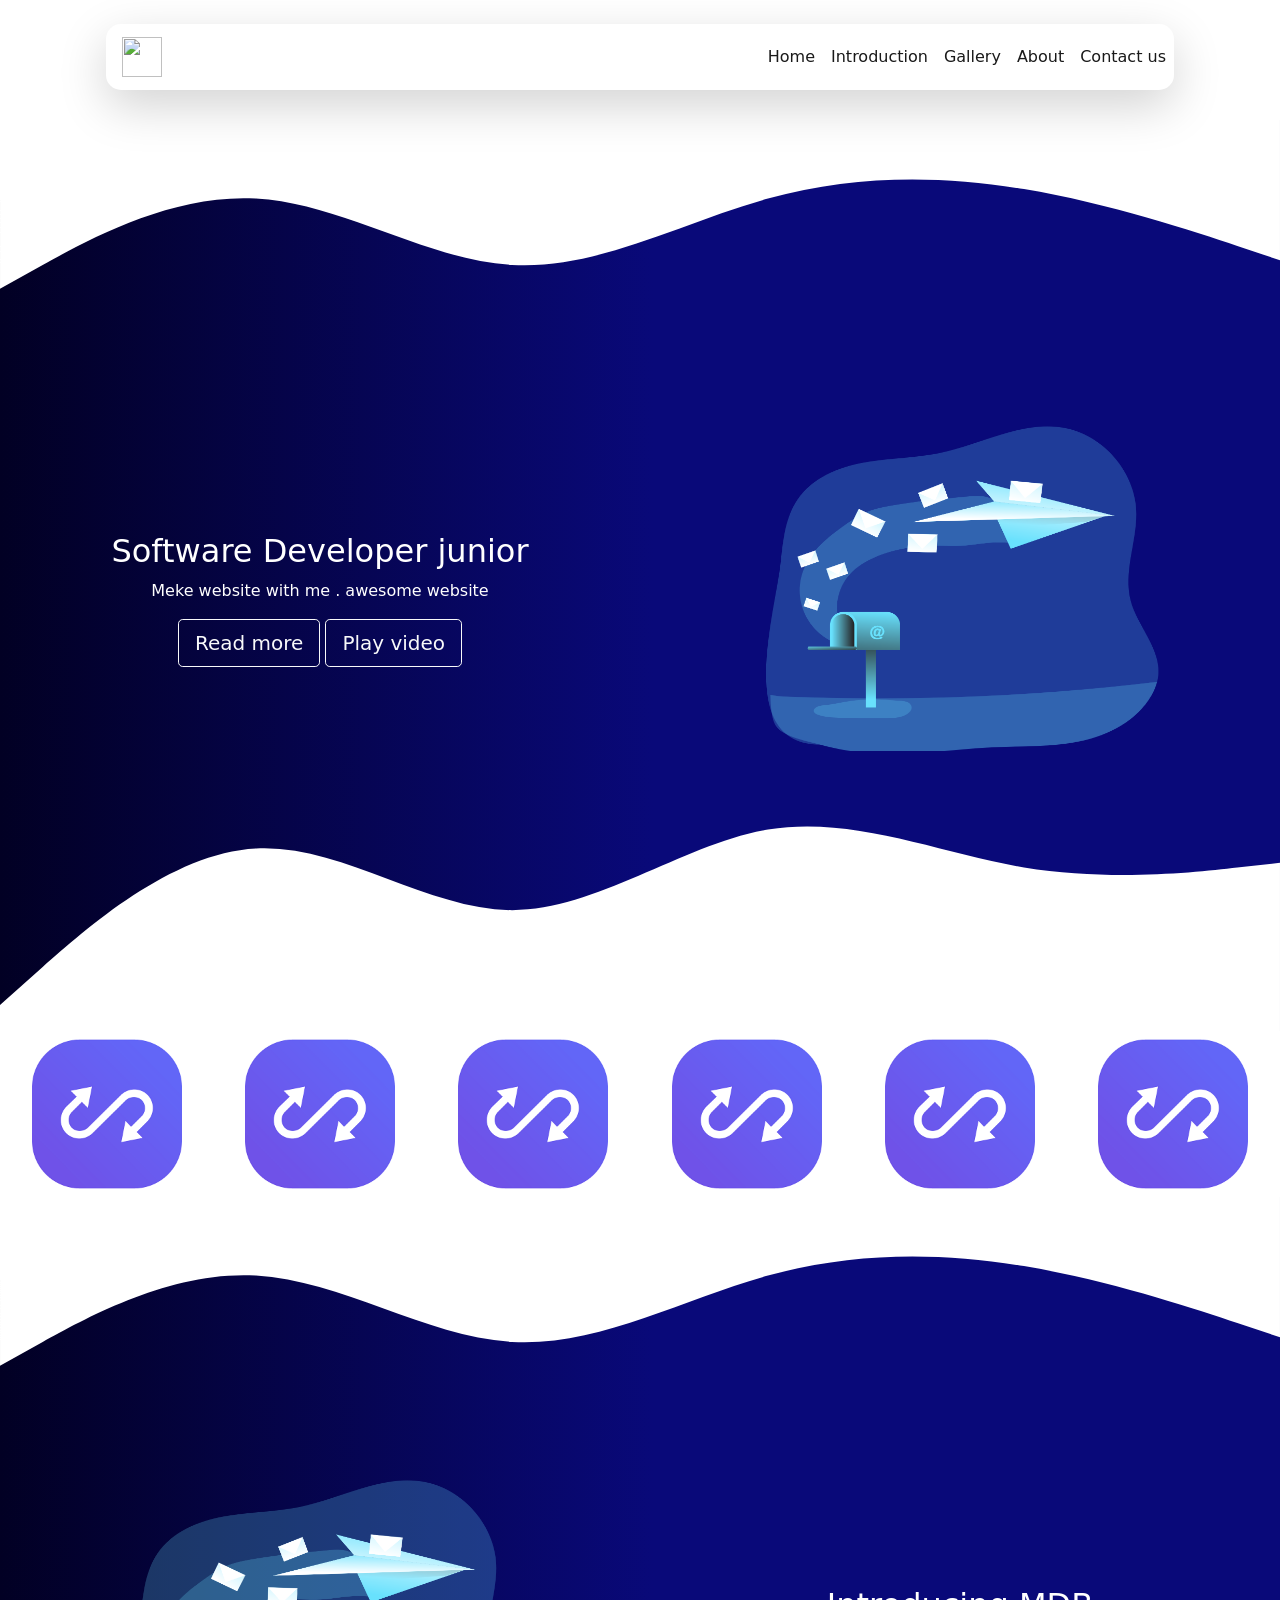
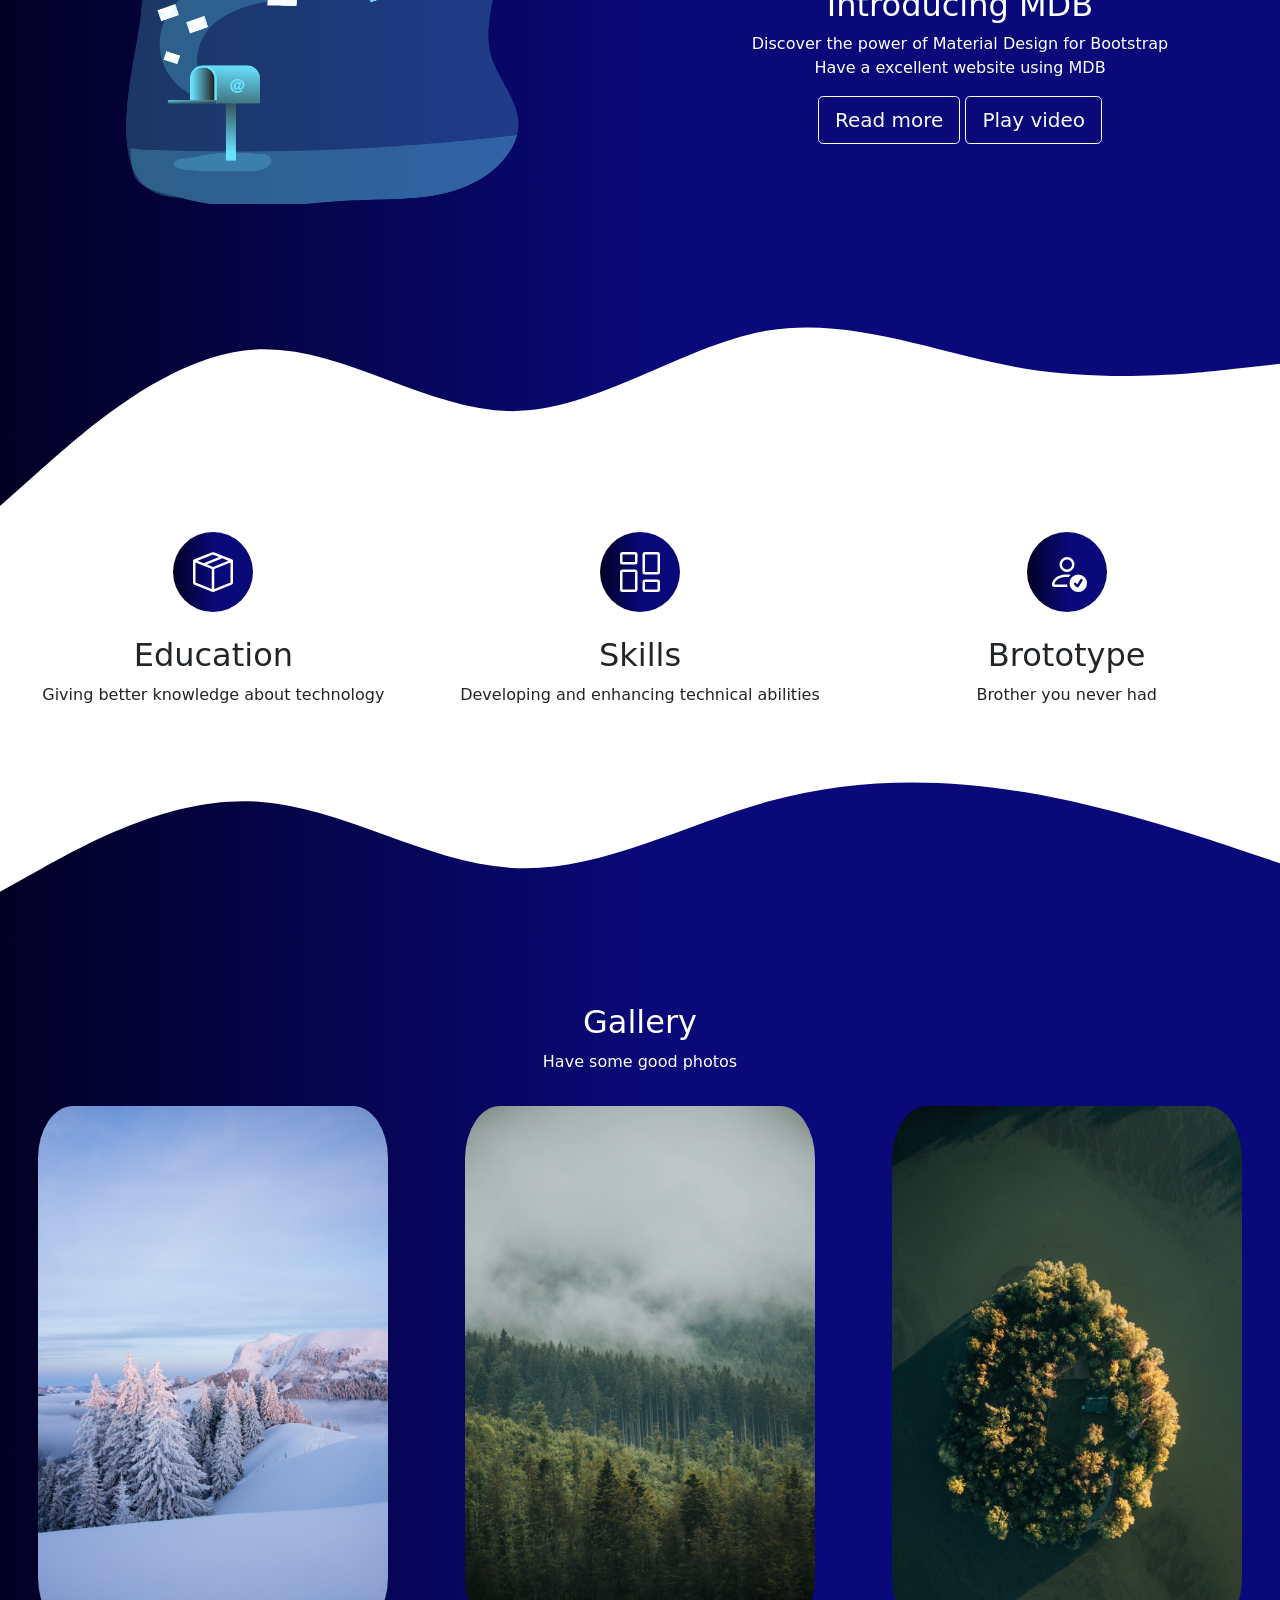
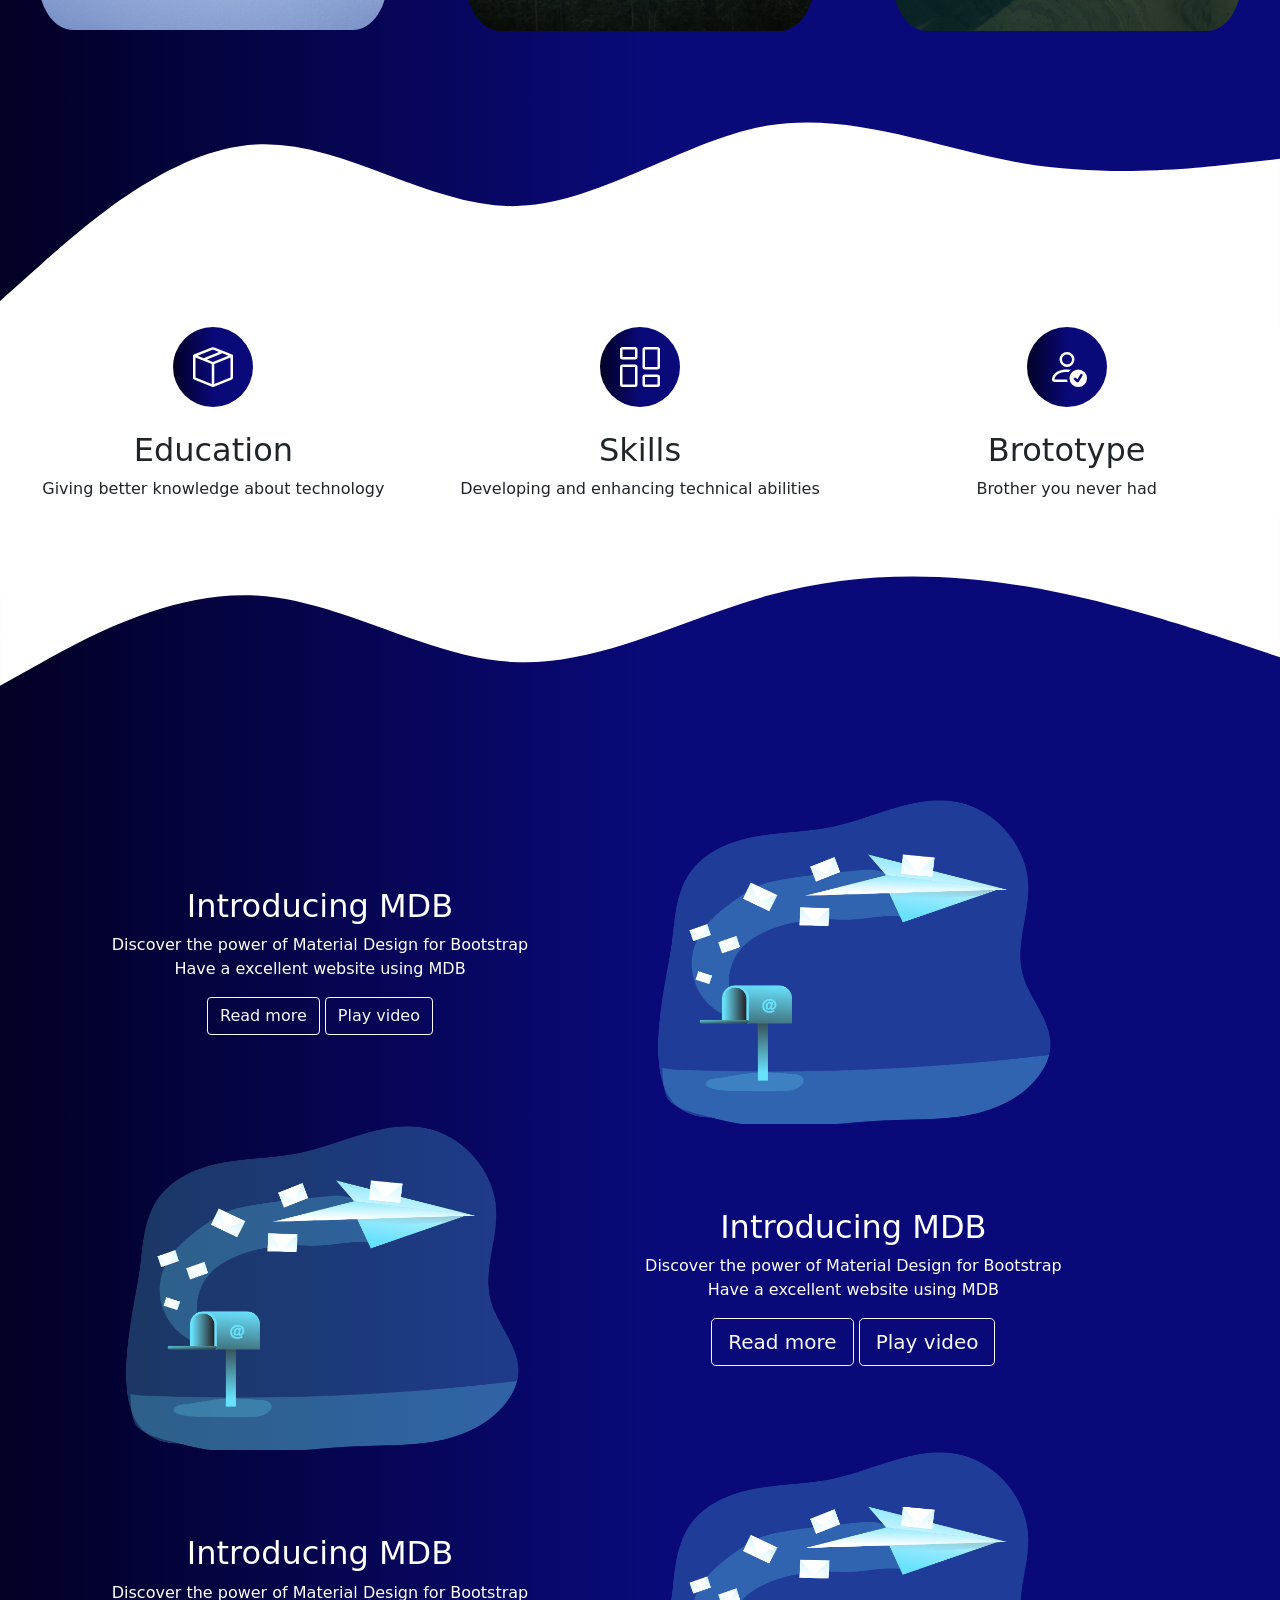
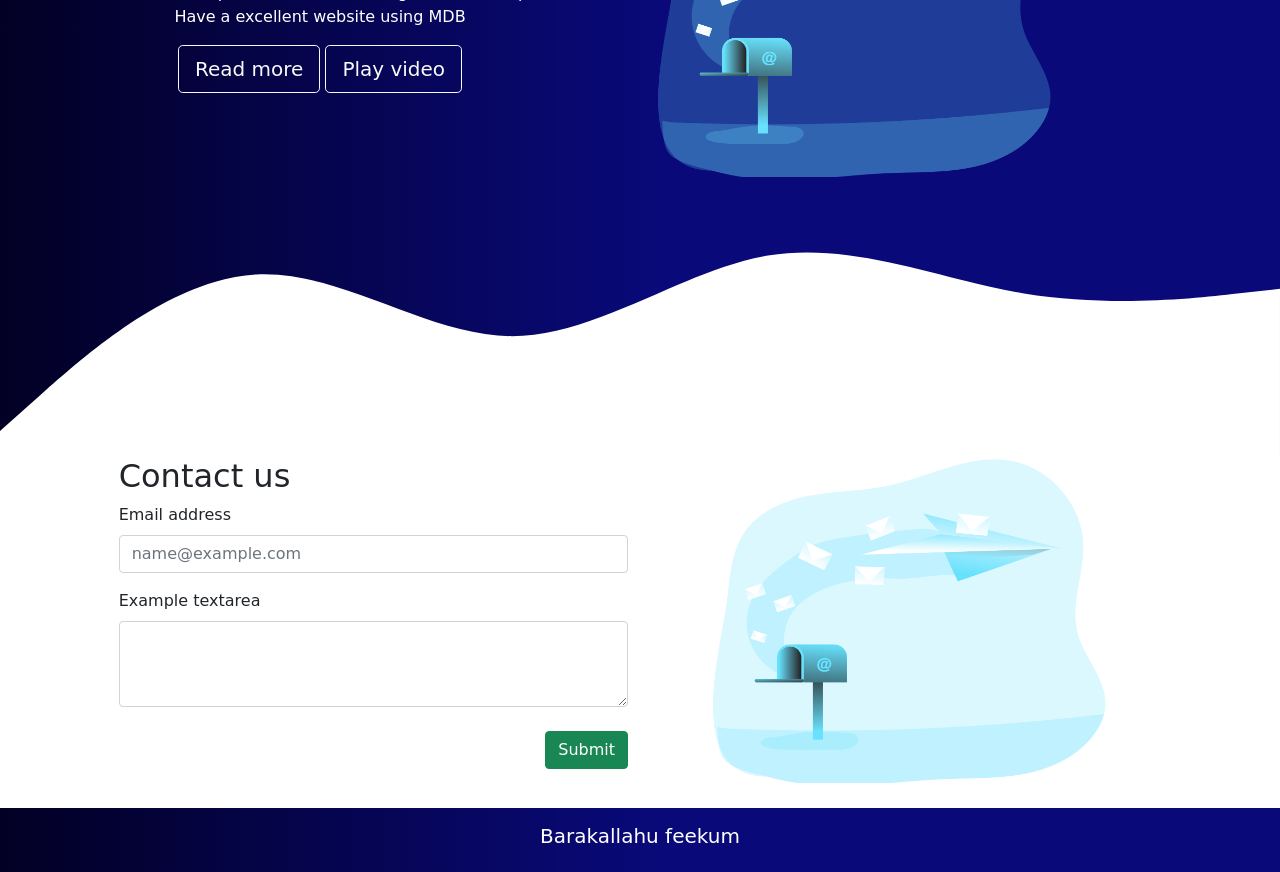
==== index.html @ 4da70372 "Refactor navbar and add new sections" ====
<!DOCTYPE html>
<html lang="en" style="scroll-behavior: smooth;">
<head>
    <meta charset="UTF-8">
    <meta name="viewport" content="width=device-width, initial-scale=1.0">
    <title>Portfolio</title>
    <link rel="stylesheet" href="css\bootstrap.min.css">
    <link rel="stylesheet" href="css/style.css">
   
    
</head>

<body>


      <div class="container fixed-top " >
      <div class="row p-4">
        <div class="col-md-12 ">
           <nav class=" fixed navbar  navbar-expand-lg navbar-light 
            shadow-lg back "style="border-radius: 15px;"> 

    <a class="navbar-brand ps-3 ">
      <img src="image/logo.png" width="40px" height="40px"></a>
    <button id="navToggle" class="navbar-toggler me-3" type="button" data-bs-toggle="collapse"
     data-bs-target="#navbarNav"
     aria-controls="navbarNav" aria-expanded="false" aria-label="Toggle navigation">
      <span class="navbar-toggler-icon "></span>
    </button>
    <div class="collapse navbar-collapse justify-content-end" id="navbarNav">
      <ul class="navbar-nav">
        <li class="nav-item">
          <a class="nav-link active" aria-current="page" href="#home-section">Home</a>
        </li>
        <li class="nav-item">
          <a class="nav-link active" aria-current="page" href="#intro-section">Introduction</a>
        </li>
   <li class="nav-item">
          <a class="nav-link active" aria-current="page" href="#gallery-section">Gallery</a>
        </li>

       <li class="nav-item">
          <a class="nav-link active" aria-current="page" href="#about-section">About </a>
        </li>  
        <li class="nav-item">
          <a class="nav-link active" aria-current="page" href="#contact-section">Contact us</a>
        </li>               
      </ul>
    </div>
    </nav>
    </div>
    </div>
  </div>
  
<br> <br> <br> <br> <br>
<header class="page-header gradient-2" id="home-section">
        <svg class="b-white" xmlns="http://www.w3.org/2000/svg" viewBox="0 0 1440 320"><path fill="#ffffff" fill-opacity="1" d="M0,192L48,165.3C96,139,192,85,288,90.7C384,96,480,160,576,165.3C672,171,768,117,864,90.7C960,64,1056,64,1152,80C1248,96,1344,128,1392,144L1440,160L1440,0L1392,0C1344,0,1248,0,1152,0C1056,0,960,0,864,0C768,0,672,0,576,0C480,0,384,0,288,0C192,0,96,0,48,0L0,0Z"></path></svg>

    <div class="container-fluid">
        <div class="row align-items-center">
            <div class="col-md-6 text-center pt-5 text-white">
                <h2>Software Developer junior</h2>
                <p>Meke website with me . awesome website</p>
                <button class="btn btn-outline-light btn-lg ">Read more</button>
                <button class="btn btn-outline-light btn-lg ">Play video</button>
            </div>
            <div class="col-md-6 pt-4 img-center"><img src="message-sent-81.png" width="400px" height="300px" class="img-fluid d-block mx-auto" ></div>
        </div>

    </div>
              <svg class="b-white" xmlns="http://www.w3.org/2000/svg" viewBox="0 0 1440 320"><path fill="#ffffff" fill-opacity="1" d="M0,288L48,245.3C96,203,192,117,288,112C384,107,480,181,576,181.3C672,181,768,107,864,90.7C960,75,1056,117,1152,133.3C1248,149,1344,139,1392,133.3L1440,128L1440,320L1392,320C1344,320,1248,320,1152,320C1056,320,960,320,864,320C768,320,672,320,576,320C480,320,384,320,288,320C192,320,96,320,48,320L0,320Z"></path></svg>

    
    
    
    </header>
<section class="companies">
  
    <div class="container-fluid">
        <div class="row ">
            <span class="col-md-2 p-2 "><img src="removed_white_bg.png" class="img-fluid d-block mx-auto" width="150" height="150" ></span>
            <span class="col-md-2 p-2 "><img src="removed_white_bg.png" class="img-fluid d-block mx-auto" width="150" height="150" ></span>
            <span class="col-md-2 p-2 "><img src="removed_white_bg.png" class="img-fluid d-block mx-auto" width="150" height="150" ></span>
            <span class="col-md-2 p-2 "><img src="removed_white_bg.png" class="img-fluid d-block mx-auto" width="150" height="150" ></span>
            <span class="col-md-2 p-2 "><img src="removed_white_bg.png" class="img-fluid d-block mx-auto" width="150" height="150" ></span>
            <span class="col-md-2 p-2 "><img src="removed_white_bg.png" class="img-fluid d-block mx-auto" width="150" height="150" ></span>
            
        </div>
    </div>
</section>
<section class="gradient" id="intro-section">
        <svg class="b-white" xmlns="http://www.w3.org/2000/svg" viewBox="0 0 1440 320"><path fill="#ffffff" fill-opacity="1" d="M0,192L48,165.3C96,139,192,85,288,90.7C384,96,480,160,576,165.3C672,171,768,117,864,90.7C960,64,1056,64,1152,80C1248,96,1344,128,1392,144L1440,160L1440,0L1392,0C1344,0,1248,0,1152,0C1056,0,960,0,864,0C768,0,672,0,576,0C480,0,384,0,288,0C192,0,96,0,48,0L0,0Z"></path></svg>

  <div class="container-fluid">
    <div class="row align-items-center ">
      
     <div class="col-md-6  img-center pb-5  "><img src="message-sent-81.png" width="400px" height="300px" class="img-fluid d-block mx-auto " ></div>
     <div class="col-md-6 text-center text-white ">
      <h2>Introducing MDB</h2>
      <p>Discover the power of Material Design for Bootstrap <br>
      Have a excellent website using MDB</p>
      <button class="btn btn-outline-light btn-lg">Read more</button>
      <button class="btn btn-outline-light btn-lg">Play video</button>

    </div>
    </div>
  </div>
          <svg class="b-white" xmlns="http://www.w3.org/2000/svg" viewBox="0 0 1440 320"><path fill="#ffffff" fill-opacity="1" d="M0,288L48,245.3C96,203,192,117,288,112C384,107,480,181,576,181.3C672,181,768,107,864,90.7C960,75,1056,117,1152,133.3C1248,149,1344,139,1392,133.3L1440,128L1440,320L1392,320C1344,320,1248,320,1152,320C1056,320,960,320,864,320C768,320,672,320,576,320C480,320,384,320,288,320C192,320,96,320,48,320L0,320Z"></path></svg>

</section>
<section  >
  <div class="container-fluid ">
    <div class="row">
      <div class="col-md-4  text-center "><div class="icon gradient "><svg xmlns="http://www.w3.org/2000/svg" width="40" height="40" fill="currentColor" class="bi bi-box-seam" viewBox="0 0 16 16">
  <path d="M8.186 1.113a.5.5 0 0 0-.372 0L1.846 3.5l2.404.961L10.404 2zm3.564 1.426L5.596 5 8 5.961 14.154 3.5zm3.25 1.7-6.5 2.6v7.922l6.5-2.6V4.24zM7.5 14.762V6.838L1 4.239v7.923zM7.443.184a1.5 1.5 0 0 1 1.114 0l7.129 2.852A.5.5 0 0 1 16 3.5v8.662a1 1 0 0 1-.629.928l-7.185 2.874a.5.5 0 0 1-.372 0L.63 13.09a1 1 0 0 1-.63-.928V3.5a.5.5 0 0 1 .314-.464z"/>
</svg></div>
<br>
<br>
<h2>Education</h2>
<p>Giving better knowledge about technology</p>
</div>
      <div class="col-md-4 text-center ">
        <div class="icon gradient"><svg xmlns="http://www.w3.org/2000/svg" width="40" height="40" fill="currentColor" class="bi bi-columns-gap" viewBox="0 0 16 16">
  <path d="M6 1v3H1V1zM1 0a1 1 0 0 0-1 1v3a1 1 0 0 0 1 1h5a1 1 0 0 0 1-1V1a1 1 0 0 0-1-1zm14 12v3h-5v-3zm-5-1a1 1 0 0 0-1 1v3a1 1 0 0 0 1 1h5a1 1 0 0 0 1-1v-3a1 1 0 0 0-1-1zM6 8v7H1V8zM1 7a1 1 0 0 0-1 1v7a1 1 0 0 0 1 1h5a1 1 0 0 0 1-1V8a1 1 0 0 0-1-1zm14-6v7h-5V1zm-5-1a1 1 0 0 0-1 1v7a1 1 0 0 0 1 1h5a1 1 0 0 0 1-1V1a1 1 0 0 0-1-1z"/>
</svg></div>
<br>
<br>
<h2>Skills</h2>
<p>Developing and enhancing technical abilities</p>
      </div>
      <div class="col-md-4 text-center ">
        <div class="icon gradient "><svg xmlns="http://www.w3.org/2000/svg" width="40" height="40" fill="currentColor" class="bi bi-person-check" viewBox="0 0 16 16">
  <path d="M12.5 16a3.5 3.5 0 1 0 0-7 3.5 3.5 0 0 0 0 7m1.679-4.493-1.335 2.226a.75.75 0 0 1-1.174.144l-.774-.773a.5.5 0 0 1 .708-.708l.547.548 1.17-1.951a.5.5 0 1 1 .858.514M11 5a3 3 0 1 1-6 0 3 3 0 0 1 6 0M8 7a2 2 0 1 0 0-4 2 2 0 0 0 0 4"/>
  <path d="M8.256 14a4.5 4.5 0 0 1-.229-1.004H3c.001-.246.154-.986.832-1.664C4.484 10.68 5.711 10 8 10q.39 0 .74.025c.226-.341.496-.65.804-.918Q8.844 9.002 8 9c-5 0-6 3-6 4s1 1 1 1z"/>
</svg></div>
<br>
<br>
<h2>Brototype</h2>
<p>Brother you never had</p>
      </div>
    </div>
  </div>
  
</section>
<section class="gradient-2" >
                <svg class="b-white" xmlns="http://www.w3.org/2000/svg" viewBox="0 0 1440 320"><path fill="#ffffff" fill-opacity="1" d="M0,192L48,165.3C96,139,192,85,288,90.7C384,96,480,160,576,165.3C672,171,768,117,864,90.7C960,64,1056,64,1152,80C1248,96,1344,128,1392,144L1440,160L1440,0L1392,0C1344,0,1248,0,1152,0C1056,0,960,0,864,0C768,0,672,0,576,0C480,0,384,0,288,0C192,0,96,0,48,0L0,0Z"></path></svg>


  
  <div class="container-fluid  text-white" id="gallery-section">
    
    <div class="row">

      <div class="col-md-12 text-center">
        <h2>Gallery</h2>
        <p>Have some good photos</p>
      </div>
    </div>
    <div class="row  text-center" ">
      <div class="col-md-4 p-3 "><img src="marsumilae-UYUmAFfHh-o-unsplash.jpg" width="350" height="500" class="img-fluid radii"></div>
      <div class="col-md-4 p-3" ><img src="oleksii-rozanov-_bN1UXyRSj0-unsplash.jpg" width="350" height="500" class="img-fluid radii"></div>
      <div class="col-md-4 p-3"><img src="erik-fabian-Hwqc8Mv0KPM-unsplash (1).jpg" width="350" height="400" class="img-fluid radii"></div>
    </div>
  </div>
  </section>
  <section id="about-section"  >
 <svg class=" gradient-2  b-white" xmlns="http://www.w3.org/2000/svg" viewBox="0 0 1440 320"><path fill="#ffffff" fill-opacity="1" d="M0,288L48,245.3C96,203,192,117,288,112C384,107,480,181,576,181.3C672,181,768,107,864,90.7C960,75,1056,117,1152,133.3C1248,149,1344,139,1392,133.3L1440,128L1440,320L1392,320C1344,320,1248,320,1152,320C1056,320,960,320,864,320C768,320,672,320,576,320C480,320,384,320,288,320C192,320,96,320,48,320L0,320Z"></path></svg>

  <div class="container-fluid ">
    <div class="row">
      <div class="col-md-4  text-center "><div class="icon gradient "><svg xmlns="http://www.w3.org/2000/svg" width="40" height="40" fill="currentColor" class="bi bi-box-seam" viewBox="0 0 16 16">
  <path d="M8.186 1.113a.5.5 0 0 0-.372 0L1.846 3.5l2.404.961L10.404 2zm3.564 1.426L5.596 5 8 5.961 14.154 3.5zm3.25 1.7-6.5 2.6v7.922l6.5-2.6V4.24zM7.5 14.762V6.838L1 4.239v7.923zM7.443.184a1.5 1.5 0 0 1 1.114 0l7.129 2.852A.5.5 0 0 1 16 3.5v8.662a1 1 0 0 1-.629.928l-7.185 2.874a.5.5 0 0 1-.372 0L.63 13.09a1 1 0 0 1-.63-.928V3.5a.5.5 0 0 1 .314-.464z"/>
</svg></div>
<br>
<br>
<h2>Education</h2>
<p>Giving better knowledge about technology</p>
</div>
      <div class="col-md-4 text-center ">
        <div class="icon gradient"><svg xmlns="http://www.w3.org/2000/svg" width="40" height="40" fill="currentColor" class="bi bi-columns-gap" viewBox="0 0 16 16">
  <path d="M6 1v3H1V1zM1 0a1 1 0 0 0-1 1v3a1 1 0 0 0 1 1h5a1 1 0 0 0 1-1V1a1 1 0 0 0-1-1zm14 12v3h-5v-3zm-5-1a1 1 0 0 0-1 1v3a1 1 0 0 0 1 1h5a1 1 0 0 0 1-1v-3a1 1 0 0 0-1-1zM6 8v7H1V8zM1 7a1 1 0 0 0-1 1v7a1 1 0 0 0 1 1h5a1 1 0 0 0 1-1V8a1 1 0 0 0-1-1zm14-6v7h-5V1zm-5-1a1 1 0 0 0-1 1v7a1 1 0 0 0 1 1h5a1 1 0 0 0 1-1V1a1 1 0 0 0-1-1z"/>
</svg></div>
<br>
<br>
<h2>Skills</h2>
<p>Developing and enhancing technical abilities</p>
      </div>
      <div class="col-md-4 text-center ">
        <div class="icon gradient "><svg xmlns="http://www.w3.org/2000/svg" width="40" height="40" fill="currentColor" class="bi bi-person-check" viewBox="0 0 16 16">
  <path d="M12.5 16a3.5 3.5 0 1 0 0-7 3.5 3.5 0 0 0 0 7m1.679-4.493-1.335 2.226a.75.75 0 0 1-1.174.144l-.774-.773a.5.5 0 0 1 .708-.708l.547.548 1.17-1.951a.5.5 0 1 1 .858.514M11 5a3 3 0 1 1-6 0 3 3 0 0 1 6 0M8 7a2 2 0 1 0 0-4 2 2 0 0 0 0 4"/>
  <path d="M8.256 14a4.5 4.5 0 0 1-.229-1.004H3c.001-.246.154-.986.832-1.664C4.484 10.68 5.711 10 8 10q.39 0 .74.025c.226-.341.496-.65.804-.918Q8.844 9.002 8 9c-5 0-6 3-6 4s1 1 1 1z"/>
</svg></div>
<br>
<br>
<h2>Brototype</h2>
<p>Brother you never had</p>
      </div>
    </div>
  </div>
  
</section>

<section class="gradient  text-white">
          <svg class="b-white" xmlns="http://www.w3.org/2000/svg" viewBox="0 0 1440 320"><path fill="#ffffff" fill-opacity="1" d="M0,192L48,165.3C96,139,192,85,288,90.7C384,96,480,160,576,165.3C672,171,768,117,864,90.7C960,64,1056,64,1152,80C1248,96,1344,128,1392,144L1440,160L1440,0L1392,0C1344,0,1248,0,1152,0C1056,0,960,0,864,0C768,0,672,0,576,0C480,0,384,0,288,0C192,0,96,0,48,0L0,0Z"></path></svg>

  <div class="container-fluid ">
    <div class="row d-flex justify-content-center align-items-center  ">
      <div class="col-md-6 text-center">  <h2>Introducing MDB</h2>
      <p>Discover the power of Material Design for Bootstrap <br>
      Have a excellent website using MDB</p>
      <button class="btn btn-outline-light ">Read more</button>
      <button class="btn btn-outline-light">Play video</button></div>
      <div class="col-md-6  "><img src="message-sent-81.png" class="img-fluid" alt="" width="400px" height="300px"></div>
      <div class="col-md-4 text-center"><img src="message-sent-81.png" class="img-fluid " alt="" width="400px" height="300px"></div>
      <div class="col-md-6 text-center">  <h2>Introducing MDB</h2>
      <p>Discover the power of Material Design for Bootstrap <br>
      Have a excellent website using MDB</p>
      <button class="btn btn-outline-light btn-lg">Read more</button>
      <button class="btn btn-outline-light btn-lg">Play video</button>
    </div>

      <div class="col-md-6 text-center    ">  <h2>Introducing MDB</h2>
      <p>Discover the power of Material Design for Bootstrap <br>
      Have a excellent website using MDB</p>
      <button class="btn btn-outline-light btn-lg">Read more</button>
      <button class="btn btn-outline-light btn-lg">Play video</button>
    </div>

      <div class="col-md-6"><img src="message-sent-81.png" class="img-fluid" alt="" width="400px" height="300px">
      </div>
    </div>
  </div>
              <svg class="b-white" xmlns="http://www.w3.org/2000/svg" viewBox="0 0 1440 320"><path fill="#ffffff" fill-opacity="1" d="M0,288L48,245.3C96,203,192,117,288,112C384,107,480,181,576,181.3C672,181,768,107,864,90.7C960,75,1056,117,1152,133.3C1248,149,1344,139,1392,133.3L1440,128L1440,320L1392,320C1344,320,1248,320,1152,320C1056,320,960,320,864,320C768,320,672,320,576,320C480,320,384,320,288,320C192,320,96,320,48,320L0,320Z"></path></svg>

</section>
<section id="contact-section">
  <div class="container-fluid ">
    <div class="row justify-content-center ">
      <div class="col-md-5">
        <h2>Contact us</h2>
        <div class="mb-3">
  <label for="exampleFormControlInput1" class="form-label">Email address</label>
  <input type="email" class="form-control" id="exampleFormControlInput1" placeholder="name@example.com">
</div>
<div class="mb-3">
  <label for="exampleFormControlTextarea1" class="form-label">Example textarea</label>
  <textarea class="form-control" id="exampleFormControlTextarea1" rows="3"></textarea>
  <br>
  <div class="text-end">
  <button type="button" class="btn btn-success ">Submit</button>
  </div>

</div>
      </div>
      <div class="col-md-5 text-center"><img src="message-sent-81.png" class="img-fluid don" alt="" width="400px" height="300px"></div>
    </div>
  </div>
</section>
<div class="footer gradient">
  <div class="container-fluid p-3">
    <div class="row">
      <div class="col-md-12 text-white text-center">
        <h5>Barakallahu feekum</h5>
      </div>
    </div>
  </div>
</div>

    <script>
      document.addEventListener('DOMContentLoaded', function() {
        const navToggle = document.getElementById('navToggle');
        const navLinks = document.getElementById('navbarNav');
        const navLinkItems = navLinks.querySelectorAll('a');

        navLinkItems.forEach(function(link) {
          link.addEventListener('click', function() {
            const collapseInstance = bootstrap.Collapse.getInstance(navLinks);
            if (collapseInstance) {
              collapseInstance.hide();
            }
            navToggle.classList.remove('active');
            navToggle.setAttribute('aria-expanded', 'false');
          });
        });

        navLinks.addEventListener('shown.bs.collapse', function() {
          navToggle.classList.add('active');
          navToggle.setAttribute('aria-expanded', 'true');
        });

        navLinks.addEventListener('hidden.bs.collapse', function() {
          navToggle.classList.remove('active');
          navToggle.setAttribute('aria-expanded', 'false');
        });
      });
    </script>
    <script src="https://cdn.jsdelivr.net/npm/bootstrap@5.3.0/dist/js/bootstrap.bundle.min.js"></script>

</body>
</html>
---- css/style.css ----
html,
body{
    height: 100%;
    font-size: 1rem;
}
.gradient{
background: #020024;
background: linear-gradient(90deg, rgba(2, 0, 36, 1) 0%, rgba(9, 9, 121, 1) 51%);
}
.gradient-2{
background: #020024;
background: linear-gradient(90deg, rgba(2, 0, 36, 1) 0%, rgba(9, 9, 121, 1) 51%);
}


.c-white{
 color: white;
 margin-bottom: 3px;
 margin-top: -2px  ;
 

 

}

.b-white{
 color: white;
 margin-bottom: -2px;
 margin-top: -2px  ;

}
.icon{
    color: white;
    border-radius: 100%;
    height: 5rem;
    width: 5rem;
    justify-content: center;
    align-items: center;
    display: inline-flex;
}
.radii{
    border-radius: 10%;
}
.don{
    padding-bottom: 25px;
}
.back{
    background: transparent;

}
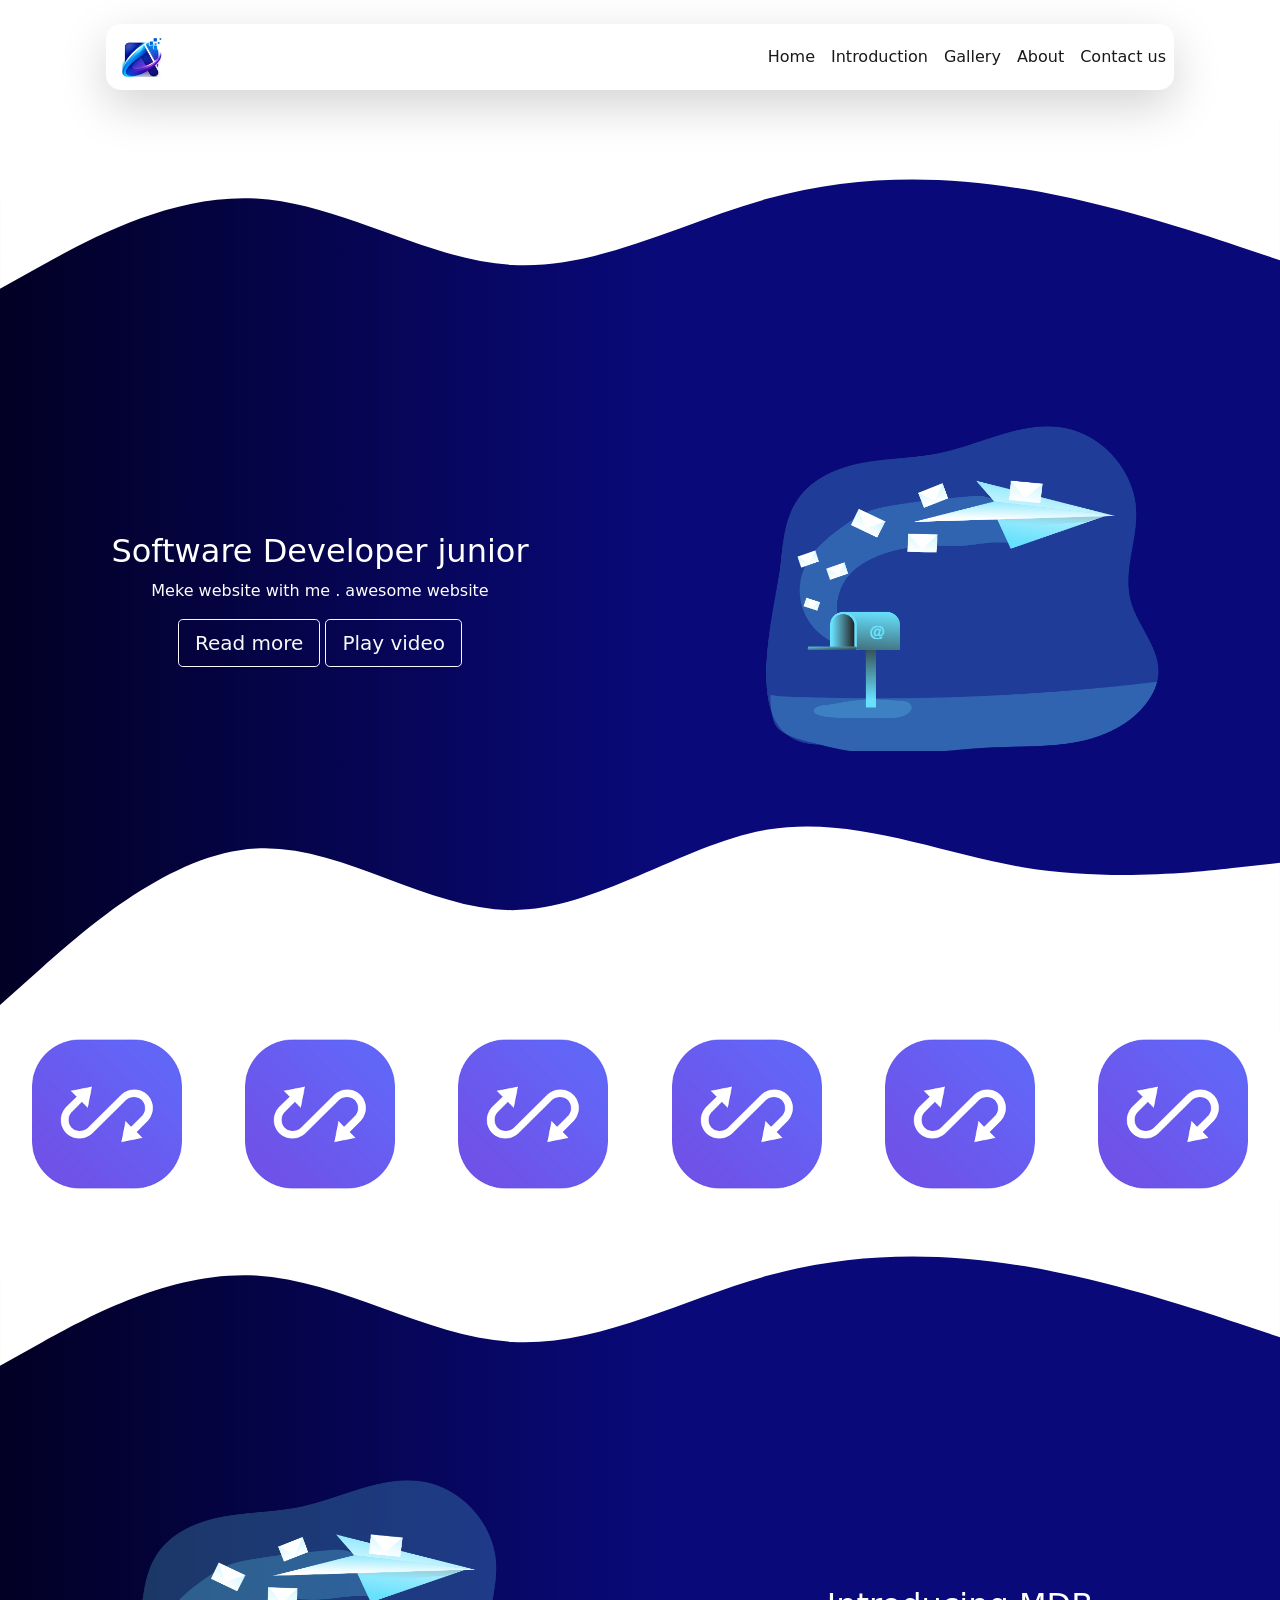
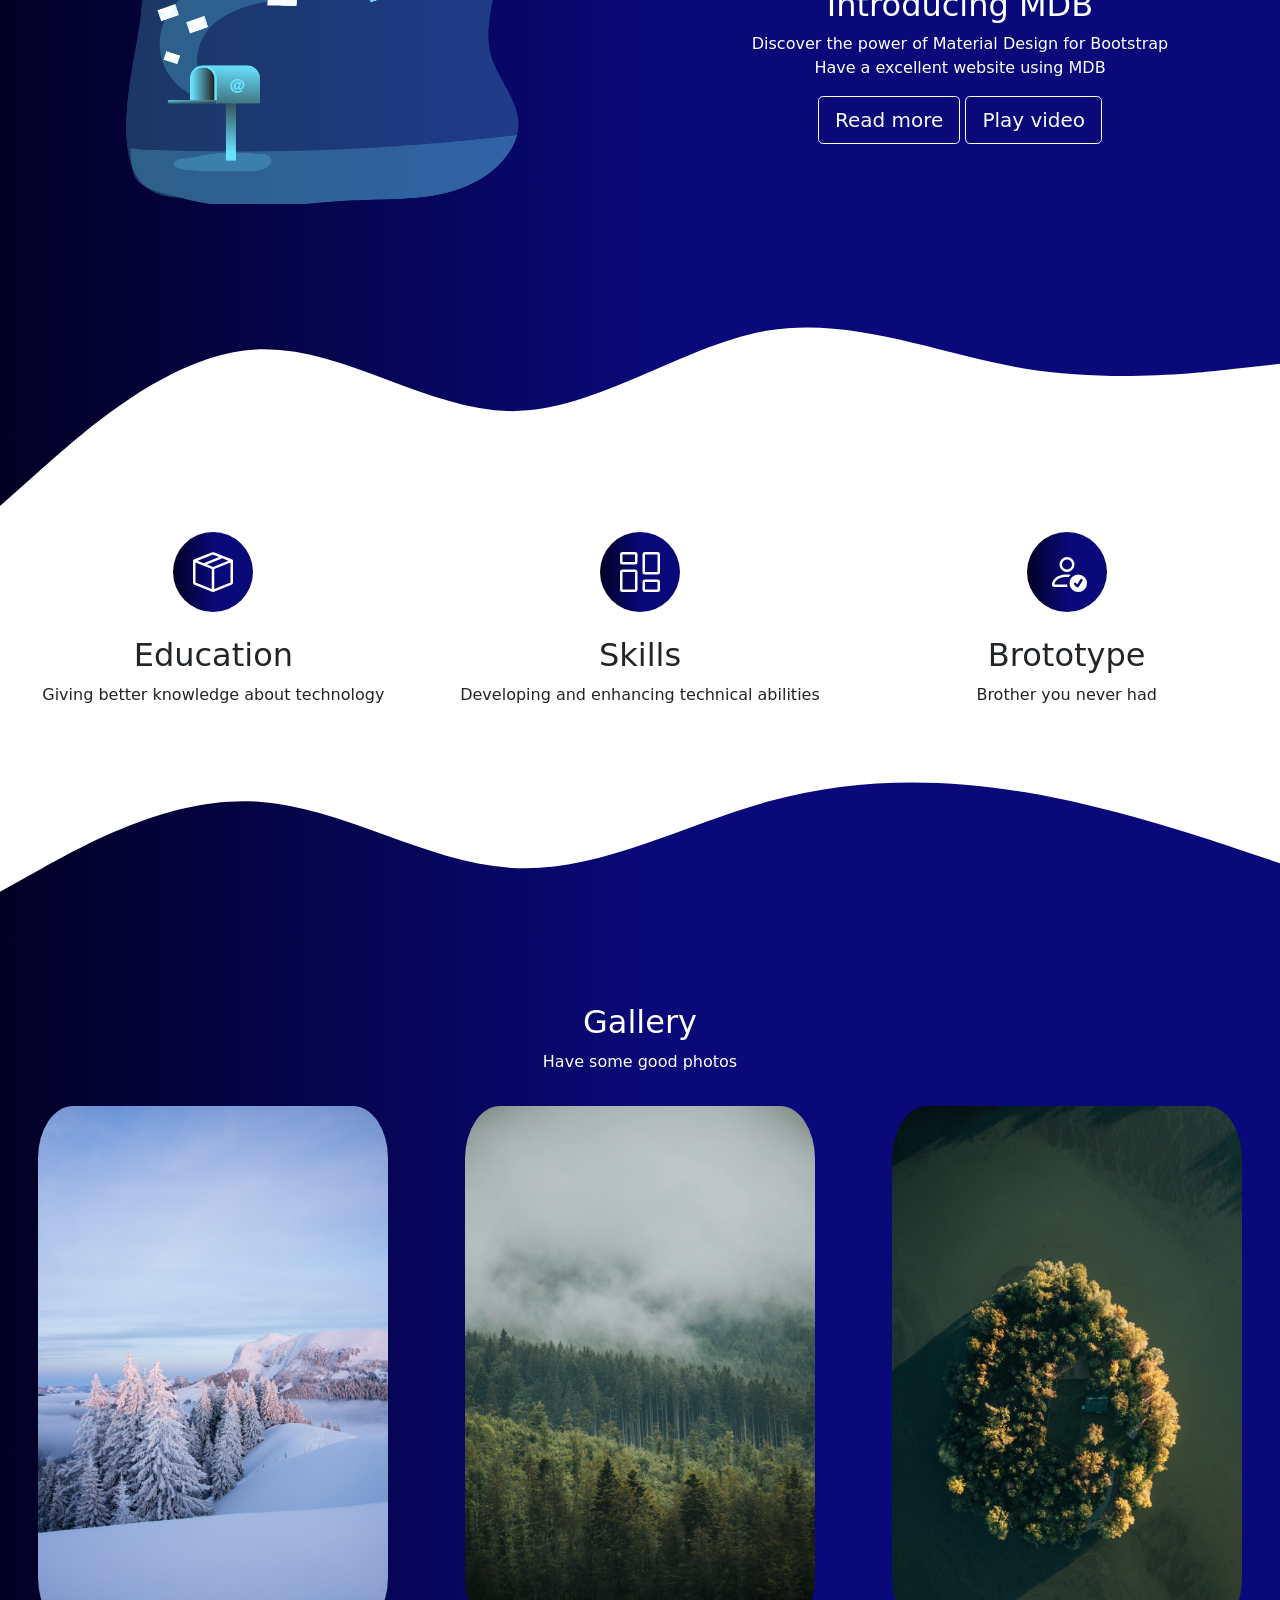
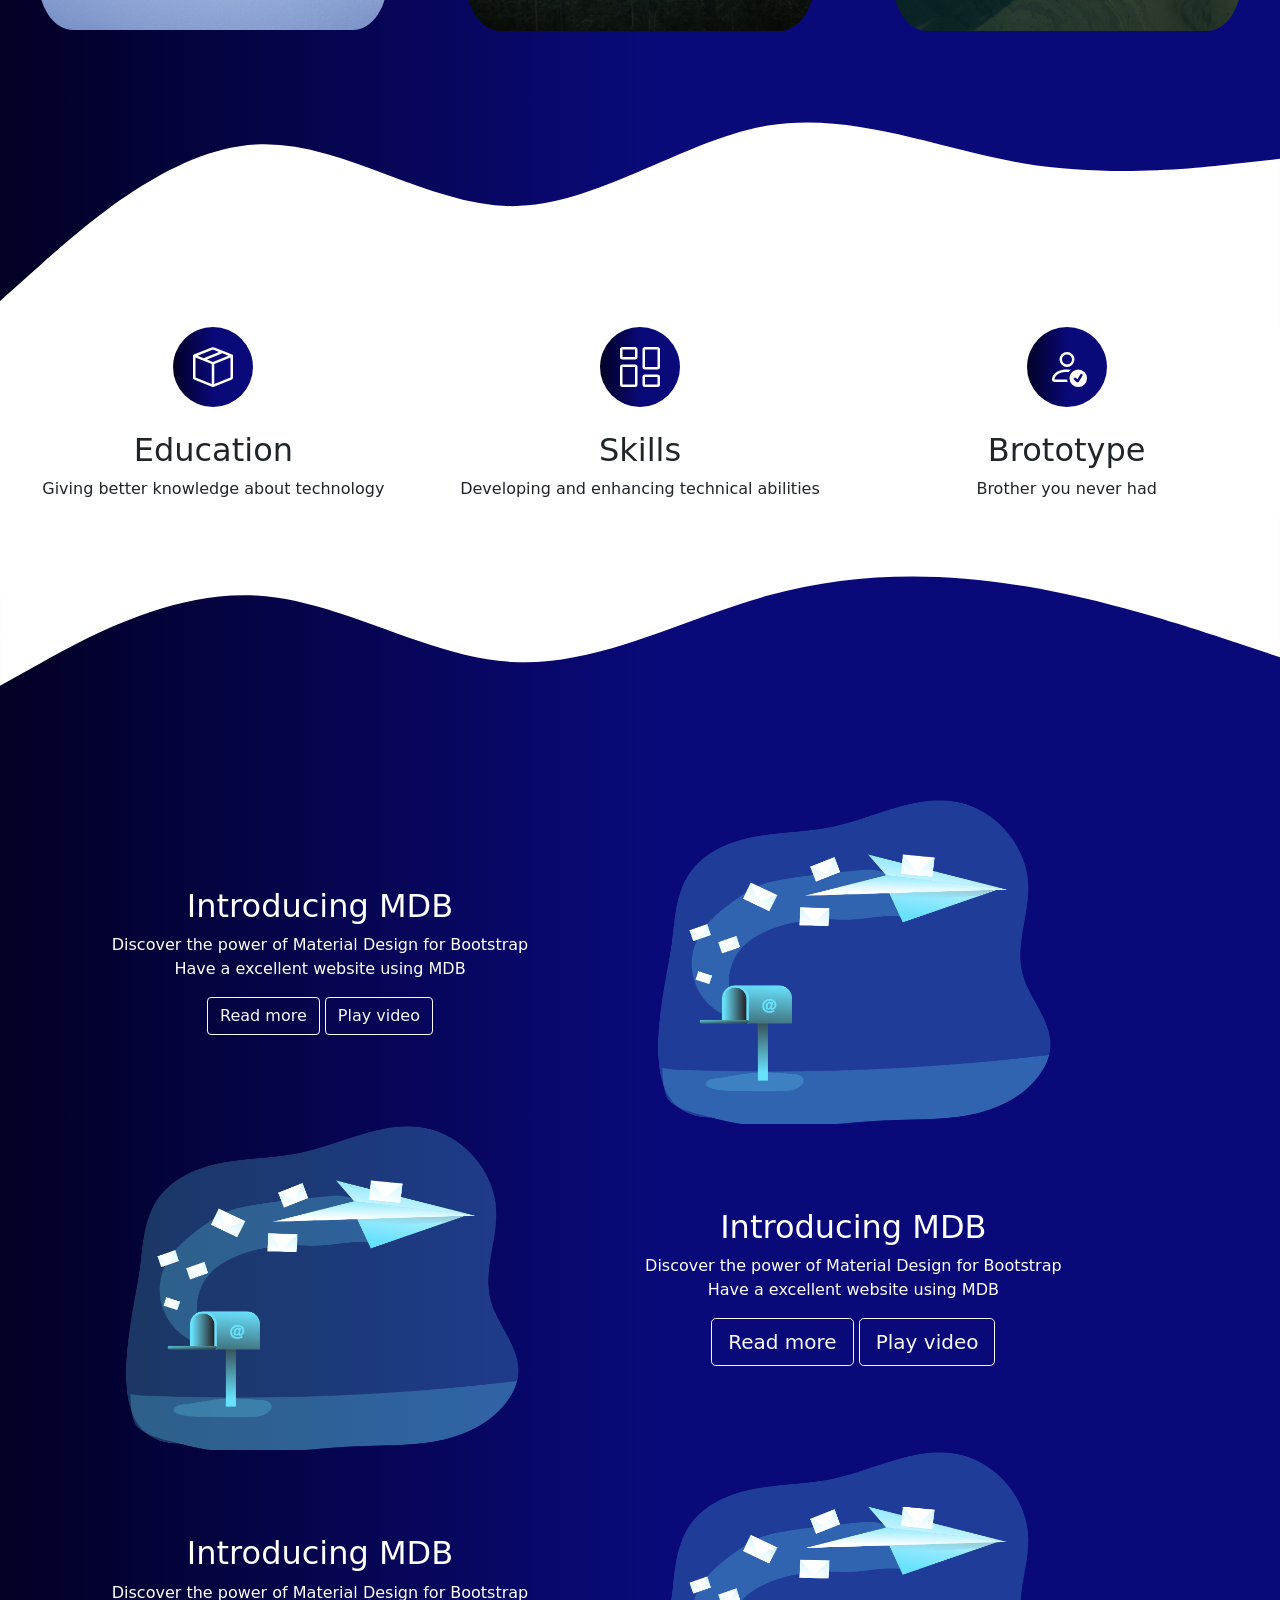
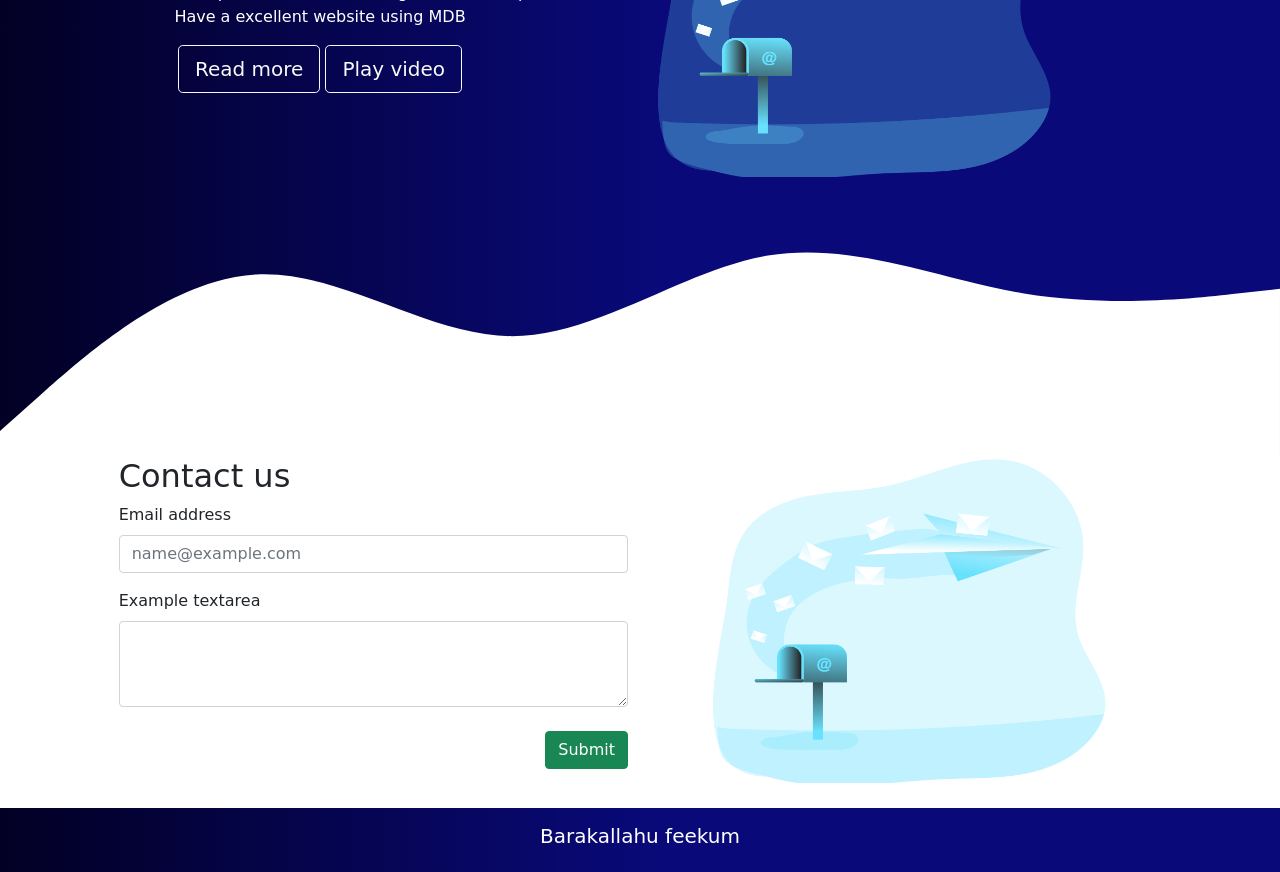
==== commit 83509da9: "Update index.html" ====
--- a/index.html
+++ b/index.html
@@ -24,7 +24,7 @@
     <button id="navToggle" class="navbar-toggler me-3" type="button" data-bs-toggle="collapse"
      data-bs-target="#navbarNav"
      aria-controls="navbarNav" aria-expanded="false" aria-label="Toggle navigation">
-      <span class="navbar-toggler-icon "></span>
+      <span class="navbar-toggler-icon  "></span>
     </button>
     <div class="collapse navbar-collapse justify-content-end" id="navbarNav">
       <ul class="navbar-nav">
--- a/css/style.css
+++ b/css/style.css
@@ -48,3 +48,86 @@
     background: transparent;
 
 }
+
+@media (max-width: 991.98px) {
+  .navbar-toggler {
+    border: none;
+    width: 44px;
+    height: 44px;
+    position: relative;
+    z-index: 1100;
+  }
+
+  .navbar-toggler-icon {
+    display: block;
+    position: relative;
+    width: 26px;
+    height: 2px;
+    background-color: #fff;
+    transition: transform 0.25s ease, background-color 0.25s ease;
+  }
+
+  .navbar-toggler-icon::before,
+  .navbar-toggler-icon::after {
+    content: "";
+    position: absolute;
+    left: 0;
+    width: 26px;
+    height: 2px;
+    background-color: #fff;
+    transition: transform 0.25s ease, top 0.25s ease, bottom 0.25s ease;
+  }
+
+  .navbar-toggler-icon::before {
+    top: -8px;
+  }
+
+  .navbar-toggler-icon::after {
+    bottom: -8px;
+  }
+
+  .navbar-toggler.active .navbar-toggler-icon {
+    background-color: transparent;
+  }
+
+  .navbar-toggler.active .navbar-toggler-icon::before {
+    transform: translateY(8px) rotate(45deg);
+  }
+
+  .navbar-toggler.active .navbar-toggler-icon::after {
+    transform: translateY(-8px) rotate(-45deg);
+  }
+
+  .navbar-collapse {
+    position: fixed;
+    inset: 0;
+    background: rgba(0, 0, 0, 0.96);
+    padding-top: 5rem;
+    visibility: hidden;
+    opacity: 0;
+    transform: translateY(-10px);
+    transition: transform 0.25s ease, opacity 0.25s ease, visibility 0.25s ease;
+    z-index: 1050;
+  }
+
+  .navbar-collapse.show {
+    visibility: visible;
+    opacity: 1;
+    transform: translateY(0);
+  }
+
+  .navbar-nav {
+    flex-direction: column;
+    align-items: center;
+    gap: 1.5rem;
+    margin-top: 2rem;
+  }
+
+  .navbar-nav .nav-link {
+    color: #fff !important;
+    font-size: 1.35rem;
+    font-weight: 600;
+    letter-spacing: 0.25em;
+    text-transform: uppercase;
+  }
+}
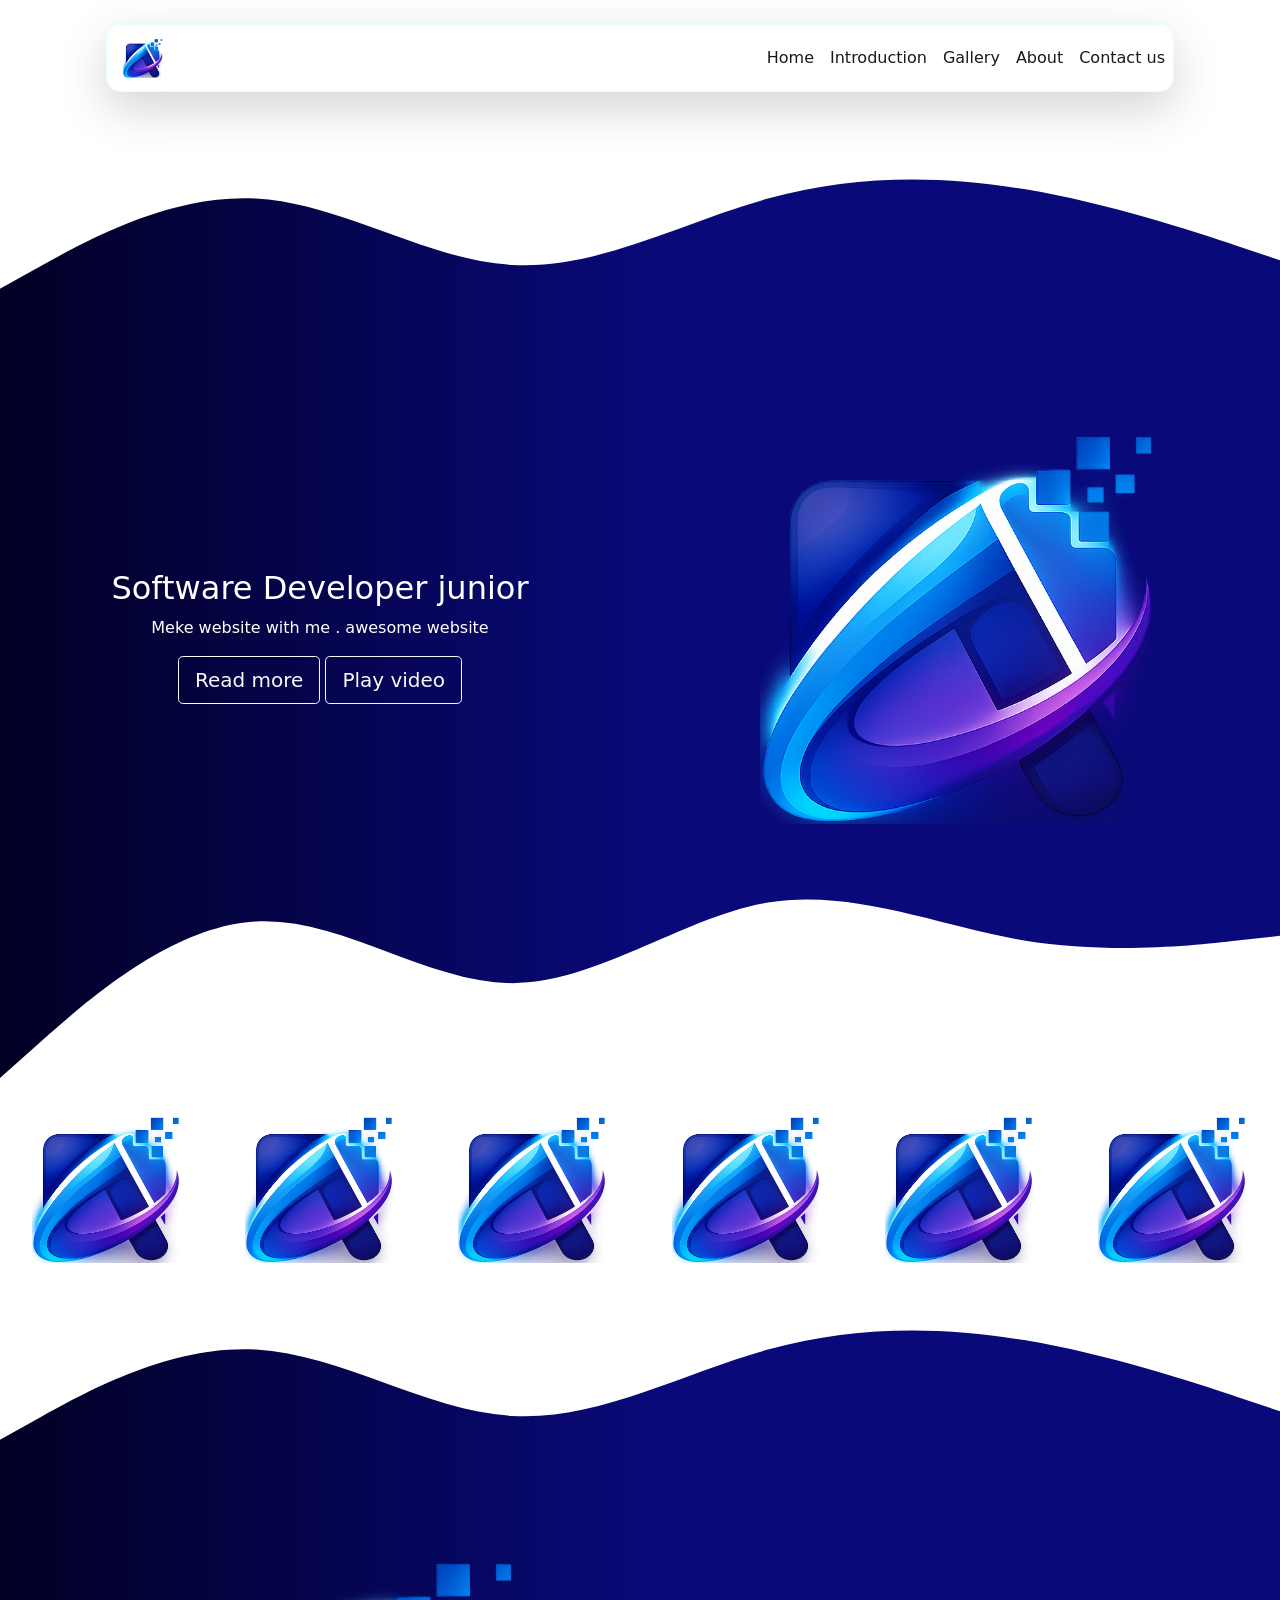
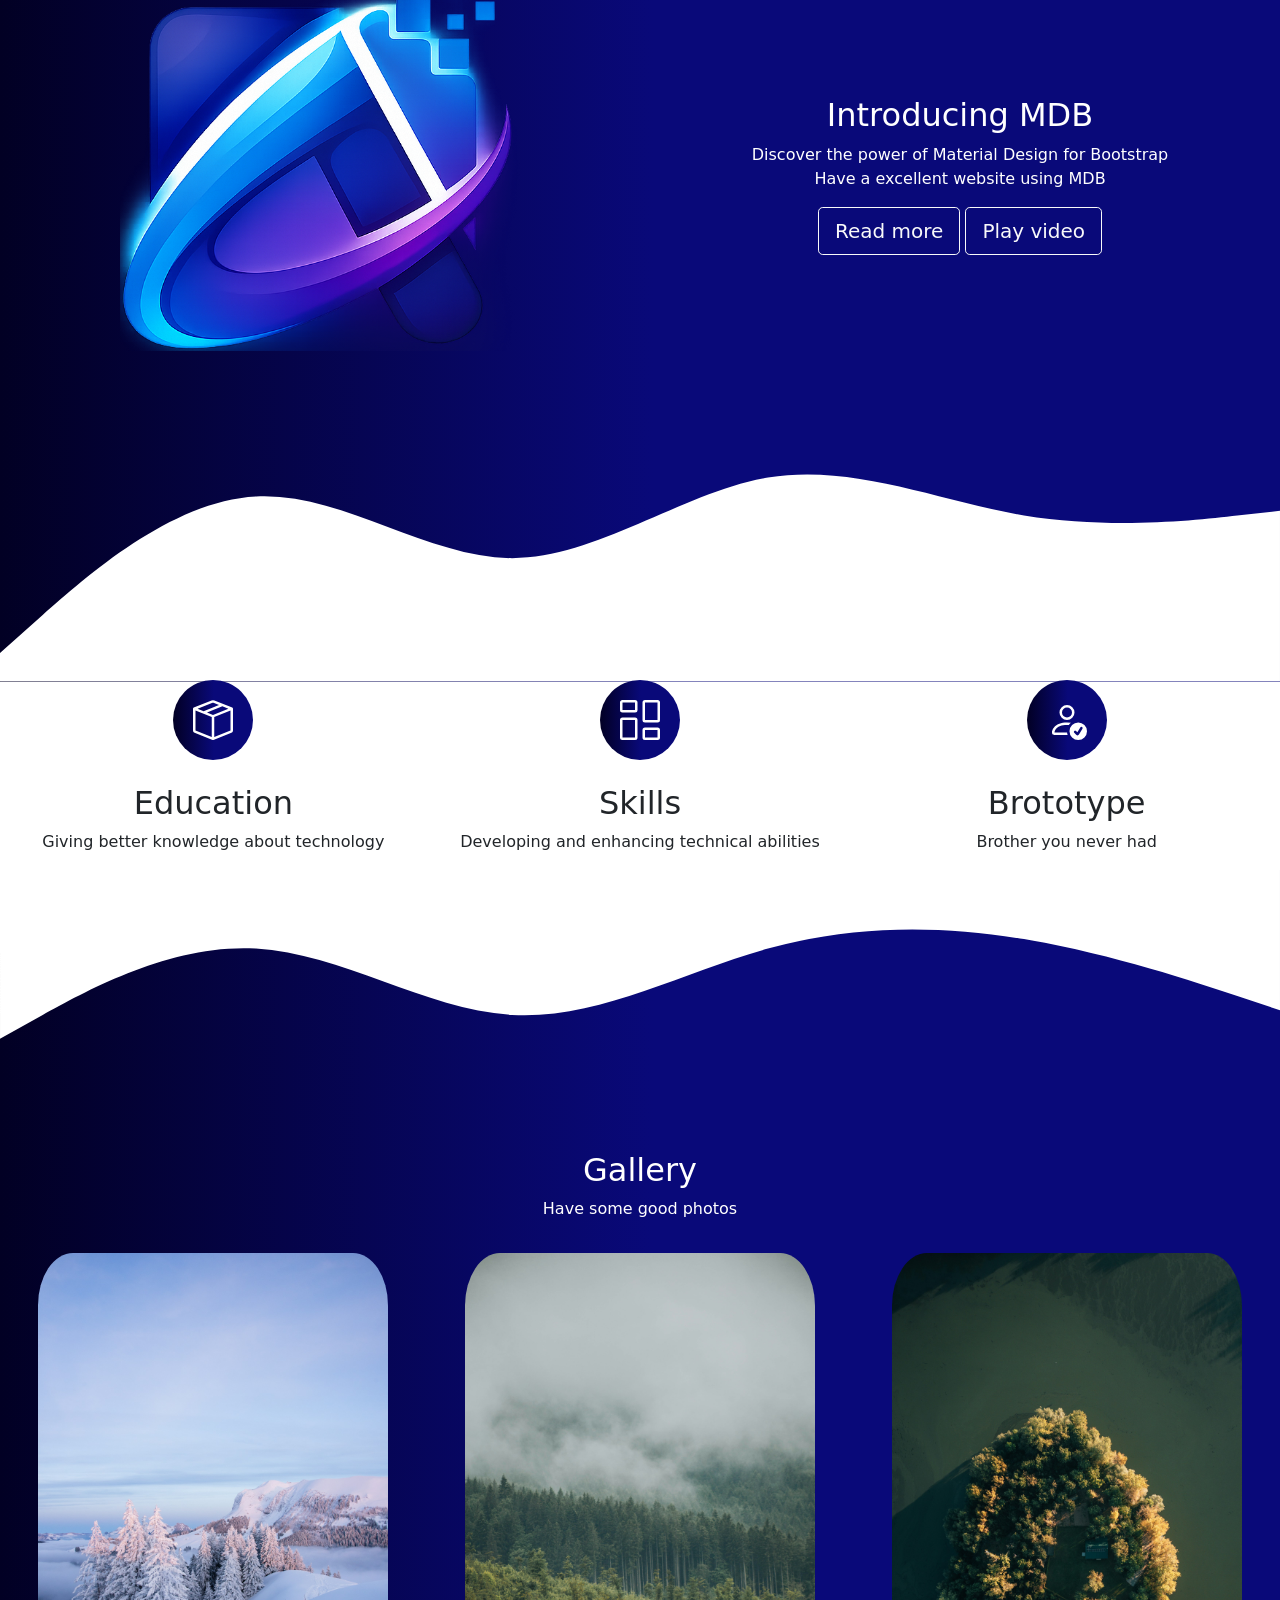
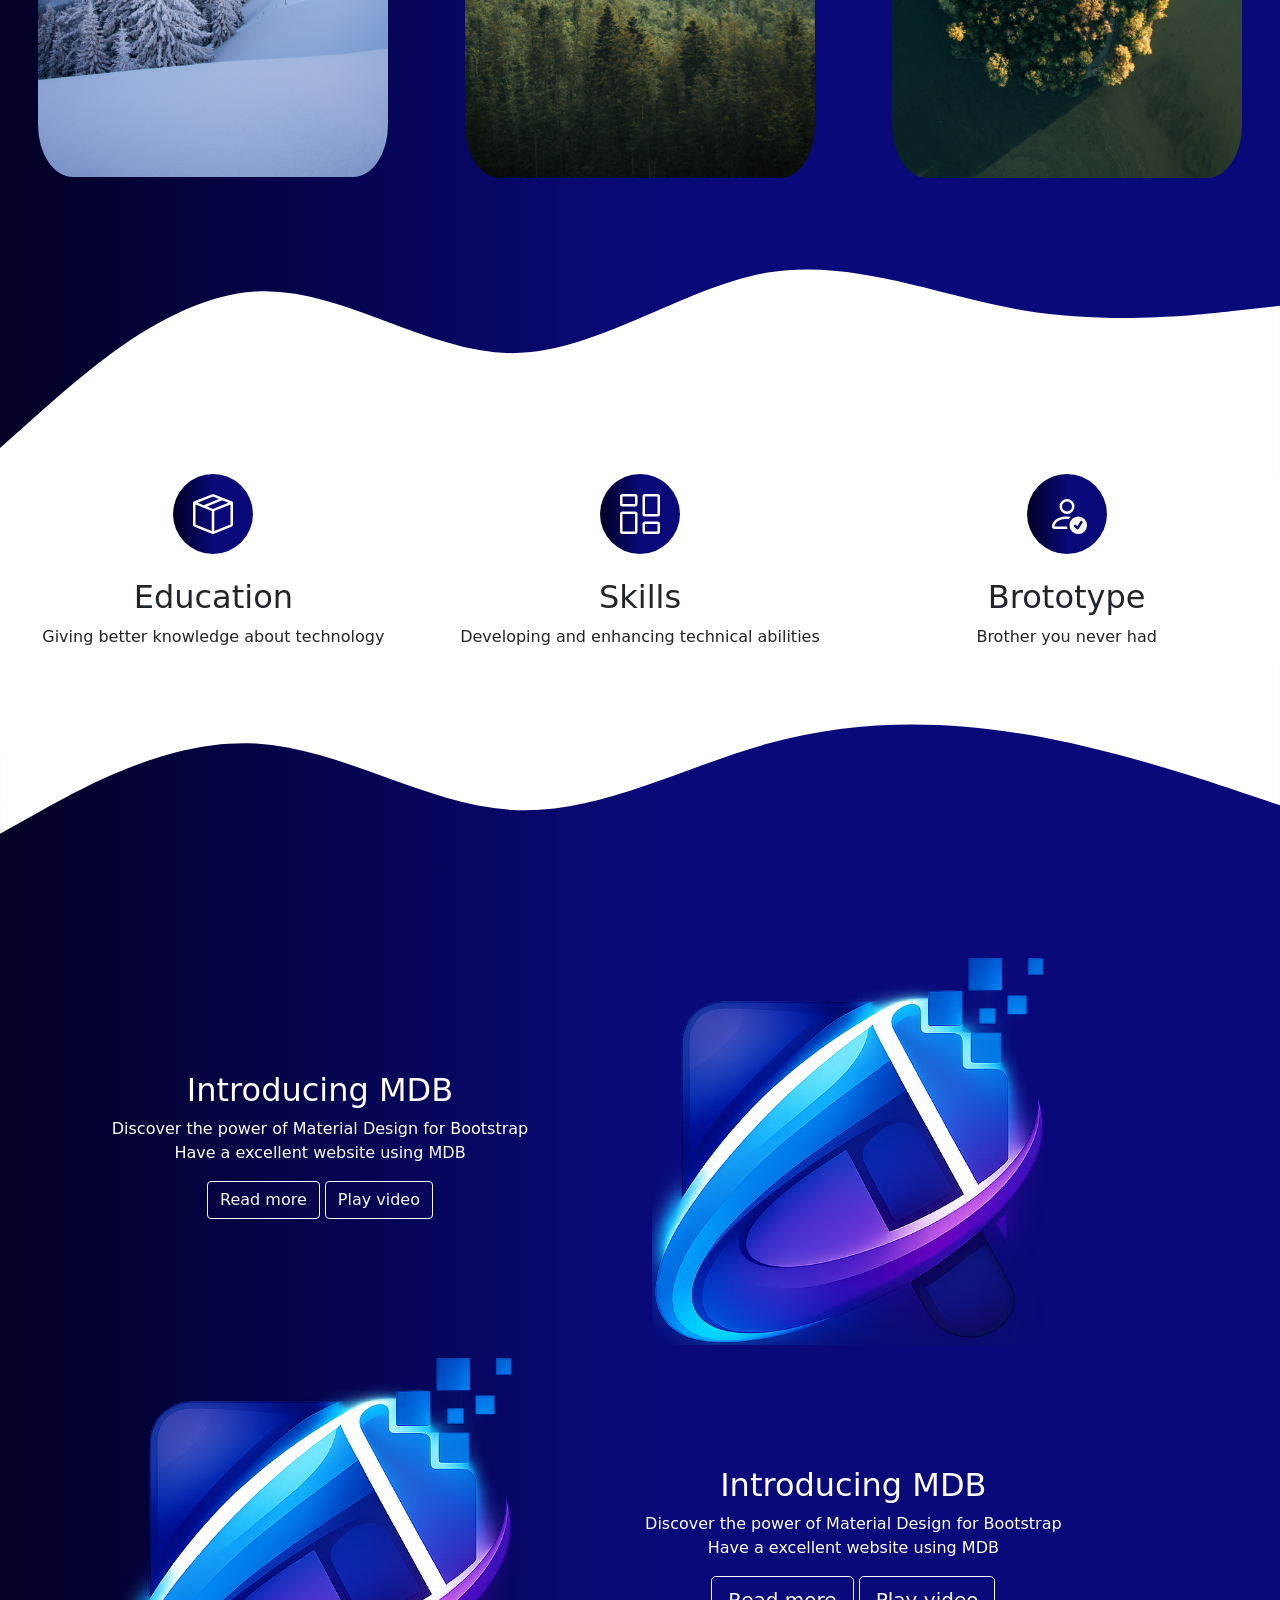
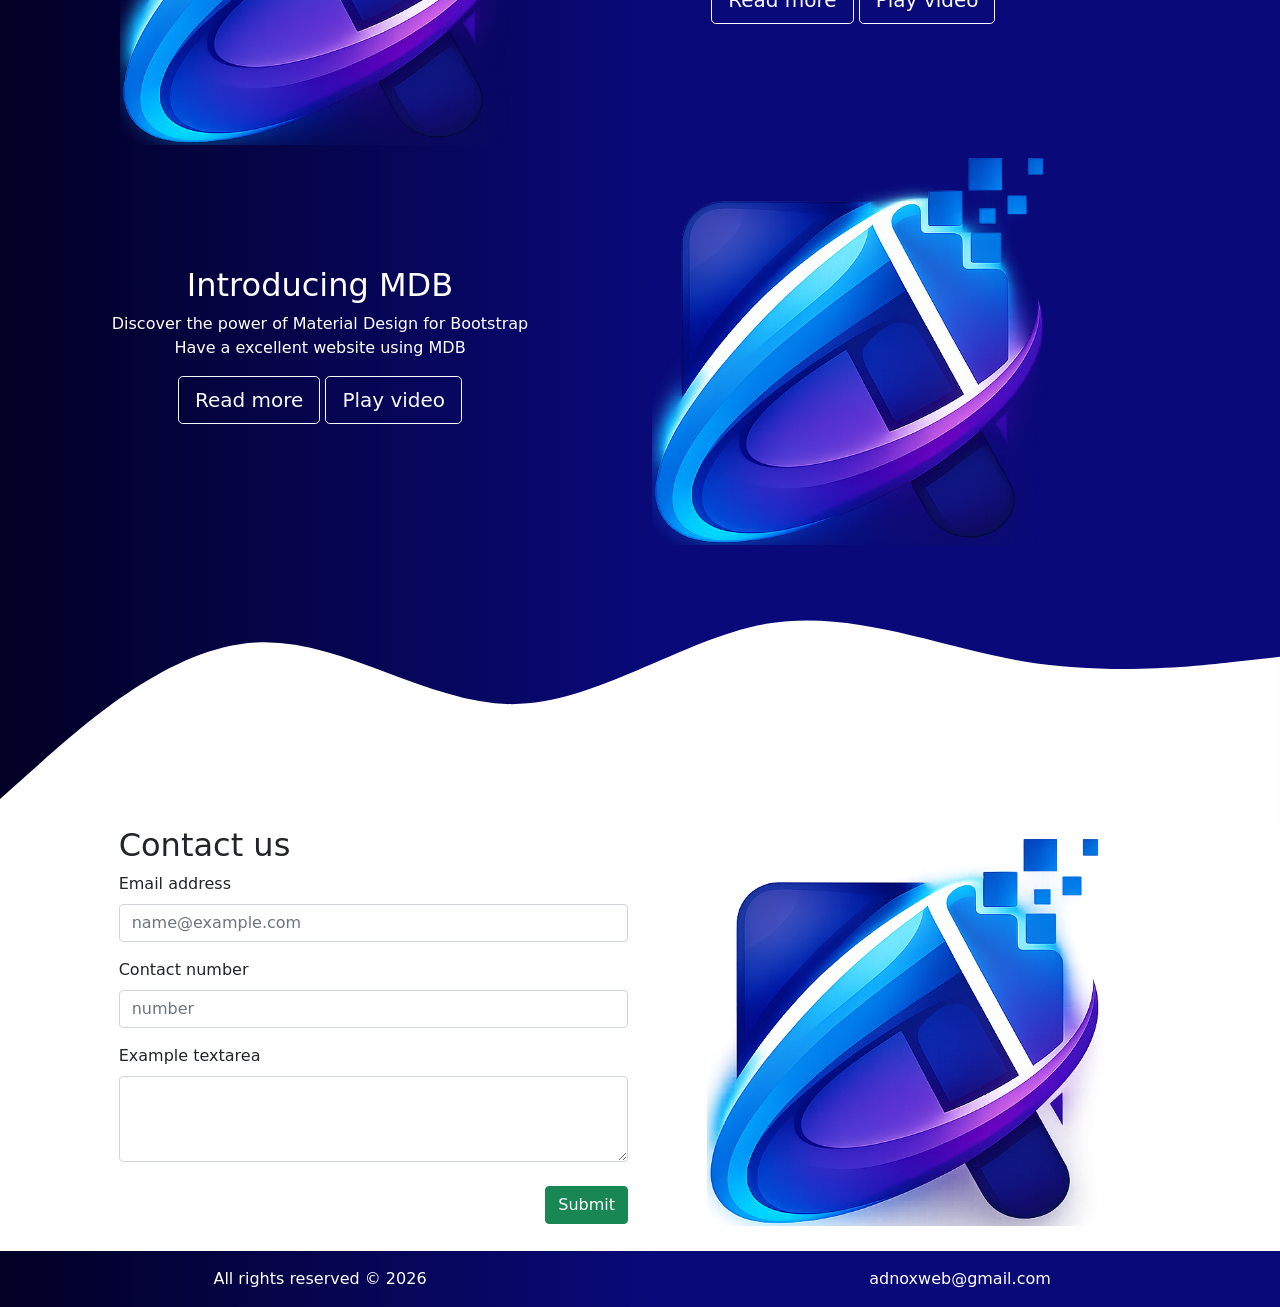
==== commit b36a9cb9: "Implement dark mode and enhance navbar design Added dark mode styles and updated navbar structure." ====
--- a/index.html
+++ b/index.html
@@ -6,8 +6,82 @@
     <title>Portfolio</title>
     <link rel="stylesheet" href="css\bootstrap.min.css">
     <link rel="stylesheet" href="css/style.css">
-   
-    
+    <style>
+      body.dark-mode {
+        background: #121212;
+        color: #ffffff;
+      }
+      body.dark-mode .navbar,
+      body.dark-mode .gradient,
+      body.dark-mode .gradient-2,
+      body.dark-mode .gradient-3 {
+        background-color: #1a1a1a !important;
+      }
+      body.dark-mode .nav-link,
+      body.dark-mode .navbar-brand,
+      body.dark-mode h2,
+      body.dark-mode p,
+      body.dark-mode .form-label,
+      body.dark-mode .text-white {
+        color: #ffffff !important;
+      }
+      body.dark-mode #themeToggle {
+        color: #ffffff;
+        border-color: #ffffff;
+      }
+      body.dark-mode svg,
+      body.dark-mode svg * {
+        background-color: #000000;
+        color: #000000;
+        fill: #000000;
+        stroke: #000000;
+      }
+      .nav-overlay {
+        position: fixed;
+        inset: 0;
+        background: rgba(0, 0, 0, 0.95);
+        display: flex;
+        align-items: center;
+        justify-content: center;
+        opacity: 0;
+        visibility: hidden;
+        transition: opacity 0.35s ease, visibility 0.35s ease;
+        z-index: 2000;
+      }
+      .nav-overlay.show {
+        opacity: 1;
+        visibility: visible;
+      }
+      .nav-overlay-close {
+        position: absolute;
+        top: 1rem;
+        right: 1rem;
+        color: #ffffff;
+        background: transparent;
+        border: none;
+        font-size: 2rem;
+        cursor: pointer;
+        line-height: 1;
+      }
+      .nav-overlay-content {
+        display: flex;
+        flex-direction: column;
+        align-items: center;
+        gap: 1.5rem;
+      }
+      .nav-overlay-content a {
+        color: #ffffff;
+        text-decoration: none;
+        text-transform: uppercase;
+        letter-spacing: 0.2em;
+        font-size: 2rem;
+      }
+      @media (max-width: 576px) {
+        .nav-overlay-content a {
+          font-size: 1.6rem;
+        }
+      }
+    </style>
 </head>
 
 <body>
@@ -16,14 +90,13 @@
       <div class="container fixed-top " >
       <div class="row p-4">
         <div class="col-md-12 ">
-           <nav class=" fixed navbar  navbar-expand-lg navbar-light 
-            shadow-lg back "style="border-radius: 15px;"> 
-
-    <a class="navbar-brand ps-3 ">
+           <nav class=" fixed navbar navbar-expand-lg navbar-light 
+            shadow-lg back" style="border-radius: 15px; border: 1px solid lightcyan;"> 
+
+    <a class="navbar-brand ps-3 d-flex">
       <img src="image/logo.png" width="40px" height="40px"></a>
-    <button id="navToggle" class="navbar-toggler me-3" type="button" data-bs-toggle="collapse"
-     data-bs-target="#navbarNav"
-     aria-controls="navbarNav" aria-expanded="false" aria-label="Toggle navigation">
+    <button id="navToggle" class="navbar-toggler me-3" type="button"
+     aria-label="Toggle navigation menu">
       <span class="navbar-toggler-icon  "></span>
     </button>
     <div class="collapse navbar-collapse justify-content-end" id="navbarNav">
@@ -47,12 +120,23 @@
       </ul>
     </div>
     </nav>
+    <div id="navOverlay" class="nav-overlay" aria-hidden="true">
+      <button id="navOverlayClose" class="nav-overlay-close" type="button" aria-label="Close menu">&times;</button>
+      <div class="nav-overlay-content">
+        <a href="#home-section">HOME</a>
+        <a href="#intro-section">INTRODUCTION</a>
+        <a href="#gallery-section">GALLERY</a>
+        <a href="#about-section">ABOUT</a>
+        <a href="#contact-section">CONTACT US</a>
+      </div>
+    </div>
     </div>
     </div>
   </div>
   
 <br> <br> <br> <br> <br>
-<header class="page-header gradient-2" id="home-section">
+<header class="page-header gradient-2" >
+  <section id="home-section">
         <svg class="b-white" xmlns="http://www.w3.org/2000/svg" viewBox="0 0 1440 320"><path fill="#ffffff" fill-opacity="1" d="M0,192L48,165.3C96,139,192,85,288,90.7C384,96,480,160,576,165.3C672,171,768,117,864,90.7C960,64,1056,64,1152,80C1248,96,1344,128,1392,144L1440,160L1440,0L1392,0C1344,0,1248,0,1152,0C1056,0,960,0,864,0C768,0,672,0,576,0C480,0,384,0,288,0C192,0,96,0,48,0L0,0Z"></path></svg>
 
     <div class="container-fluid">
@@ -63,8 +147,9 @@
                 <button class="btn btn-outline-light btn-lg ">Read more</button>
                 <button class="btn btn-outline-light btn-lg ">Play video</button>
             </div>
-            <div class="col-md-6 pt-4 img-center"><img src="message-sent-81.png" width="400px" height="300px" class="img-fluid d-block mx-auto" ></div>
+            <div class="col-md-6 pt-4 img-center"><img src="image/logo.png" width="400px" height="300px" class="img-fluid d-block mx-auto" ></div>
         </div>
+        </section>
 
     </div>
               <svg class="b-white" xmlns="http://www.w3.org/2000/svg" viewBox="0 0 1440 320"><path fill="#ffffff" fill-opacity="1" d="M0,288L48,245.3C96,203,192,117,288,112C384,107,480,181,576,181.3C672,181,768,107,864,90.7C960,75,1056,117,1152,133.3C1248,149,1344,139,1392,133.3L1440,128L1440,320L1392,320C1344,320,1248,320,1152,320C1056,320,960,320,864,320C768,320,672,320,576,320C480,320,384,320,288,320C192,320,96,320,48,320L0,320Z"></path></svg>
@@ -73,16 +158,16 @@
     
     
     </header>
-<section class="companies">
+<section class="companies" id="companies-section">
   
     <div class="container-fluid">
         <div class="row ">
-            <span class="col-md-2 p-2 "><img src="removed_white_bg.png" class="img-fluid d-block mx-auto" width="150" height="150" ></span>
-            <span class="col-md-2 p-2 "><img src="removed_white_bg.png" class="img-fluid d-block mx-auto" width="150" height="150" ></span>
-            <span class="col-md-2 p-2 "><img src="removed_white_bg.png" class="img-fluid d-block mx-auto" width="150" height="150" ></span>
-            <span class="col-md-2 p-2 "><img src="removed_white_bg.png" class="img-fluid d-block mx-auto" width="150" height="150" ></span>
-            <span class="col-md-2 p-2 "><img src="removed_white_bg.png" class="img-fluid d-block mx-auto" width="150" height="150" ></span>
-            <span class="col-md-2 p-2 "><img src="removed_white_bg.png" class="img-fluid d-block mx-auto" width="150" height="150" ></span>
+            <span class="col-md-2 p-2 "><img src="image/logo.png" class="img-fluid d-block mx-auto" width="150" height="150" ></span>
+            <span class="col-md-2 p-2 "><img src="image/logo.png" class="img-fluid d-block mx-auto" width="150" height="150" ></span>
+            <span class="col-md-2 p-2 "><img src="image/logo.png" class="img-fluid d-block mx-auto" width="150" height="150" ></span>
+            <span class="col-md-2 p-2 "><img src="image/logo.png" class="img-fluid d-block mx-auto" width="150" height="150" ></span>
+            <span class="col-md-2 p-2 "><img src="image/logo.png" class="img-fluid d-block mx-auto" width="150" height="150" ></span>
+            <span class="col-md-2 p-2 "><img src="image/logo.png" class="img-fluid d-block mx-auto" width="150" height="150" ></span>
             
         </div>
     </div>
@@ -93,7 +178,7 @@
   <div class="container-fluid">
     <div class="row align-items-center ">
       
-     <div class="col-md-6  img-center pb-5  "><img src="message-sent-81.png" width="400px" height="300px" class="img-fluid d-block mx-auto " ></div>
+     <div class="col-md-6  img-center pb-5  "><img src="image/logo.png" width="400px" height="300px" class="img-fluid d-block mx-auto " ></div>
      <div class="col-md-6 text-center text-white ">
       <h2>Introducing MDB</h2>
       <p>Discover the power of Material Design for Bootstrap <br>
@@ -104,9 +189,10 @@
     </div>
     </div>
   </div>
-          <svg class="b-white" xmlns="http://www.w3.org/2000/svg" viewBox="0 0 1440 320"><path fill="#ffffff" fill-opacity="1" d="M0,288L48,245.3C96,203,192,117,288,112C384,107,480,181,576,181.3C672,181,768,107,864,90.7C960,75,1056,117,1152,133.3C1248,149,1344,139,1392,133.3L1440,128L1440,320L1392,320C1344,320,1248,320,1152,320C1056,320,960,320,864,320C768,320,672,320,576,320C480,320,384,320,288,320C192,320,96,320,48,320L0,320Z"></path></svg>
-
-</section>
+  </section>
+          <svg class="b-white gradient-2" xmlns="http://www.w3.org/2000/svg" viewBox="0 0 1440 320"><path fill="#ffffff" fill-opacity="1" d="M0,288L48,245.3C96,203,192,117,288,112C384,107,480,181,576,181.3C672,181,768,107,864,90.7C960,75,1056,117,1152,133.3C1248,149,1344,139,1392,133.3L1440,128L1440,320L1392,320C1344,320,1248,320,1152,320C1056,320,960,320,864,320C768,320,672,320,576,320C480,320,384,320,288,320C192,320,96,320,48,320L0,320Z"></path></svg>
+
+
 <section  >
   <div class="container-fluid ">
     <div class="row">
@@ -141,12 +227,12 @@
   </div>
   
 </section>
-<section class="gradient-2" >
+<section class="gradient-2" id="gallery-section" >
                 <svg class="b-white" xmlns="http://www.w3.org/2000/svg" viewBox="0 0 1440 320"><path fill="#ffffff" fill-opacity="1" d="M0,192L48,165.3C96,139,192,85,288,90.7C384,96,480,160,576,165.3C672,171,768,117,864,90.7C960,64,1056,64,1152,80C1248,96,1344,128,1392,144L1440,160L1440,0L1392,0C1344,0,1248,0,1152,0C1056,0,960,0,864,0C768,0,672,0,576,0C480,0,384,0,288,0C192,0,96,0,48,0L0,0Z"></path></svg>
 
 
   
-  <div class="container-fluid  text-white" id="gallery-section">
+  <div class="container-fluid  text-white" >
     
     <div class="row">
 
@@ -199,7 +285,8 @@
   
 </section>
 
-<section class="gradient  text-white">
+<section  class="gradient  text-white" >
+  <div id="final-section">
           <svg class="b-white" xmlns="http://www.w3.org/2000/svg" viewBox="0 0 1440 320"><path fill="#ffffff" fill-opacity="1" d="M0,192L48,165.3C96,139,192,85,288,90.7C384,96,480,160,576,165.3C672,171,768,117,864,90.7C960,64,1056,64,1152,80C1248,96,1344,128,1392,144L1440,160L1440,0L1392,0C1344,0,1248,0,1152,0C1056,0,960,0,864,0C768,0,672,0,576,0C480,0,384,0,288,0C192,0,96,0,48,0L0,0Z"></path></svg>
 
   <div class="container-fluid ">
@@ -209,8 +296,8 @@
       Have a excellent website using MDB</p>
       <button class="btn btn-outline-light ">Read more</button>
       <button class="btn btn-outline-light">Play video</button></div>
-      <div class="col-md-6  "><img src="message-sent-81.png" class="img-fluid" alt="" width="400px" height="300px"></div>
-      <div class="col-md-4 text-center"><img src="message-sent-81.png" class="img-fluid " alt="" width="400px" height="300px"></div>
+      <div class="col-md-6  "><img src="image/logo.png" class="img-fluid" alt="" width="400px" height="300px"></div>
+      <div class="col-md-4 text-center"><img src="image/logo.png" class="img-fluid " alt="" width="400px" height="300px"></div>
       <div class="col-md-6 text-center">  <h2>Introducing MDB</h2>
       <p>Discover the power of Material Design for Bootstrap <br>
       Have a excellent website using MDB</p>
@@ -225,13 +312,15 @@
       <button class="btn btn-outline-light btn-lg">Play video</button>
     </div>
 
-      <div class="col-md-6"><img src="message-sent-81.png" class="img-fluid" alt="" width="400px" height="300px">
-      </div>
-    </div>
+      <div class="col-md-6"><img src="image/logo.png" class="img-fluid" alt="" width="400px" height="300px">
+      </div>
+    </div>
+  </div>
   </div>
               <svg class="b-white" xmlns="http://www.w3.org/2000/svg" viewBox="0 0 1440 320"><path fill="#ffffff" fill-opacity="1" d="M0,288L48,245.3C96,203,192,117,288,112C384,107,480,181,576,181.3C672,181,768,107,864,90.7C960,75,1056,117,1152,133.3C1248,149,1344,139,1392,133.3L1440,128L1440,320L1392,320C1344,320,1248,320,1152,320C1056,320,960,320,864,320C768,320,672,320,576,320C480,320,384,320,288,320C192,320,96,320,48,320L0,320Z"></path></svg>
 
 </section>
+
 <section id="contact-section">
   <div class="container-fluid ">
     <div class="row justify-content-center ">
@@ -241,6 +330,11 @@
   <label for="exampleFormControlInput1" class="form-label">Email address</label>
   <input type="email" class="form-control" id="exampleFormControlInput1" placeholder="name@example.com">
 </div>
+ <div class="mb-3">
+  <label for="exampleFormControlInput1" class="form-label">Contact number</label>
+  <input type="email" class="form-control" id="exampleFormControlInput1" placeholder="number">
+</div>
+
 <div class="mb-3">
   <label for="exampleFormControlTextarea1" class="form-label">Example textarea</label>
   <textarea class="form-control" id="exampleFormControlTextarea1" rows="3"></textarea>
@@ -251,20 +345,23 @@
 
 </div>
       </div>
-      <div class="col-md-5 text-center"><img src="message-sent-81.png" class="img-fluid don" alt="" width="400px" height="300px"></div>
+      <div class="col-md-5 text-center"><img src="image/logo.png" class="img-fluid don" alt="" width="400px" height="300px"></div>
     </div>
   </div>
 </section>
-<div class="footer gradient">
-  <div class="container-fluid p-3">
+
+<footer class="text-center gradient-2 pt-3">
+  <div class="container-fluid  ">
     <div class="row">
-      <div class="col-md-12 text-white text-center">
-        <h5>Barakallahu feekum</h5>
-      </div>
-    </div>
-  </div>
-</div>
-
+      <div class="col-md-6 text-white text-center">
+        <p>All rights reserved &copy; 2026 </p>
+      </div>
+      <div class="col-md-6 text-white text-center">
+        <p>adnoxweb@gmail.com</p>
+      </div>
+    </div>
+  </div>
+</footer>
     <script>
       document.addEventListener('DOMContentLoaded', function() {
         const navToggle = document.getElementById('navToggle');
@@ -293,6 +390,90 @@
         });
       });
     </script>
+    <script>
+      window.addEventListener("scroll", function () {
+  const homeSection = document.getElementById("home-section");
+  const navbar = document.querySelector(".navbar");
+
+  const sectionTop = homeSection.offsetTop;
+  const sectionHeight = homeSection.offsetHeight;
+  const scrollY = window.scrollY;
+
+  if (scrollY >= sectionTop && scrollY < sectionTop + sectionHeight) {
+    navbar.classList.add("active-home");
+  } else {
+    navbar.classList.remove("active-home");
+  }
+});
+
+      window.addEventListener("scroll", function () {
+  const introSection = document.getElementById("intro-section");
+  const navbar = document.querySelector(".navbar");
+
+  const sectionTop = introSection.offsetTop;
+  const sectionHeight = introSection.offsetHeight;
+  const scrollY = window.scrollY;
+
+  if (scrollY >= sectionTop && scrollY < sectionTop + sectionHeight) {
+    navbar.classList.add("active-intro");
+  } else {
+    navbar.classList.remove("active-intro");
+  }
+});
+
+      window.addEventListener("scroll", function () {
+  const gallerySection = document.getElementById("gallery-section");
+  const navbar = document.querySelector(".navbar");
+
+  const sectionTop = gallerySection.offsetTop;
+  const sectionHeight = gallerySection.offsetHeight;
+  const scrollY = window.scrollY;
+
+  if (scrollY >= sectionTop && scrollY < sectionTop + sectionHeight) {
+    navbar.classList.add("active-gallery");
+  } else {
+    navbar.classList.remove("active-gallery");
+  }
+});
+
+      window.addEventListener("scroll", function () {
+  const finalSection = document.getElementById("final-section");
+  const navbar = document.querySelector(".navbar");
+
+  const sectionTop = finalSection.offsetTop;
+  const sectionHeight = finalSection.offsetHeight;
+  const scrollY = window.scrollY;
+
+  if (scrollY >= sectionTop && scrollY < sectionTop + sectionHeight) {
+    navbar.classList.add("active-final");
+  } else {
+    navbar.classList.remove("active-final");
+  }
+});
+
+    const navOverlay = document.getElementById('navOverlay');
+    const navOverlayClose = document.getElementById('navOverlayClose');
+    const navToggleBtn = document.getElementById('navToggle');
+    const overlayLinks = navOverlay.querySelectorAll('a');
+
+    const openOverlay = () => {
+      navOverlay.classList.add('show');
+      navOverlay.setAttribute('aria-hidden', 'false');
+    };
+
+    const closeOverlay = () => {
+      navOverlay.classList.remove('show');
+      navOverlay.setAttribute('aria-hidden', 'true');
+    };
+
+    navToggleBtn.addEventListener('click', function (event) {
+      event.preventDefault();
+      openOverlay();
+    });
+
+    navOverlayClose.addEventListener('click', closeOverlay);
+    overlayLinks.forEach((link) => link.addEventListener('click', closeOverlay));
+    </script>
     <script src="https://cdn.jsdelivr.net/npm/bootstrap@5.3.0/dist/js/bootstrap.bundle.min.js"></script>
 
 </body>
--- a/css/style.css
+++ b/css/style.css
@@ -63,7 +63,8 @@
     position: relative;
     width: 26px;
     height: 2px;
-    background-color: #fff;
+    background-image: none;
+    background-color: black;
     transition: transform 0.25s ease, background-color 0.25s ease;
   }
 
@@ -74,9 +75,10 @@
     left: 0;
     width: 26px;
     height: 2px;
-    background-color: #fff;
+    background-color: black;
     transition: transform 0.25s ease, top 0.25s ease, bottom 0.25s ease;
   }
+  
 
   .navbar-toggler-icon::before {
     top: -8px;
@@ -84,6 +86,7 @@
 
   .navbar-toggler-icon::after {
     bottom: -8px;
+    background: black;
   }
 
   .navbar-toggler.active .navbar-toggler-icon {
@@ -91,10 +94,12 @@
   }
 
   .navbar-toggler.active .navbar-toggler-icon::before {
+    background-color: white;
     transform: translateY(8px) rotate(45deg);
   }
 
   .navbar-toggler.active .navbar-toggler-icon::after {
+    background-color: white;
     transform: translateY(-8px) rotate(-45deg);
   }
 
@@ -131,3 +136,5 @@
     text-transform: uppercase;
   }
 }
+
+
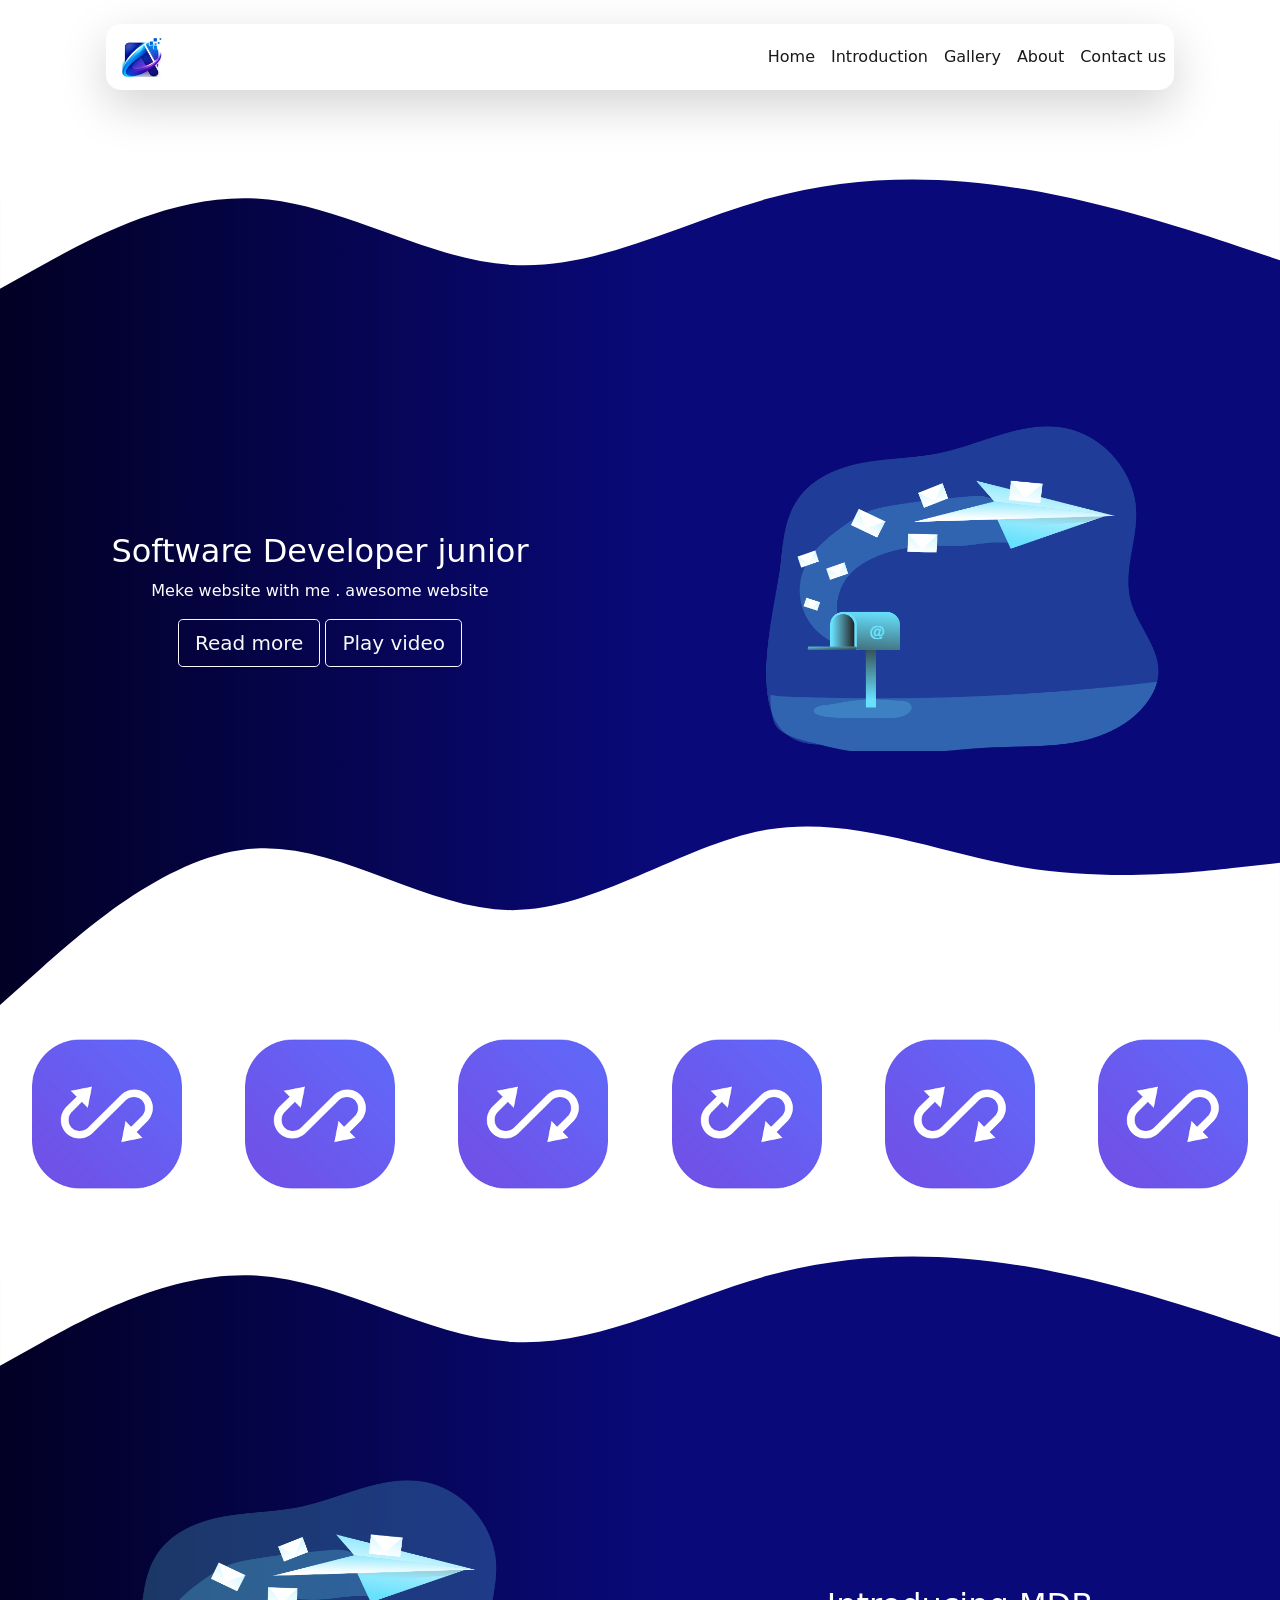
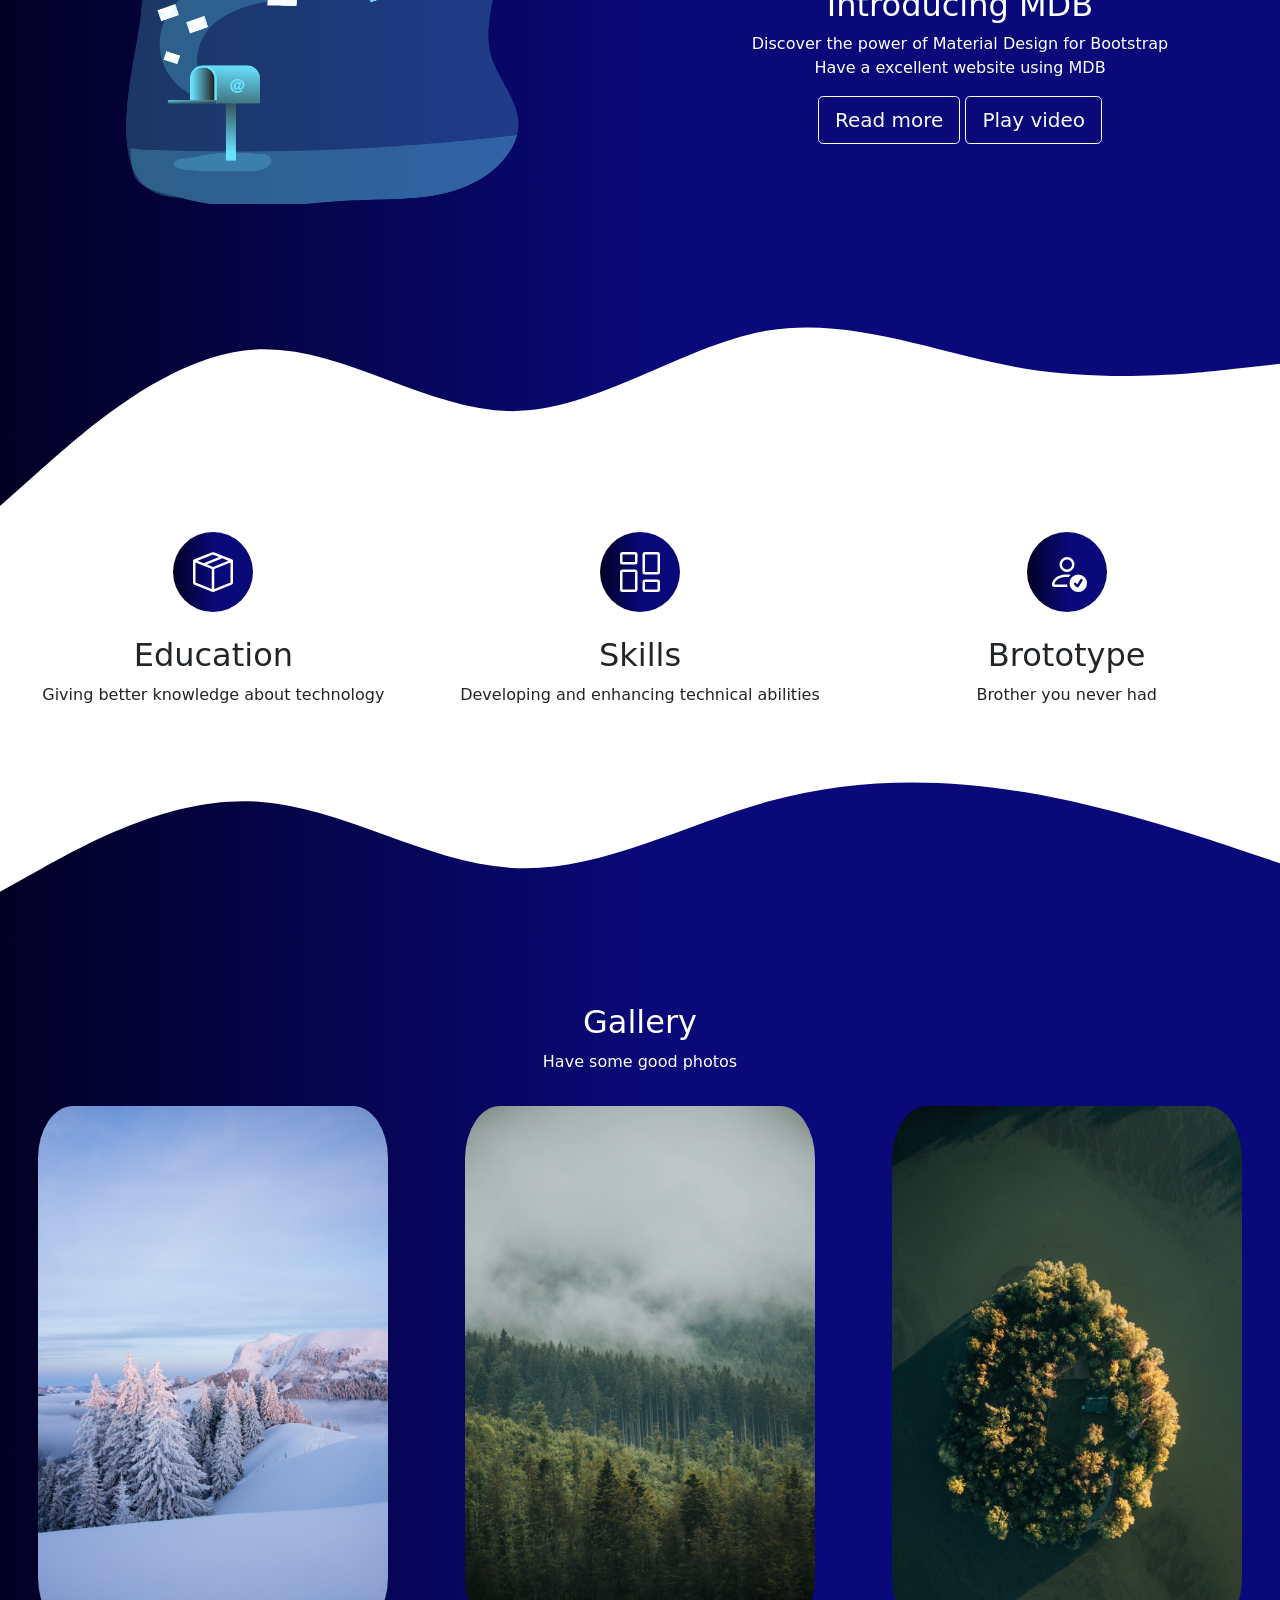
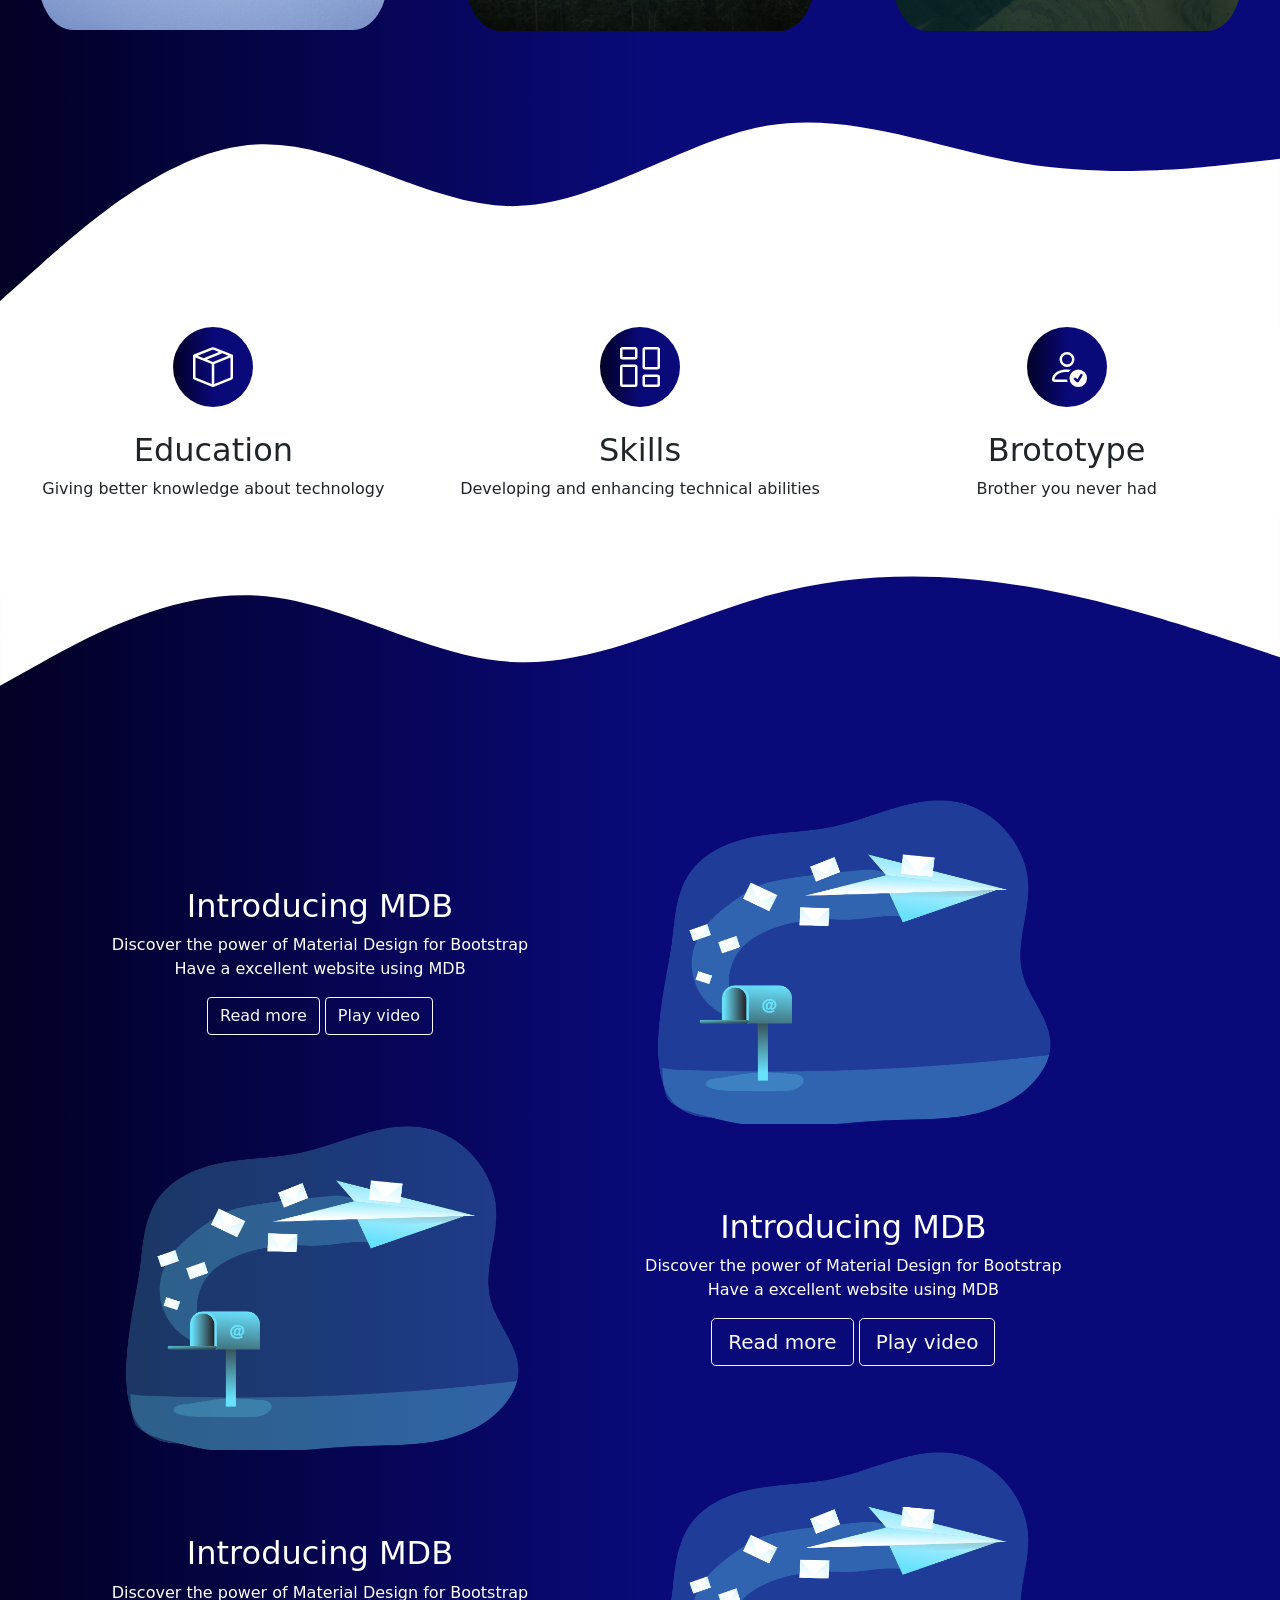
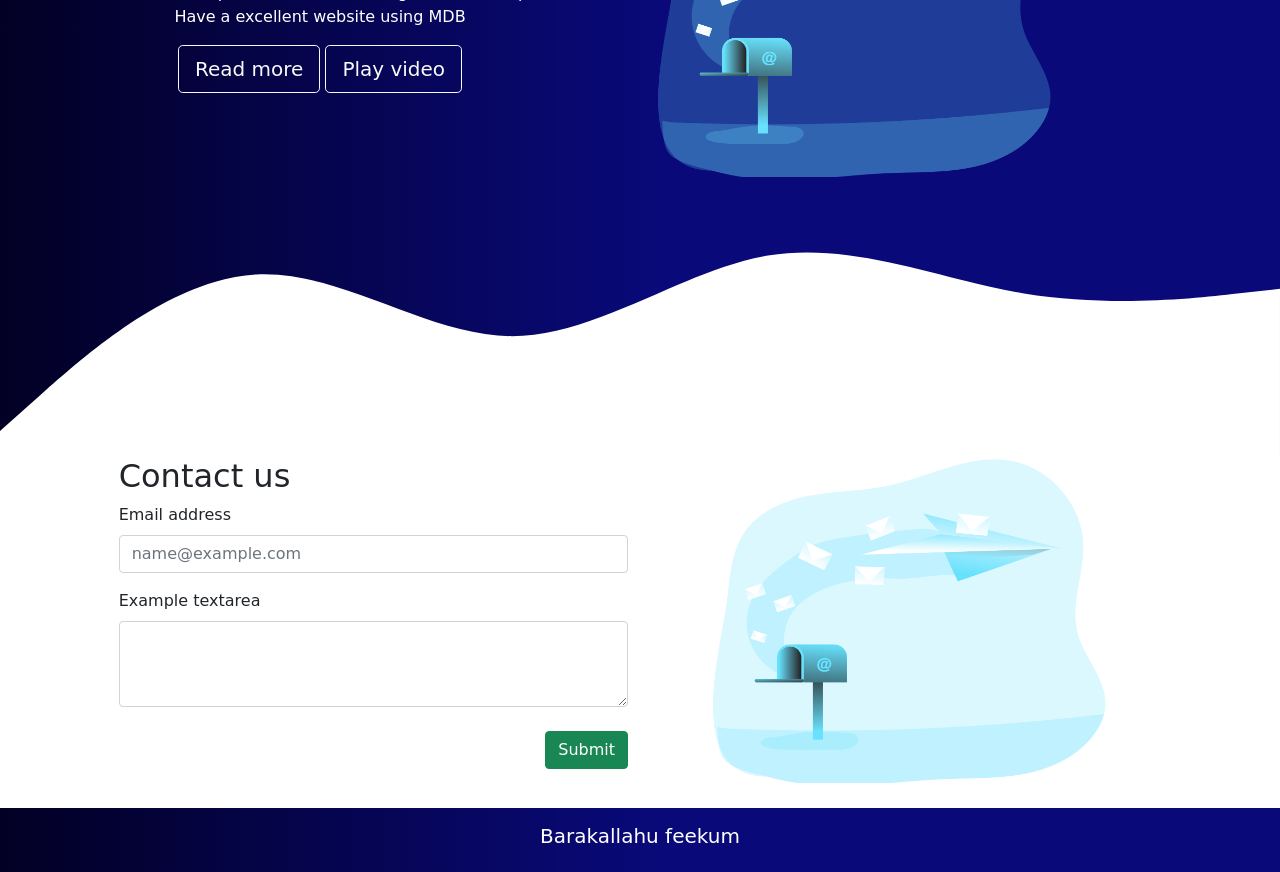
==== commit fa73c2fe: "added logo and updated style and index.html" ====
--- a/index.html
+++ b/index.html
@@ -6,82 +6,8 @@
     <title>Portfolio</title>
     <link rel="stylesheet" href="css\bootstrap.min.css">
     <link rel="stylesheet" href="css/style.css">
-    <style>
-      body.dark-mode {
-        background: #121212;
-        color: #ffffff;
-      }
-      body.dark-mode .navbar,
-      body.dark-mode .gradient,
-      body.dark-mode .gradient-2,
-      body.dark-mode .gradient-3 {
-        background-color: #1a1a1a !important;
-      }
-      body.dark-mode .nav-link,
-      body.dark-mode .navbar-brand,
-      body.dark-mode h2,
-      body.dark-mode p,
-      body.dark-mode .form-label,
-      body.dark-mode .text-white {
-        color: #ffffff !important;
-      }
-      body.dark-mode #themeToggle {
-        color: #ffffff;
-        border-color: #ffffff;
-      }
-      body.dark-mode svg,
-      body.dark-mode svg * {
-        background-color: #000000;
-        color: #000000;
-        fill: #000000;
-        stroke: #000000;
-      }
-      .nav-overlay {
-        position: fixed;
-        inset: 0;
-        background: rgba(0, 0, 0, 0.95);
-        display: flex;
-        align-items: center;
-        justify-content: center;
-        opacity: 0;
-        visibility: hidden;
-        transition: opacity 0.35s ease, visibility 0.35s ease;
-        z-index: 2000;
-      }
-      .nav-overlay.show {
-        opacity: 1;
-        visibility: visible;
-      }
-      .nav-overlay-close {
-        position: absolute;
-        top: 1rem;
-        right: 1rem;
-        color: #ffffff;
-        background: transparent;
-        border: none;
-        font-size: 2rem;
-        cursor: pointer;
-        line-height: 1;
-      }
-      .nav-overlay-content {
-        display: flex;
-        flex-direction: column;
-        align-items: center;
-        gap: 1.5rem;
-      }
-      .nav-overlay-content a {
-        color: #ffffff;
-        text-decoration: none;
-        text-transform: uppercase;
-        letter-spacing: 0.2em;
-        font-size: 2rem;
-      }
-      @media (max-width: 576px) {
-        .nav-overlay-content a {
-          font-size: 1.6rem;
-        }
-      }
-    </style>
+   
+    
 </head>
 
 <body>
@@ -90,14 +16,15 @@
       <div class="container fixed-top " >
       <div class="row p-4">
         <div class="col-md-12 ">
-           <nav class=" fixed navbar navbar-expand-lg navbar-light 
-            shadow-lg back" style="border-radius: 15px; border: 1px solid lightcyan;"> 
-
-    <a class="navbar-brand ps-3 d-flex">
+           <nav class=" fixed navbar  navbar-expand-lg navbar-light 
+            shadow-lg back "style="border-radius: 15px;"> 
+
+    <a class="navbar-brand ps-3 ">
       <img src="image/logo.png" width="40px" height="40px"></a>
-    <button id="navToggle" class="navbar-toggler me-3" type="button"
-     aria-label="Toggle navigation menu">
-      <span class="navbar-toggler-icon  "></span>
+    <button id="navToggle" class="navbar-toggler me-3" type="button" data-bs-toggle="collapse"
+     data-bs-target="#navbarNav"
+     aria-controls="navbarNav" aria-expanded="false" aria-label="Toggle navigation">
+      <span class="navbar-toggler-icon "></span>
     </button>
     <div class="collapse navbar-collapse justify-content-end" id="navbarNav">
       <ul class="navbar-nav">
@@ -120,23 +47,12 @@
       </ul>
     </div>
     </nav>
-    <div id="navOverlay" class="nav-overlay" aria-hidden="true">
-      <button id="navOverlayClose" class="nav-overlay-close" type="button" aria-label="Close menu">&times;</button>
-      <div class="nav-overlay-content">
-        <a href="#home-section">HOME</a>
-        <a href="#intro-section">INTRODUCTION</a>
-        <a href="#gallery-section">GALLERY</a>
-        <a href="#about-section">ABOUT</a>
-        <a href="#contact-section">CONTACT US</a>
-      </div>
-    </div>
     </div>
     </div>
   </div>
   
 <br> <br> <br> <br> <br>
-<header class="page-header gradient-2" >
-  <section id="home-section">
+<header class="page-header gradient-2" id="home-section">
         <svg class="b-white" xmlns="http://www.w3.org/2000/svg" viewBox="0 0 1440 320"><path fill="#ffffff" fill-opacity="1" d="M0,192L48,165.3C96,139,192,85,288,90.7C384,96,480,160,576,165.3C672,171,768,117,864,90.7C960,64,1056,64,1152,80C1248,96,1344,128,1392,144L1440,160L1440,0L1392,0C1344,0,1248,0,1152,0C1056,0,960,0,864,0C768,0,672,0,576,0C480,0,384,0,288,0C192,0,96,0,48,0L0,0Z"></path></svg>
 
     <div class="container-fluid">
@@ -147,9 +63,8 @@
                 <button class="btn btn-outline-light btn-lg ">Read more</button>
                 <button class="btn btn-outline-light btn-lg ">Play video</button>
             </div>
-            <div class="col-md-6 pt-4 img-center"><img src="image/logo.png" width="400px" height="300px" class="img-fluid d-block mx-auto" ></div>
+            <div class="col-md-6 pt-4 img-center"><img src="message-sent-81.png" width="400px" height="300px" class="img-fluid d-block mx-auto" ></div>
         </div>
-        </section>
 
     </div>
               <svg class="b-white" xmlns="http://www.w3.org/2000/svg" viewBox="0 0 1440 320"><path fill="#ffffff" fill-opacity="1" d="M0,288L48,245.3C96,203,192,117,288,112C384,107,480,181,576,181.3C672,181,768,107,864,90.7C960,75,1056,117,1152,133.3C1248,149,1344,139,1392,133.3L1440,128L1440,320L1392,320C1344,320,1248,320,1152,320C1056,320,960,320,864,320C768,320,672,320,576,320C480,320,384,320,288,320C192,320,96,320,48,320L0,320Z"></path></svg>
@@ -158,16 +73,16 @@
     
     
     </header>
-<section class="companies" id="companies-section">
+<section class="companies">
   
     <div class="container-fluid">
         <div class="row ">
-            <span class="col-md-2 p-2 "><img src="image/logo.png" class="img-fluid d-block mx-auto" width="150" height="150" ></span>
-            <span class="col-md-2 p-2 "><img src="image/logo.png" class="img-fluid d-block mx-auto" width="150" height="150" ></span>
-            <span class="col-md-2 p-2 "><img src="image/logo.png" class="img-fluid d-block mx-auto" width="150" height="150" ></span>
-            <span class="col-md-2 p-2 "><img src="image/logo.png" class="img-fluid d-block mx-auto" width="150" height="150" ></span>
-            <span class="col-md-2 p-2 "><img src="image/logo.png" class="img-fluid d-block mx-auto" width="150" height="150" ></span>
-            <span class="col-md-2 p-2 "><img src="image/logo.png" class="img-fluid d-block mx-auto" width="150" height="150" ></span>
+            <span class="col-md-2 p-2 "><img src="removed_white_bg.png" class="img-fluid d-block mx-auto" width="150" height="150" ></span>
+            <span class="col-md-2 p-2 "><img src="removed_white_bg.png" class="img-fluid d-block mx-auto" width="150" height="150" ></span>
+            <span class="col-md-2 p-2 "><img src="removed_white_bg.png" class="img-fluid d-block mx-auto" width="150" height="150" ></span>
+            <span class="col-md-2 p-2 "><img src="removed_white_bg.png" class="img-fluid d-block mx-auto" width="150" height="150" ></span>
+            <span class="col-md-2 p-2 "><img src="removed_white_bg.png" class="img-fluid d-block mx-auto" width="150" height="150" ></span>
+            <span class="col-md-2 p-2 "><img src="removed_white_bg.png" class="img-fluid d-block mx-auto" width="150" height="150" ></span>
             
         </div>
     </div>
@@ -178,7 +93,7 @@
   <div class="container-fluid">
     <div class="row align-items-center ">
       
-     <div class="col-md-6  img-center pb-5  "><img src="image/logo.png" width="400px" height="300px" class="img-fluid d-block mx-auto " ></div>
+     <div class="col-md-6  img-center pb-5  "><img src="message-sent-81.png" width="400px" height="300px" class="img-fluid d-block mx-auto " ></div>
      <div class="col-md-6 text-center text-white ">
       <h2>Introducing MDB</h2>
       <p>Discover the power of Material Design for Bootstrap <br>
@@ -189,10 +104,9 @@
     </div>
     </div>
   </div>
-  </section>
-          <svg class="b-white gradient-2" xmlns="http://www.w3.org/2000/svg" viewBox="0 0 1440 320"><path fill="#ffffff" fill-opacity="1" d="M0,288L48,245.3C96,203,192,117,288,112C384,107,480,181,576,181.3C672,181,768,107,864,90.7C960,75,1056,117,1152,133.3C1248,149,1344,139,1392,133.3L1440,128L1440,320L1392,320C1344,320,1248,320,1152,320C1056,320,960,320,864,320C768,320,672,320,576,320C480,320,384,320,288,320C192,320,96,320,48,320L0,320Z"></path></svg>
-
-
+          <svg class="b-white" xmlns="http://www.w3.org/2000/svg" viewBox="0 0 1440 320"><path fill="#ffffff" fill-opacity="1" d="M0,288L48,245.3C96,203,192,117,288,112C384,107,480,181,576,181.3C672,181,768,107,864,90.7C960,75,1056,117,1152,133.3C1248,149,1344,139,1392,133.3L1440,128L1440,320L1392,320C1344,320,1248,320,1152,320C1056,320,960,320,864,320C768,320,672,320,576,320C480,320,384,320,288,320C192,320,96,320,48,320L0,320Z"></path></svg>
+
+</section>
 <section  >
   <div class="container-fluid ">
     <div class="row">
@@ -227,12 +141,12 @@
   </div>
   
 </section>
-<section class="gradient-2" id="gallery-section" >
+<section class="gradient-2" >
                 <svg class="b-white" xmlns="http://www.w3.org/2000/svg" viewBox="0 0 1440 320"><path fill="#ffffff" fill-opacity="1" d="M0,192L48,165.3C96,139,192,85,288,90.7C384,96,480,160,576,165.3C672,171,768,117,864,90.7C960,64,1056,64,1152,80C1248,96,1344,128,1392,144L1440,160L1440,0L1392,0C1344,0,1248,0,1152,0C1056,0,960,0,864,0C768,0,672,0,576,0C480,0,384,0,288,0C192,0,96,0,48,0L0,0Z"></path></svg>
 
 
   
-  <div class="container-fluid  text-white" >
+  <div class="container-fluid  text-white" id="gallery-section">
     
     <div class="row">
 
@@ -285,8 +199,7 @@
   
 </section>
 
-<section  class="gradient  text-white" >
-  <div id="final-section">
+<section class="gradient  text-white">
           <svg class="b-white" xmlns="http://www.w3.org/2000/svg" viewBox="0 0 1440 320"><path fill="#ffffff" fill-opacity="1" d="M0,192L48,165.3C96,139,192,85,288,90.7C384,96,480,160,576,165.3C672,171,768,117,864,90.7C960,64,1056,64,1152,80C1248,96,1344,128,1392,144L1440,160L1440,0L1392,0C1344,0,1248,0,1152,0C1056,0,960,0,864,0C768,0,672,0,576,0C480,0,384,0,288,0C192,0,96,0,48,0L0,0Z"></path></svg>
 
   <div class="container-fluid ">
@@ -296,8 +209,8 @@
       Have a excellent website using MDB</p>
       <button class="btn btn-outline-light ">Read more</button>
       <button class="btn btn-outline-light">Play video</button></div>
-      <div class="col-md-6  "><img src="image/logo.png" class="img-fluid" alt="" width="400px" height="300px"></div>
-      <div class="col-md-4 text-center"><img src="image/logo.png" class="img-fluid " alt="" width="400px" height="300px"></div>
+      <div class="col-md-6  "><img src="message-sent-81.png" class="img-fluid" alt="" width="400px" height="300px"></div>
+      <div class="col-md-4 text-center"><img src="message-sent-81.png" class="img-fluid " alt="" width="400px" height="300px"></div>
       <div class="col-md-6 text-center">  <h2>Introducing MDB</h2>
       <p>Discover the power of Material Design for Bootstrap <br>
       Have a excellent website using MDB</p>
@@ -312,15 +225,13 @@
       <button class="btn btn-outline-light btn-lg">Play video</button>
     </div>
 
-      <div class="col-md-6"><img src="image/logo.png" class="img-fluid" alt="" width="400px" height="300px">
-      </div>
-    </div>
-  </div>
+      <div class="col-md-6"><img src="message-sent-81.png" class="img-fluid" alt="" width="400px" height="300px">
+      </div>
+    </div>
   </div>
               <svg class="b-white" xmlns="http://www.w3.org/2000/svg" viewBox="0 0 1440 320"><path fill="#ffffff" fill-opacity="1" d="M0,288L48,245.3C96,203,192,117,288,112C384,107,480,181,576,181.3C672,181,768,107,864,90.7C960,75,1056,117,1152,133.3C1248,149,1344,139,1392,133.3L1440,128L1440,320L1392,320C1344,320,1248,320,1152,320C1056,320,960,320,864,320C768,320,672,320,576,320C480,320,384,320,288,320C192,320,96,320,48,320L0,320Z"></path></svg>
 
 </section>
-
 <section id="contact-section">
   <div class="container-fluid ">
     <div class="row justify-content-center ">
@@ -330,11 +241,6 @@
   <label for="exampleFormControlInput1" class="form-label">Email address</label>
   <input type="email" class="form-control" id="exampleFormControlInput1" placeholder="name@example.com">
 </div>
- <div class="mb-3">
-  <label for="exampleFormControlInput1" class="form-label">Contact number</label>
-  <input type="email" class="form-control" id="exampleFormControlInput1" placeholder="number">
-</div>
-
 <div class="mb-3">
   <label for="exampleFormControlTextarea1" class="form-label">Example textarea</label>
   <textarea class="form-control" id="exampleFormControlTextarea1" rows="3"></textarea>
@@ -345,23 +251,20 @@
 
 </div>
       </div>
-      <div class="col-md-5 text-center"><img src="image/logo.png" class="img-fluid don" alt="" width="400px" height="300px"></div>
-    </div>
-  </div>
-</section>
-
-<footer class="text-center gradient-2 pt-3">
-  <div class="container-fluid  ">
-    <div class="row">
-      <div class="col-md-6 text-white text-center">
-        <p>All rights reserved &copy; 2026 </p>
-      </div>
-      <div class="col-md-6 text-white text-center">
-        <p>adnoxweb@gmail.com</p>
-      </div>
-    </div>
-  </div>
-</footer>
+      <div class="col-md-5 text-center"><img src="message-sent-81.png" class="img-fluid don" alt="" width="400px" height="300px"></div>
+    </div>
+  </div>
+</section>
+<div class="footer gradient">
+  <div class="container-fluid p-3">
+    <div class="row">
+      <div class="col-md-12 text-white text-center">
+        <h5>Barakallahu feekum</h5>
+      </div>
+    </div>
+  </div>
+</div>
+
     <script>
       document.addEventListener('DOMContentLoaded', function() {
         const navToggle = document.getElementById('navToggle');
@@ -390,91 +293,7 @@
         });
       });
     </script>
-    <script>
-      window.addEventListener("scroll", function () {
-  const homeSection = document.getElementById("home-section");
-  const navbar = document.querySelector(".navbar");
-
-  const sectionTop = homeSection.offsetTop;
-  const sectionHeight = homeSection.offsetHeight;
-  const scrollY = window.scrollY;
-
-  if (scrollY >= sectionTop && scrollY < sectionTop + sectionHeight) {
-    navbar.classList.add("active-home");
-  } else {
-    navbar.classList.remove("active-home");
-  }
-});
-
-      window.addEventListener("scroll", function () {
-  const introSection = document.getElementById("intro-section");
-  const navbar = document.querySelector(".navbar");
-
-  const sectionTop = introSection.offsetTop;
-  const sectionHeight = introSection.offsetHeight;
-  const scrollY = window.scrollY;
-
-  if (scrollY >= sectionTop && scrollY < sectionTop + sectionHeight) {
-    navbar.classList.add("active-intro");
-  } else {
-    navbar.classList.remove("active-intro");
-  }
-});
-
-      window.addEventListener("scroll", function () {
-  const gallerySection = document.getElementById("gallery-section");
-  const navbar = document.querySelector(".navbar");
-
-  const sectionTop = gallerySection.offsetTop;
-  const sectionHeight = gallerySection.offsetHeight;
-  const scrollY = window.scrollY;
-
-  if (scrollY >= sectionTop && scrollY < sectionTop + sectionHeight) {
-    navbar.classList.add("active-gallery");
-  } else {
-    navbar.classList.remove("active-gallery");
-  }
-});
-
-      window.addEventListener("scroll", function () {
-  const finalSection = document.getElementById("final-section");
-  const navbar = document.querySelector(".navbar");
-
-  const sectionTop = finalSection.offsetTop;
-  const sectionHeight = finalSection.offsetHeight;
-  const scrollY = window.scrollY;
-
-  if (scrollY >= sectionTop && scrollY < sectionTop + sectionHeight) {
-    navbar.classList.add("active-final");
-  } else {
-    navbar.classList.remove("active-final");
-  }
-});
-
-    const navOverlay = document.getElementById('navOverlay');
-    const navOverlayClose = document.getElementById('navOverlayClose');
-    const navToggleBtn = document.getElementById('navToggle');
-    const overlayLinks = navOverlay.querySelectorAll('a');
-
-    const openOverlay = () => {
-      navOverlay.classList.add('show');
-      navOverlay.setAttribute('aria-hidden', 'false');
-    };
-
-    const closeOverlay = () => {
-      navOverlay.classList.remove('show');
-      navOverlay.setAttribute('aria-hidden', 'true');
-    };
-
-    navToggleBtn.addEventListener('click', function (event) {
-      event.preventDefault();
-      openOverlay();
-    });
-
-    navOverlayClose.addEventListener('click', closeOverlay);
-    overlayLinks.forEach((link) => link.addEventListener('click', closeOverlay));
-    </script>
     <script src="https://cdn.jsdelivr.net/npm/bootstrap@5.3.0/dist/js/bootstrap.bundle.min.js"></script>
 
 </body>
-</html>
+</html>
--- a/css/style.css
+++ b/css/style.css
@@ -63,8 +63,7 @@
     position: relative;
     width: 26px;
     height: 2px;
-    background-image: none;
-    background-color: black;
+    background-color: #fff;
     transition: transform 0.25s ease, background-color 0.25s ease;
   }
 
@@ -75,10 +74,9 @@
     left: 0;
     width: 26px;
     height: 2px;
-    background-color: black;
+    background-color: #fff;
     transition: transform 0.25s ease, top 0.25s ease, bottom 0.25s ease;
   }
-  
 
   .navbar-toggler-icon::before {
     top: -8px;
@@ -86,7 +84,6 @@
 
   .navbar-toggler-icon::after {
     bottom: -8px;
-    background: black;
   }
 
   .navbar-toggler.active .navbar-toggler-icon {
@@ -94,12 +91,10 @@
   }
 
   .navbar-toggler.active .navbar-toggler-icon::before {
-    background-color: white;
     transform: translateY(8px) rotate(45deg);
   }
 
   .navbar-toggler.active .navbar-toggler-icon::after {
-    background-color: white;
     transform: translateY(-8px) rotate(-45deg);
   }
 
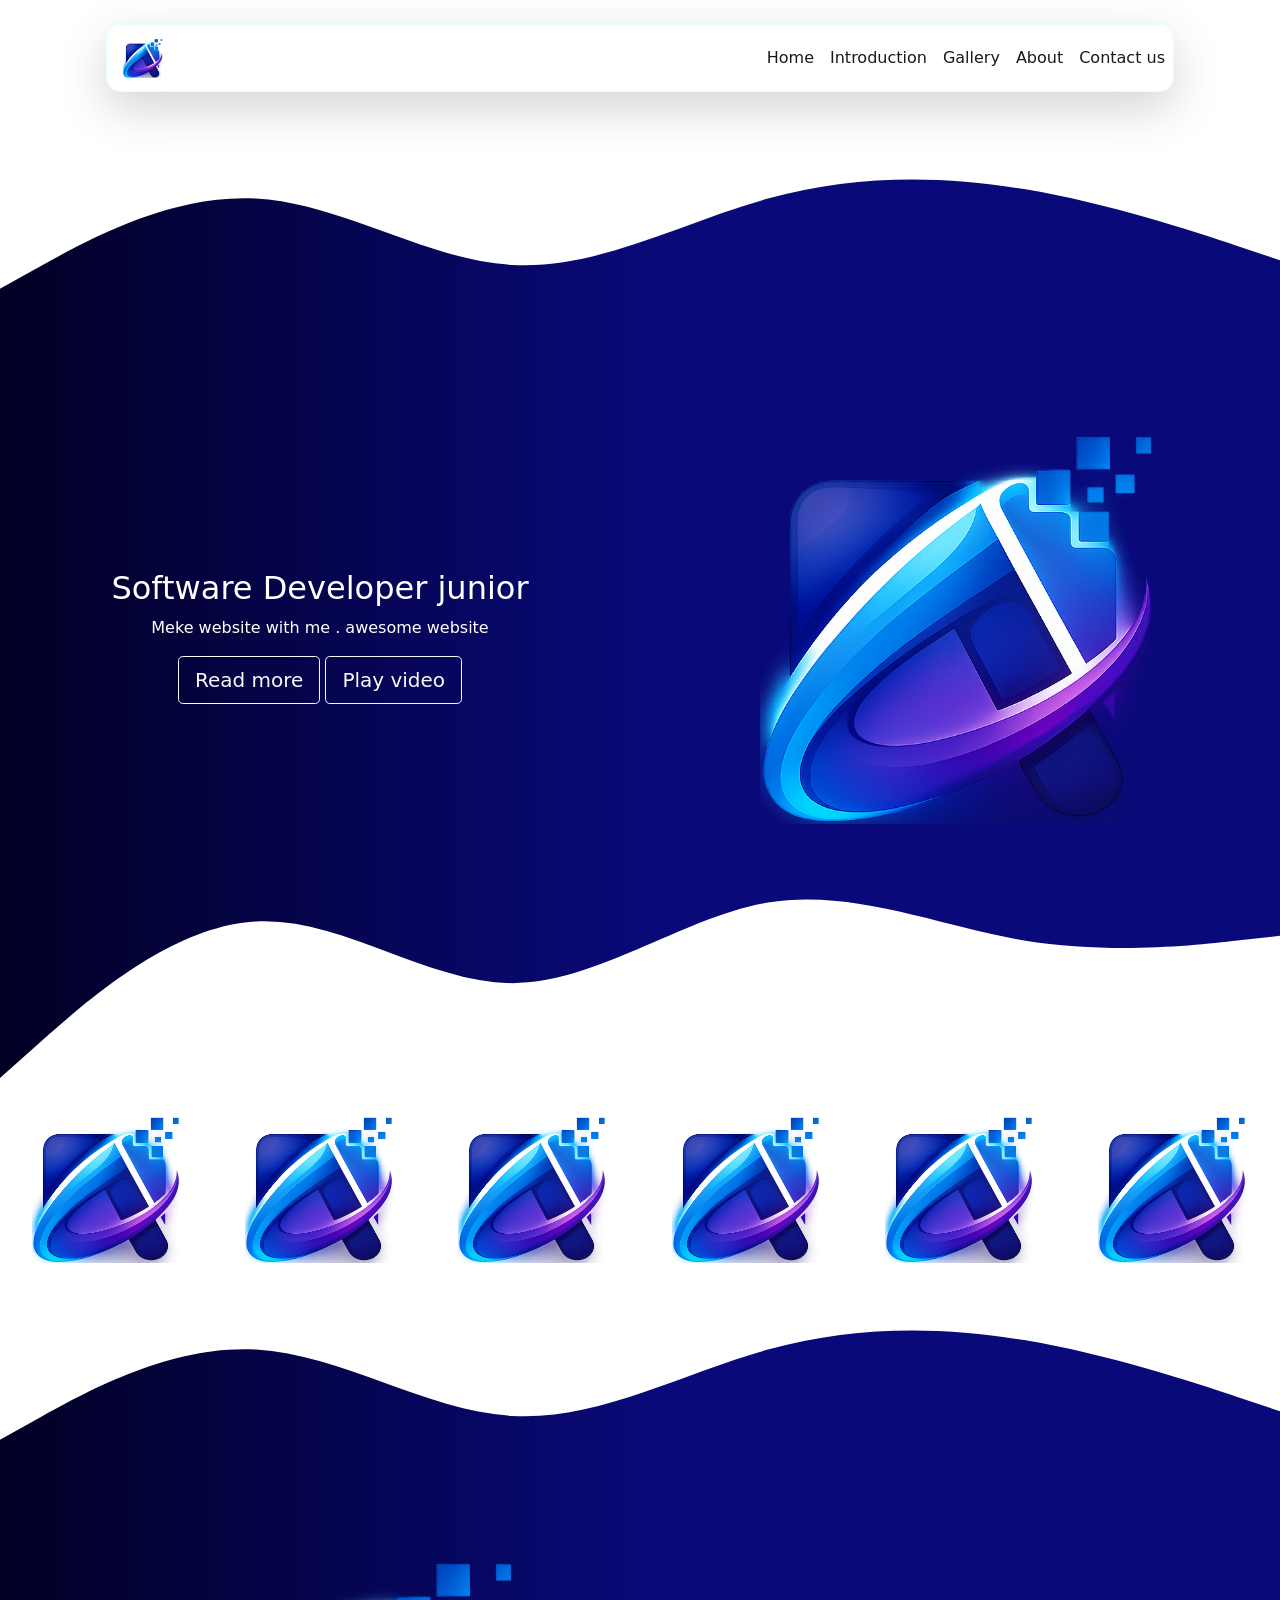
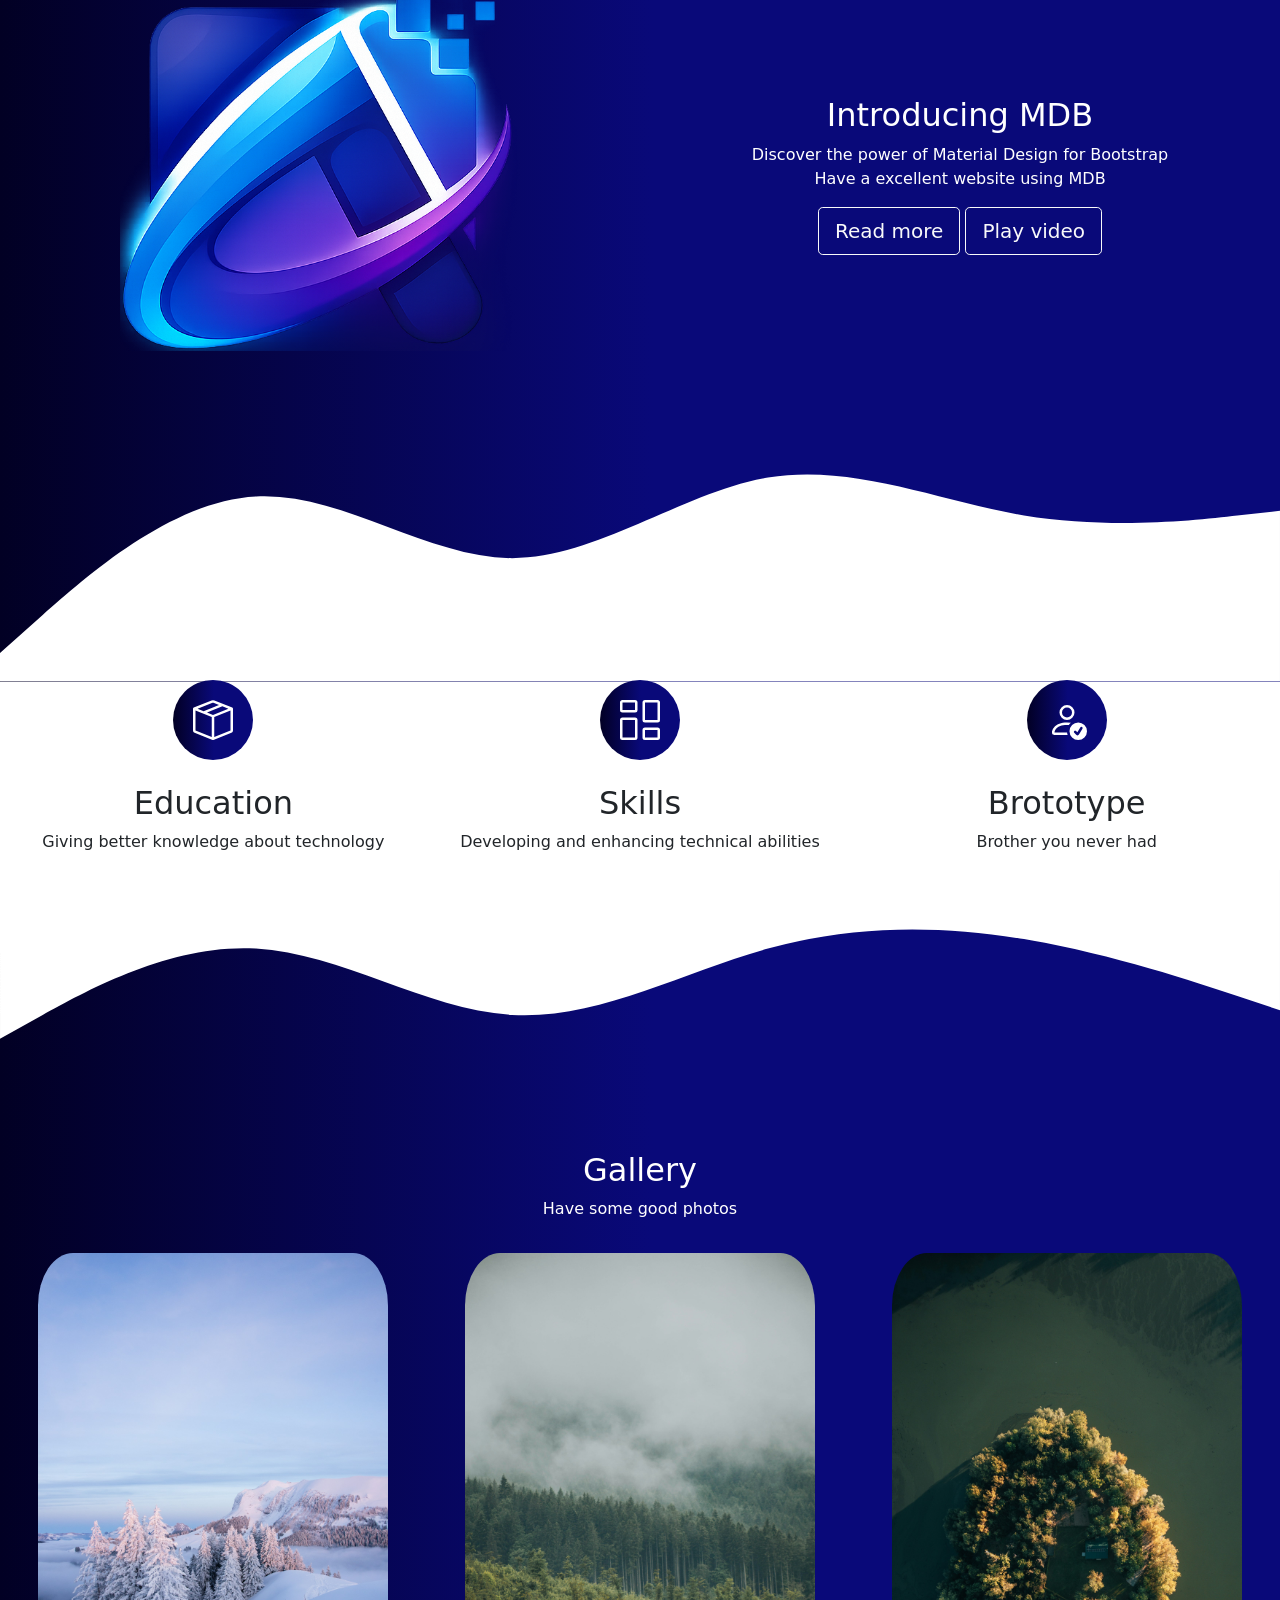
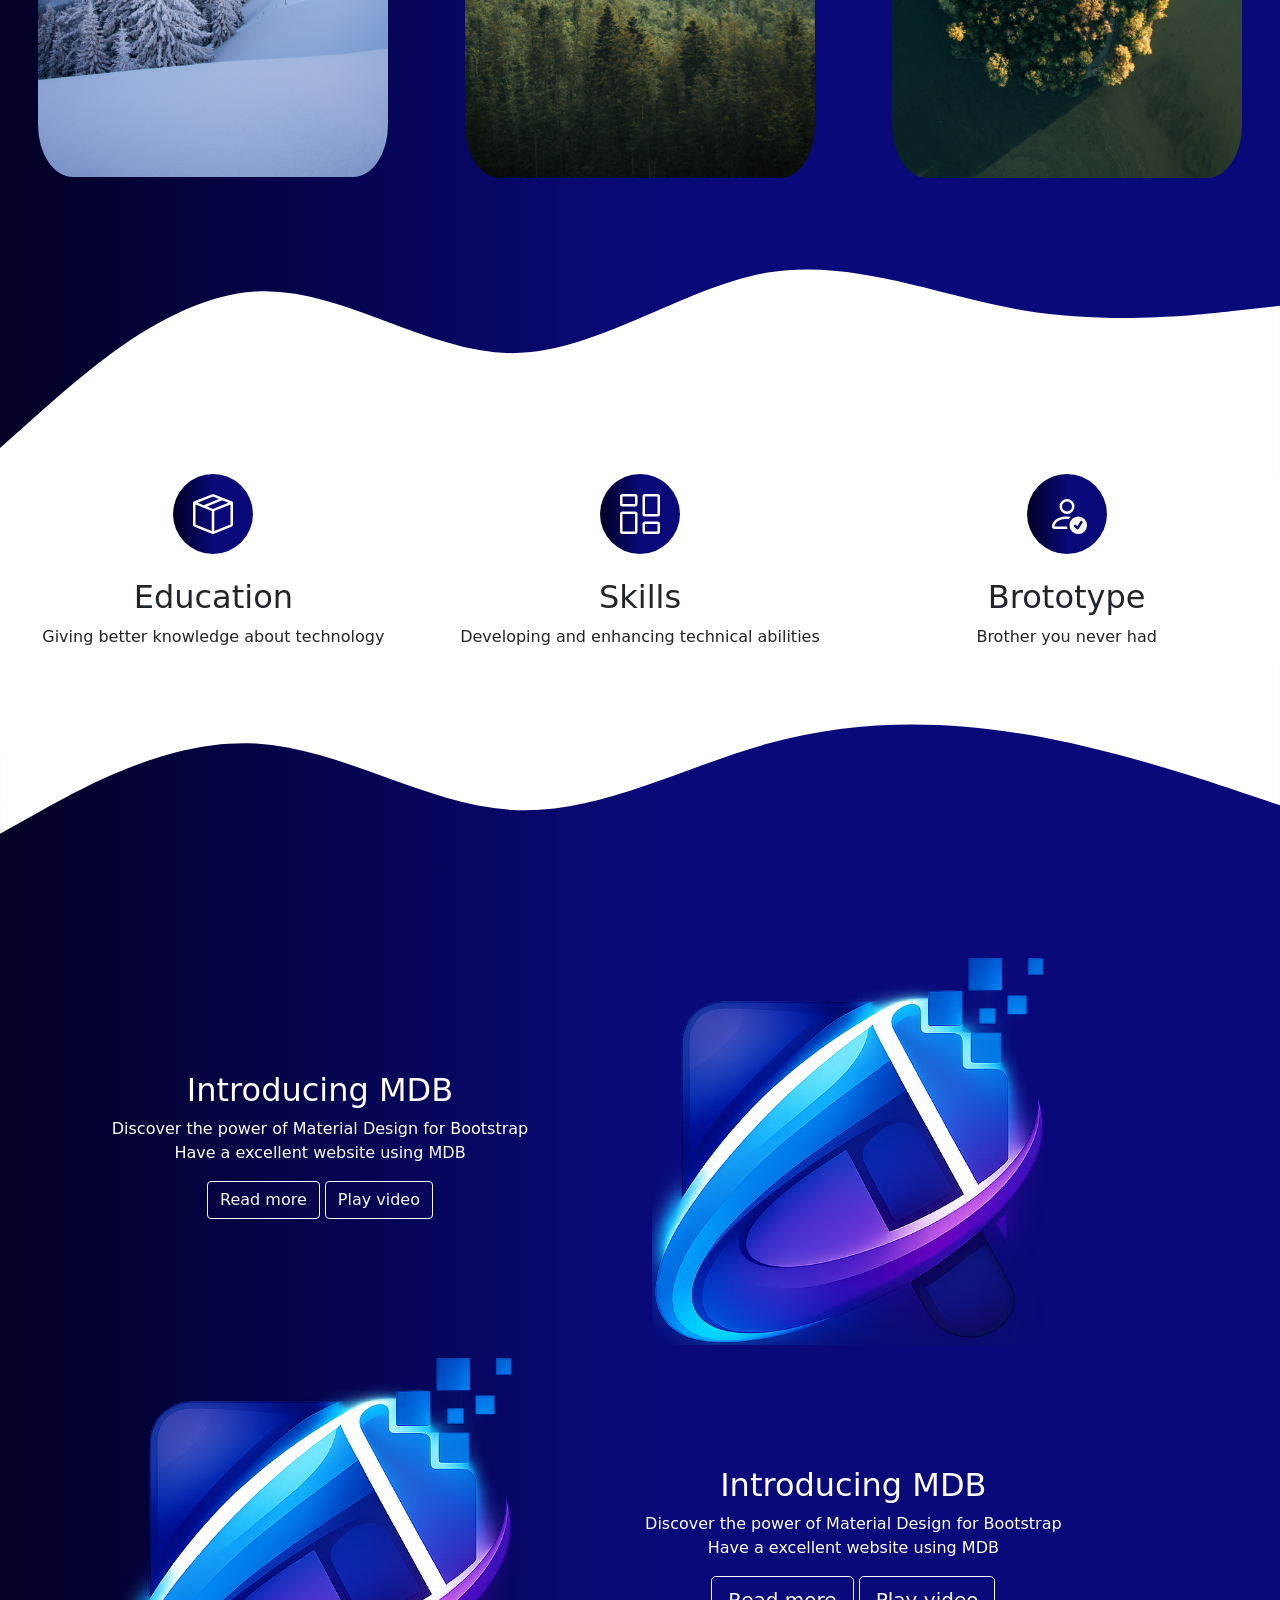
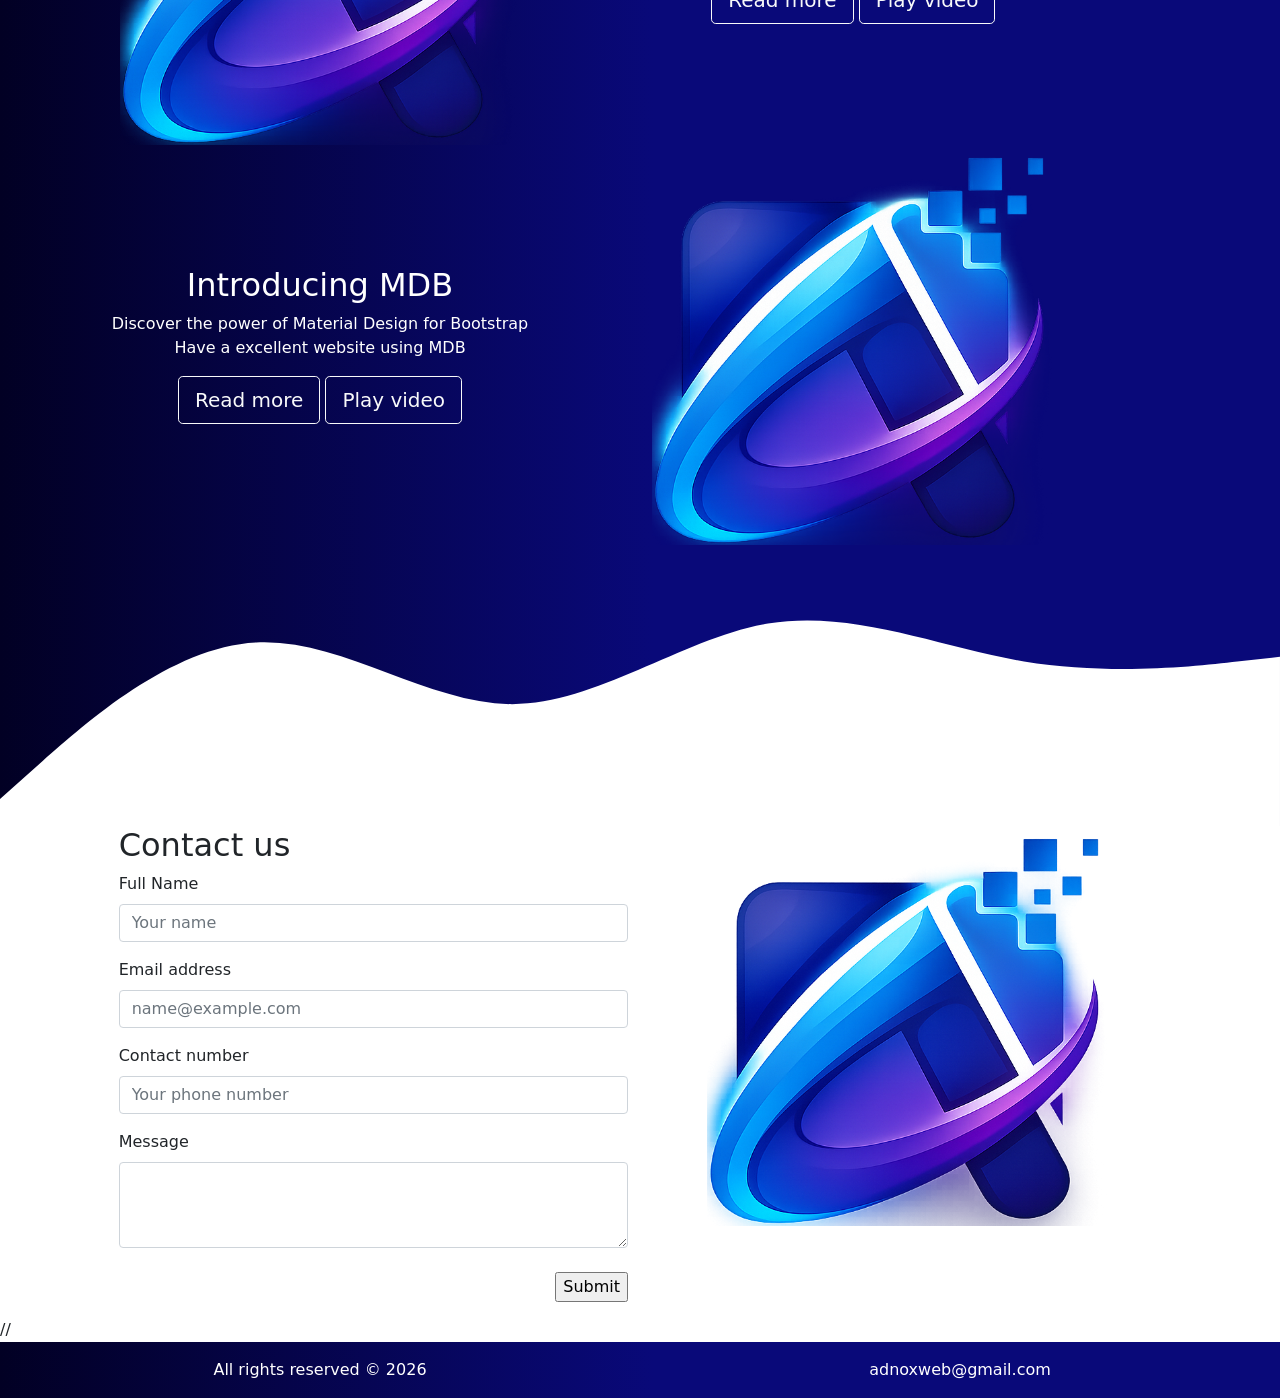
==== commit 01cc5b33: "let's add the new files and changes to the commit message." ====
--- a/index.html
+++ b/index.html
@@ -6,8 +6,56 @@
     <title>Portfolio</title>
     <link rel="stylesheet" href="css\bootstrap.min.css">
     <link rel="stylesheet" href="css/style.css">
-   
-    
+        <script src="https://ajax.googleapis.com/ajax/libs/jquery/3.5.1/jquery.min.js"></script>
+
+    <style>
+     
+      .nav-overlay {
+        position: fixed;
+        inset: 0;
+        background: rgba(0, 0, 0, 0.95);
+        display: flex;
+        align-items: center;
+        justify-content: center;
+        opacity: 0;
+        visibility: hidden;
+        transition: opacity 0.35s ease, visibility 0.35s ease;
+        z-index: 2000;
+      }
+      .nav-overlay.show {
+        opacity: 1;
+        visibility: visible;
+      }
+      .nav-overlay-close {
+        position: absolute;
+        top: 1rem;
+        right: 1rem;
+        color: #ffffff;
+        background: transparent;
+        border: none;
+        font-size: 2rem;
+        cursor: pointer;
+        line-height: 1;
+      }
+      .nav-overlay-content {
+        display: flex;
+        flex-direction: column;
+        align-items: center;
+        gap: 1.5rem;
+      }
+      .nav-overlay-content a {
+        color: #ffffff;
+        text-decoration: none;
+        text-transform: uppercase;
+        letter-spacing: 0.2em;
+        font-size: 2rem;
+      }
+      @media (max-width: 576px) {
+        .nav-overlay-content a {
+          font-size: 1.6rem;
+        }
+      }
+    </style>
 </head>
 
 <body>
@@ -16,15 +64,14 @@
       <div class="container fixed-top " >
       <div class="row p-4">
         <div class="col-md-12 ">
-           <nav class=" fixed navbar  navbar-expand-lg navbar-light 
-            shadow-lg back "style="border-radius: 15px;"> 
-
-    <a class="navbar-brand ps-3 ">
+           <nav class=" fixed navbar navbar-expand-lg navbar-light 
+            shadow-lg back" style="border-radius: 15px; border: 1px solid lightcyan;"> 
+
+    <a class="navbar-brand ps-3 d-flex">
       <img src="image/logo.png" width="40px" height="40px"></a>
-    <button id="navToggle" class="navbar-toggler me-3" type="button" data-bs-toggle="collapse"
-     data-bs-target="#navbarNav"
-     aria-controls="navbarNav" aria-expanded="false" aria-label="Toggle navigation">
-      <span class="navbar-toggler-icon "></span>
+    <button id="navToggle" class="navbar-toggler me-3" type="button"
+     aria-label="Toggle navigation menu">
+      <span class="navbar-toggler-icon  "></span>
     </button>
     <div class="collapse navbar-collapse justify-content-end" id="navbarNav">
       <ul class="navbar-nav">
@@ -47,12 +94,23 @@
       </ul>
     </div>
     </nav>
+    <div id="navOverlay" class="nav-overlay" aria-hidden="true">
+      <button id="navOverlayClose" class="nav-overlay-close" type="button" aria-label="Close menu">&times;</button>
+      <div class="nav-overlay-content">
+        <a href="#home-section">HOME</a>
+        <a href="#intro-section">INTRODUCTION</a>
+        <a href="#gallery-section">GALLERY</a>
+        <a href="#about-section">ABOUT</a>
+        <a href="#contact-section">CONTACT US</a>
+      </div>
+    </div>
     </div>
     </div>
   </div>
   
 <br> <br> <br> <br> <br>
-<header class="page-header gradient-2" id="home-section">
+<header class="page-header gradient-2" >
+  <section id="home-section">
         <svg class="b-white" xmlns="http://www.w3.org/2000/svg" viewBox="0 0 1440 320"><path fill="#ffffff" fill-opacity="1" d="M0,192L48,165.3C96,139,192,85,288,90.7C384,96,480,160,576,165.3C672,171,768,117,864,90.7C960,64,1056,64,1152,80C1248,96,1344,128,1392,144L1440,160L1440,0L1392,0C1344,0,1248,0,1152,0C1056,0,960,0,864,0C768,0,672,0,576,0C480,0,384,0,288,0C192,0,96,0,48,0L0,0Z"></path></svg>
 
     <div class="container-fluid">
@@ -63,8 +121,9 @@
                 <button class="btn btn-outline-light btn-lg ">Read more</button>
                 <button class="btn btn-outline-light btn-lg ">Play video</button>
             </div>
-            <div class="col-md-6 pt-4 img-center"><img src="message-sent-81.png" width="400px" height="300px" class="img-fluid d-block mx-auto" ></div>
+            <div class="col-md-6 pt-4 img-center"><img src="image/logo.png" width="400px" height="300px" class="img-fluid d-block mx-auto" ></div>
         </div>
+        </section>
 
     </div>
               <svg class="b-white" xmlns="http://www.w3.org/2000/svg" viewBox="0 0 1440 320"><path fill="#ffffff" fill-opacity="1" d="M0,288L48,245.3C96,203,192,117,288,112C384,107,480,181,576,181.3C672,181,768,107,864,90.7C960,75,1056,117,1152,133.3C1248,149,1344,139,1392,133.3L1440,128L1440,320L1392,320C1344,320,1248,320,1152,320C1056,320,960,320,864,320C768,320,672,320,576,320C480,320,384,320,288,320C192,320,96,320,48,320L0,320Z"></path></svg>
@@ -73,16 +132,16 @@
     
     
     </header>
-<section class="companies">
+<section class="companies" id="companies-section">
   
     <div class="container-fluid">
         <div class="row ">
-            <span class="col-md-2 p-2 "><img src="removed_white_bg.png" class="img-fluid d-block mx-auto" width="150" height="150" ></span>
-            <span class="col-md-2 p-2 "><img src="removed_white_bg.png" class="img-fluid d-block mx-auto" width="150" height="150" ></span>
-            <span class="col-md-2 p-2 "><img src="removed_white_bg.png" class="img-fluid d-block mx-auto" width="150" height="150" ></span>
-            <span class="col-md-2 p-2 "><img src="removed_white_bg.png" class="img-fluid d-block mx-auto" width="150" height="150" ></span>
-            <span class="col-md-2 p-2 "><img src="removed_white_bg.png" class="img-fluid d-block mx-auto" width="150" height="150" ></span>
-            <span class="col-md-2 p-2 "><img src="removed_white_bg.png" class="img-fluid d-block mx-auto" width="150" height="150" ></span>
+            <span class="col-md-2 p-2 "><img src="image/logo.png" class="img-fluid d-block mx-auto" width="150" height="150" ></span>
+            <span class="col-md-2 p-2 "><img src="image/logo.png" class="img-fluid d-block mx-auto" width="150" height="150" ></span>
+            <span class="col-md-2 p-2 "><img src="image/logo.png" class="img-fluid d-block mx-auto" width="150" height="150" ></span>
+            <span class="col-md-2 p-2 "><img src="image/logo.png" class="img-fluid d-block mx-auto" width="150" height="150" ></span>
+            <span class="col-md-2 p-2 "><img src="image/logo.png" class="img-fluid d-block mx-auto" width="150" height="150" ></span>
+            <span class="col-md-2 p-2 "><img src="image/logo.png" class="img-fluid d-block mx-auto" width="150" height="150" ></span>
             
         </div>
     </div>
@@ -93,7 +152,7 @@
   <div class="container-fluid">
     <div class="row align-items-center ">
       
-     <div class="col-md-6  img-center pb-5  "><img src="message-sent-81.png" width="400px" height="300px" class="img-fluid d-block mx-auto " ></div>
+     <div class="col-md-6  img-center pb-5  "><img src="image/logo.png" width="400px" height="300px" class="img-fluid d-block mx-auto " ></div>
      <div class="col-md-6 text-center text-white ">
       <h2>Introducing MDB</h2>
       <p>Discover the power of Material Design for Bootstrap <br>
@@ -104,9 +163,10 @@
     </div>
     </div>
   </div>
-          <svg class="b-white" xmlns="http://www.w3.org/2000/svg" viewBox="0 0 1440 320"><path fill="#ffffff" fill-opacity="1" d="M0,288L48,245.3C96,203,192,117,288,112C384,107,480,181,576,181.3C672,181,768,107,864,90.7C960,75,1056,117,1152,133.3C1248,149,1344,139,1392,133.3L1440,128L1440,320L1392,320C1344,320,1248,320,1152,320C1056,320,960,320,864,320C768,320,672,320,576,320C480,320,384,320,288,320C192,320,96,320,48,320L0,320Z"></path></svg>
-
-</section>
+  </section>
+          <svg class="b-white gradient-2" xmlns="http://www.w3.org/2000/svg" viewBox="0 0 1440 320"><path fill="#ffffff" fill-opacity="1" d="M0,288L48,245.3C96,203,192,117,288,112C384,107,480,181,576,181.3C672,181,768,107,864,90.7C960,75,1056,117,1152,133.3C1248,149,1344,139,1392,133.3L1440,128L1440,320L1392,320C1344,320,1248,320,1152,320C1056,320,960,320,864,320C768,320,672,320,576,320C480,320,384,320,288,320C192,320,96,320,48,320L0,320Z"></path></svg>
+
+
 <section  >
   <div class="container-fluid ">
     <div class="row">
@@ -141,12 +201,12 @@
   </div>
   
 </section>
-<section class="gradient-2" >
+<section class="gradient-2" id="gallery-section" >
                 <svg class="b-white" xmlns="http://www.w3.org/2000/svg" viewBox="0 0 1440 320"><path fill="#ffffff" fill-opacity="1" d="M0,192L48,165.3C96,139,192,85,288,90.7C384,96,480,160,576,165.3C672,171,768,117,864,90.7C960,64,1056,64,1152,80C1248,96,1344,128,1392,144L1440,160L1440,0L1392,0C1344,0,1248,0,1152,0C1056,0,960,0,864,0C768,0,672,0,576,0C480,0,384,0,288,0C192,0,96,0,48,0L0,0Z"></path></svg>
 
 
   
-  <div class="container-fluid  text-white" id="gallery-section">
+  <div class="container-fluid  text-white" >
     
     <div class="row">
 
@@ -199,7 +259,8 @@
   
 </section>
 
-<section class="gradient  text-white">
+<section  class="gradient  text-white" >
+  <div id="final-section">
           <svg class="b-white" xmlns="http://www.w3.org/2000/svg" viewBox="0 0 1440 320"><path fill="#ffffff" fill-opacity="1" d="M0,192L48,165.3C96,139,192,85,288,90.7C384,96,480,160,576,165.3C672,171,768,117,864,90.7C960,64,1056,64,1152,80C1248,96,1344,128,1392,144L1440,160L1440,0L1392,0C1344,0,1248,0,1152,0C1056,0,960,0,864,0C768,0,672,0,576,0C480,0,384,0,288,0C192,0,96,0,48,0L0,0Z"></path></svg>
 
   <div class="container-fluid ">
@@ -209,8 +270,8 @@
       Have a excellent website using MDB</p>
       <button class="btn btn-outline-light ">Read more</button>
       <button class="btn btn-outline-light">Play video</button></div>
-      <div class="col-md-6  "><img src="message-sent-81.png" class="img-fluid" alt="" width="400px" height="300px"></div>
-      <div class="col-md-4 text-center"><img src="message-sent-81.png" class="img-fluid " alt="" width="400px" height="300px"></div>
+      <div class="col-md-6  "><img src="image/logo.png" class="img-fluid" alt="" width="400px" height="300px"></div>
+      <div class="col-md-4 text-center"><img src="image/logo.png" class="img-fluid " alt="" width="400px" height="300px"></div>
       <div class="col-md-6 text-center">  <h2>Introducing MDB</h2>
       <p>Discover the power of Material Design for Bootstrap <br>
       Have a excellent website using MDB</p>
@@ -225,45 +286,99 @@
       <button class="btn btn-outline-light btn-lg">Play video</button>
     </div>
 
-      <div class="col-md-6"><img src="message-sent-81.png" class="img-fluid" alt="" width="400px" height="300px">
-      </div>
-    </div>
+      <div class="col-md-6"><img src="image/logo.png" class="img-fluid" alt="" width="400px" height="300px">
+      </div>
+    </div>
+  </div>
   </div>
               <svg class="b-white" xmlns="http://www.w3.org/2000/svg" viewBox="0 0 1440 320"><path fill="#ffffff" fill-opacity="1" d="M0,288L48,245.3C96,203,192,117,288,112C384,107,480,181,576,181.3C672,181,768,107,864,90.7C960,75,1056,117,1152,133.3C1248,149,1344,139,1392,133.3L1440,128L1440,320L1392,320C1344,320,1248,320,1152,320C1056,320,960,320,864,320C768,320,672,320,576,320C480,320,384,320,288,320C192,320,96,320,48,320L0,320Z"></path></svg>
 
 </section>
-<section id="contact-section">
+
+<form id="gform" method="post">
   <div class="container-fluid ">
     <div class="row justify-content-center ">
       <div class="col-md-5">
         <h2>Contact us</h2>
         <div class="mb-3">
-  <label for="exampleFormControlInput1" class="form-label">Email address</label>
-  <input type="email" class="form-control" id="exampleFormControlInput1" placeholder="name@example.com">
+  <label for="nameInput" class="form-label">Full Name</label>
+  <input type="text" class="form-control" id="nameInput" name="name" placeholder="Your name" required>
 </div>
+        <div class="mb-3">
+  <label for="emailInput" class="form-label">Email address</label>
+  <input type="email" class="form-control" id="emailInput" name="email" placeholder="name@example.com" required>
+</div>
+        <div class="mb-3">
+  <label for="numberInput" class="form-label">Contact number</label>
+  <input type="tel" class="form-control" id="numberInput" name="number" placeholder="Your phone number" required>
+</div>
+
 <div class="mb-3">
-  <label for="exampleFormControlTextarea1" class="form-label">Example textarea</label>
-  <textarea class="form-control" id="exampleFormControlTextarea1" rows="3"></textarea>
+  <label for="messageInput" class="form-label">Message</label>
+  <textarea class="form-control" id="messageInput" name="message" rows="3" required></textarea>
   <br>
   <div class="text-end">
-  <button type="button" class="btn btn-success ">Submit</button>
-  </div>
+              <input type="submit" value="Submit">
+  </div>
+    </form>
+
 
 </div>
       </div>
-      <div class="col-md-5 text-center"><img src="message-sent-81.png" class="img-fluid don" alt="" width="400px" height="300px"></div>
-    </div>
-  </div>
-</section>
-<div class="footer gradient">
-  <div class="container-fluid p-3">
+      <div class="col-md-5 text-center"><img src="image/logo.png" class="img-fluid don" alt="" width="400px" height="300px"></div>
+    </div>
+  </div>
+
+
+//<footer class="text-center gradient-2 pt-3">
+  <div class="container-fluid  ">
     <div class="row">
-      <div class="col-md-12 text-white text-center">
-        <h5>Barakallahu feekum</h5>
-      </div>
-    </div>
-  </div>
-</div>
+      <div class="col-md-6 text-white text-center">
+        <p>All rights reserved &copy; 2026 </p>
+      </div>
+      <div class="col-md-6 text-white text-center">
+        <p>adnoxweb@gmail.com</p>
+      </div>
+    </div>
+  </div>
+</footer>
+    <script>
+      // Handle Contact Form Submission
+      document.getElementById('gform').addEventListener('submit', function(e) {
+        e.preventDefault();
+
+        // Google Apps Script Web App URL - REPLACE WITH YOUR ACTUAL URL
+        const scriptURL = 'https://script.google.com/macros/s/AKfycbwYDt8dbgh5EjqYXrS60HFyvKs0gOSrO7KcsUB6_gssmmHN4HKjn4akryPg7KM2z866fw/exec';
+
+        // Get form data
+        const formData = new FormData(this);
+
+        // Convert FormData to object for debugging
+        const data = {
+          name: formData.get('name'),
+          email: formData.get('email'),
+          number: formData.get('number'),
+          message: formData.get('message')
+        };
+
+        console.log('Sending data:', data);
+
+        // Send data using fetch
+        fetch(scriptURL, {
+          method: 'POST',
+          body: formData
+        })
+        .then(response => {
+          console.log('Response:', response);
+          alert('✓ Success! Your message has been sent.');
+          document.getElementById('gform').reset();
+        })
+        .catch(error => {
+          console.error('Error:', error);
+          alert('✗ Error! Please try again.');
+        });
+      });
+    </script>
 
     <script>
       document.addEventListener('DOMContentLoaded', function() {
@@ -293,7 +408,97 @@
         });
       });
     </script>
+    <script>
+      window.addEventListener("scroll", function () {
+  const homeSection = document.getElementById("home-section");
+  const navbar = document.querySelector(".navbar");
+
+  const sectionTop = homeSection.offsetTop;
+  const sectionHeight = homeSection.offsetHeight;
+  const scrollY = window.scrollY;
+
+  if (scrollY >= sectionTop && scrollY < sectionTop + sectionHeight) {
+    navbar.classList.add("active-home");
+  } else {
+    navbar.classList.remove("active-home");
+  }
+});
+
+      window.addEventListener("scroll", function () {
+  const introSection = document.getElementById("intro-section");
+  const navbar = document.querySelector(".navbar");
+
+  const sectionTop = introSection.offsetTop;
+  const sectionHeight = introSection.offsetHeight;
+  const scrollY = window.scrollY;
+
+  if (scrollY >= sectionTop && scrollY < sectionTop + sectionHeight) {
+    navbar.classList.add("active-intro");
+  } else {
+    navbar.classList.remove("active-intro");
+  }
+});
+
+      window.addEventListener("scroll", function () {
+  const gallerySection = document.getElementById("gallery-section");
+  const navbar = document.querySelector(".navbar");
+
+  const sectionTop = gallerySection.offsetTop;
+  const sectionHeight = gallerySection.offsetHeight;
+  const scrollY = window.scrollY;
+
+  if (scrollY >= sectionTop && scrollY < sectionTop + sectionHeight) {
+    navbar.classList.add("active-gallery");
+  } else {
+    navbar.classList.remove("active-gallery");
+  }
+});
+
+      window.addEventListener("scroll", function () {
+  const finalSection = document.getElementById("final-section");
+  const navbar = document.querySelector(".navbar");
+
+  const sectionTop = finalSection.offsetTop;
+  const sectionHeight = finalSection.offsetHeight;
+  const scrollY = window.scrollY;
+
+  if (scrollY >= sectionTop && scrollY < sectionTop + sectionHeight) {
+    navbar.classList.add("active-final");
+  } else {
+    navbar.classList.remove("active-final");
+  }
+});
+
+    const navOverlay = document.getElementById('navOverlay');
+    const navOverlayClose = document.getElementById('navOverlayClose');
+    const navToggleBtn = document.getElementById('navToggle');
+    const overlayLinks = navOverlay.querySelectorAll('a');
+
+    const openOverlay = () => {
+      navOverlay.classList.add('show');
+      navOverlay.setAttribute('aria-hidden', 'false');
+    };
+
+    const closeOverlay = () => {
+      navOverlay.classList.remove('show');
+      navOverlay.setAttribute('aria-hidden', 'true');
+    };
+
+    navToggleBtn.addEventListener('click', function (event) {
+      event.preventDefault();
+      openOverlay();
+    });
+
+    navOverlayClose.addEventListener('click', closeOverlay);
+    overlayLinks.forEach((link) => link.addEventListener('click', closeOverlay));
+    </script>
+    
     <script src="https://cdn.jsdelivr.net/npm/bootstrap@5.3.0/dist/js/bootstrap.bundle.min.js"></script>
 
 </body>
-</html>+</html>
+
+
+
+
+
--- a/css/style.css
+++ b/css/style.css
@@ -45,7 +45,7 @@
     padding-bottom: 25px;
 }
 .back{
-    background: transparent;
+    backdrop-filter: blur(10px);
 
 }
 
@@ -63,7 +63,8 @@
     position: relative;
     width: 26px;
     height: 2px;
-    background-color: #fff;
+    background-image: none;
+    background-color: black;
     transition: transform 0.25s ease, background-color 0.25s ease;
   }
 
@@ -74,9 +75,10 @@
     left: 0;
     width: 26px;
     height: 2px;
-    background-color: #fff;
+    background-color: black;
     transition: transform 0.25s ease, top 0.25s ease, bottom 0.25s ease;
   }
+  
 
   .navbar-toggler-icon::before {
     top: -8px;
@@ -84,6 +86,7 @@
 
   .navbar-toggler-icon::after {
     bottom: -8px;
+    background: black;
   }
 
   .navbar-toggler.active .navbar-toggler-icon {
@@ -91,10 +94,12 @@
   }
 
   .navbar-toggler.active .navbar-toggler-icon::before {
+    background-color: white;
     transform: translateY(8px) rotate(45deg);
   }
 
   .navbar-toggler.active .navbar-toggler-icon::after {
+    background-color: white;
     transform: translateY(-8px) rotate(-45deg);
   }
 
@@ -131,5 +136,123 @@
     text-transform: uppercase;
   }
 }
-
-
+.navbar.active-home .nav-link {
+  color: white !important;
+}
+
+.navbar.active-intro .nav-link {
+  color: white !important;
+}
+
+.navbar.active-gallery .nav-link {
+  color: white !important;
+}
+.navbar.active-final .nav-link {
+  color: white !important;
+}
+.adnox{
+  padding-top: 10px;
+  padding-left: 15px;
+
+}
+
+/* Dark Mode Toggle Button */
+.theme-toggle {
+  position: fixed;
+  bottom: 30px;
+  right: 30px;
+  width: 56px;
+  height: 56px;
+  border-radius: 50%;
+  background: linear-gradient(135deg, #667eea 0%, #764ba2 100%);
+  border: none;
+  cursor: pointer;
+  display: flex;
+  align-items: center;
+  justify-content: center;
+  box-shadow: 0 4px 15px rgba(0, 0, 0, 0.2);
+  transition: all 0.3s ease;
+  z-index: 999;
+  color: white;
+}
+
+.theme-toggle:hover {
+  transform: scale(1.1);
+  box-shadow: 0 6px 20px rgba(0, 0, 0, 0.3);
+}
+
+.theme-toggle:active {
+  transform: scale(0.95);
+}
+
+.theme-toggle svg {
+  width: 28px;
+  height: 28px;
+  stroke: white;
+  fill: white;
+}
+
+.theme-toggle .sun-icon {
+  display: block;
+  transition: opacity 0.3s ease, transform 0.3s ease;
+}
+
+.theme-toggle .moon-icon {
+  display: none;
+  position: absolute;
+  transition: opacity 0.3s ease, transform 0.3s ease;
+}
+
+.theme-toggle.dark .sun-icon {
+  display: none;
+}
+
+.theme-toggle.dark .moon-icon {
+  display: block;
+}
+
+/* Dark Mode Additional Styles */
+body.dark-mode {
+  background-color: #1a1a1a;
+  color: #ffffff;
+  transition: background-color 0.3s ease, color 0.3s ease;
+}
+
+body.dark-mode section {
+  background-color: #1a1a1a;
+}
+
+body.dark-mode .form-control,
+body.dark-mode .form-control::placeholder {
+  background-color: #2a2a2a;
+  color: #ffffff;
+  border-color: #404040;
+}
+
+body.dark-mode .form-label {
+  color: #ffffff;
+}
+
+body.dark-mode .btn-outline-light {
+  color: #ffffff;
+  border-color: #ffffff;
+}
+
+body.dark-mode .btn-outline-light:hover {
+  background-color: #ffffff;
+  color: #1a1a1a;
+}
+
+@media (max-width: 576px) {
+  .theme-toggle {
+    bottom: 20px;
+    right: 20px;
+    width: 48px;
+    height: 48px;
+  }
+
+  .theme-toggle svg {
+    width: 24px;
+    height: 24px;
+  }
+}
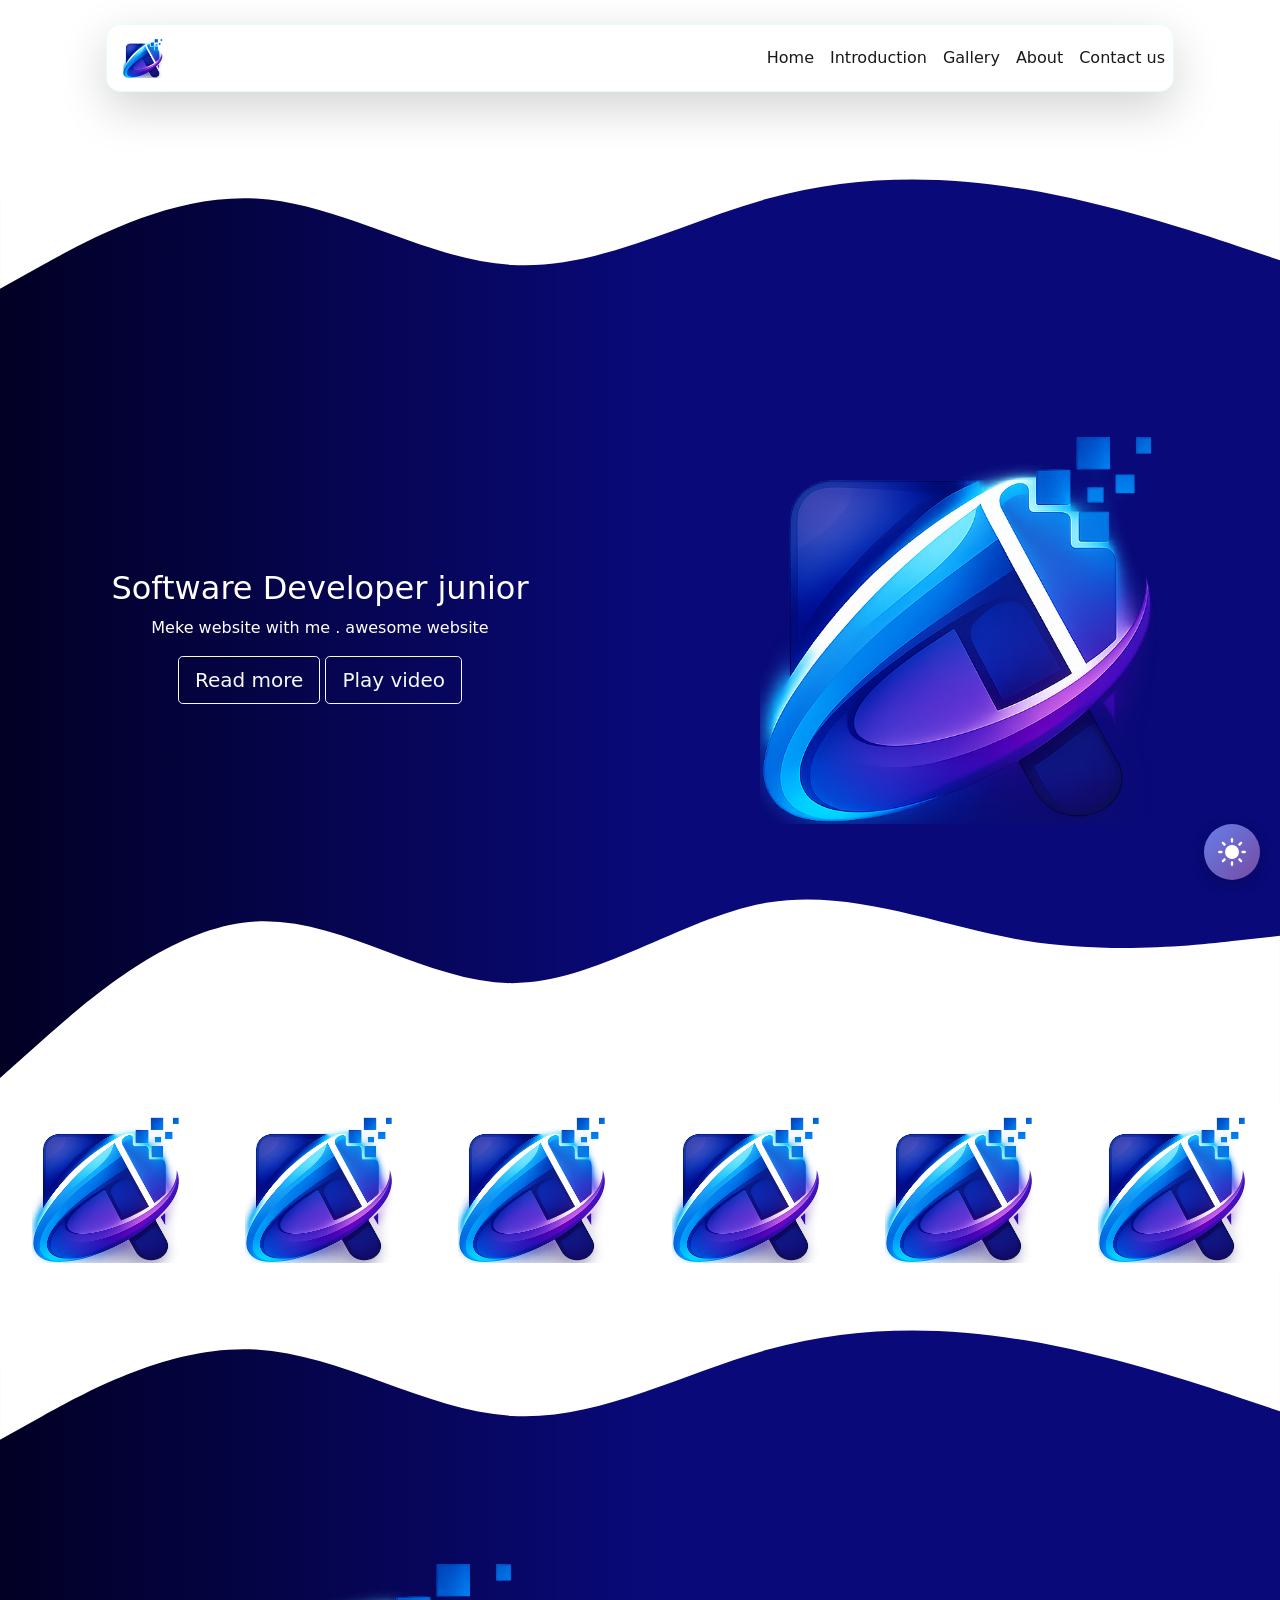
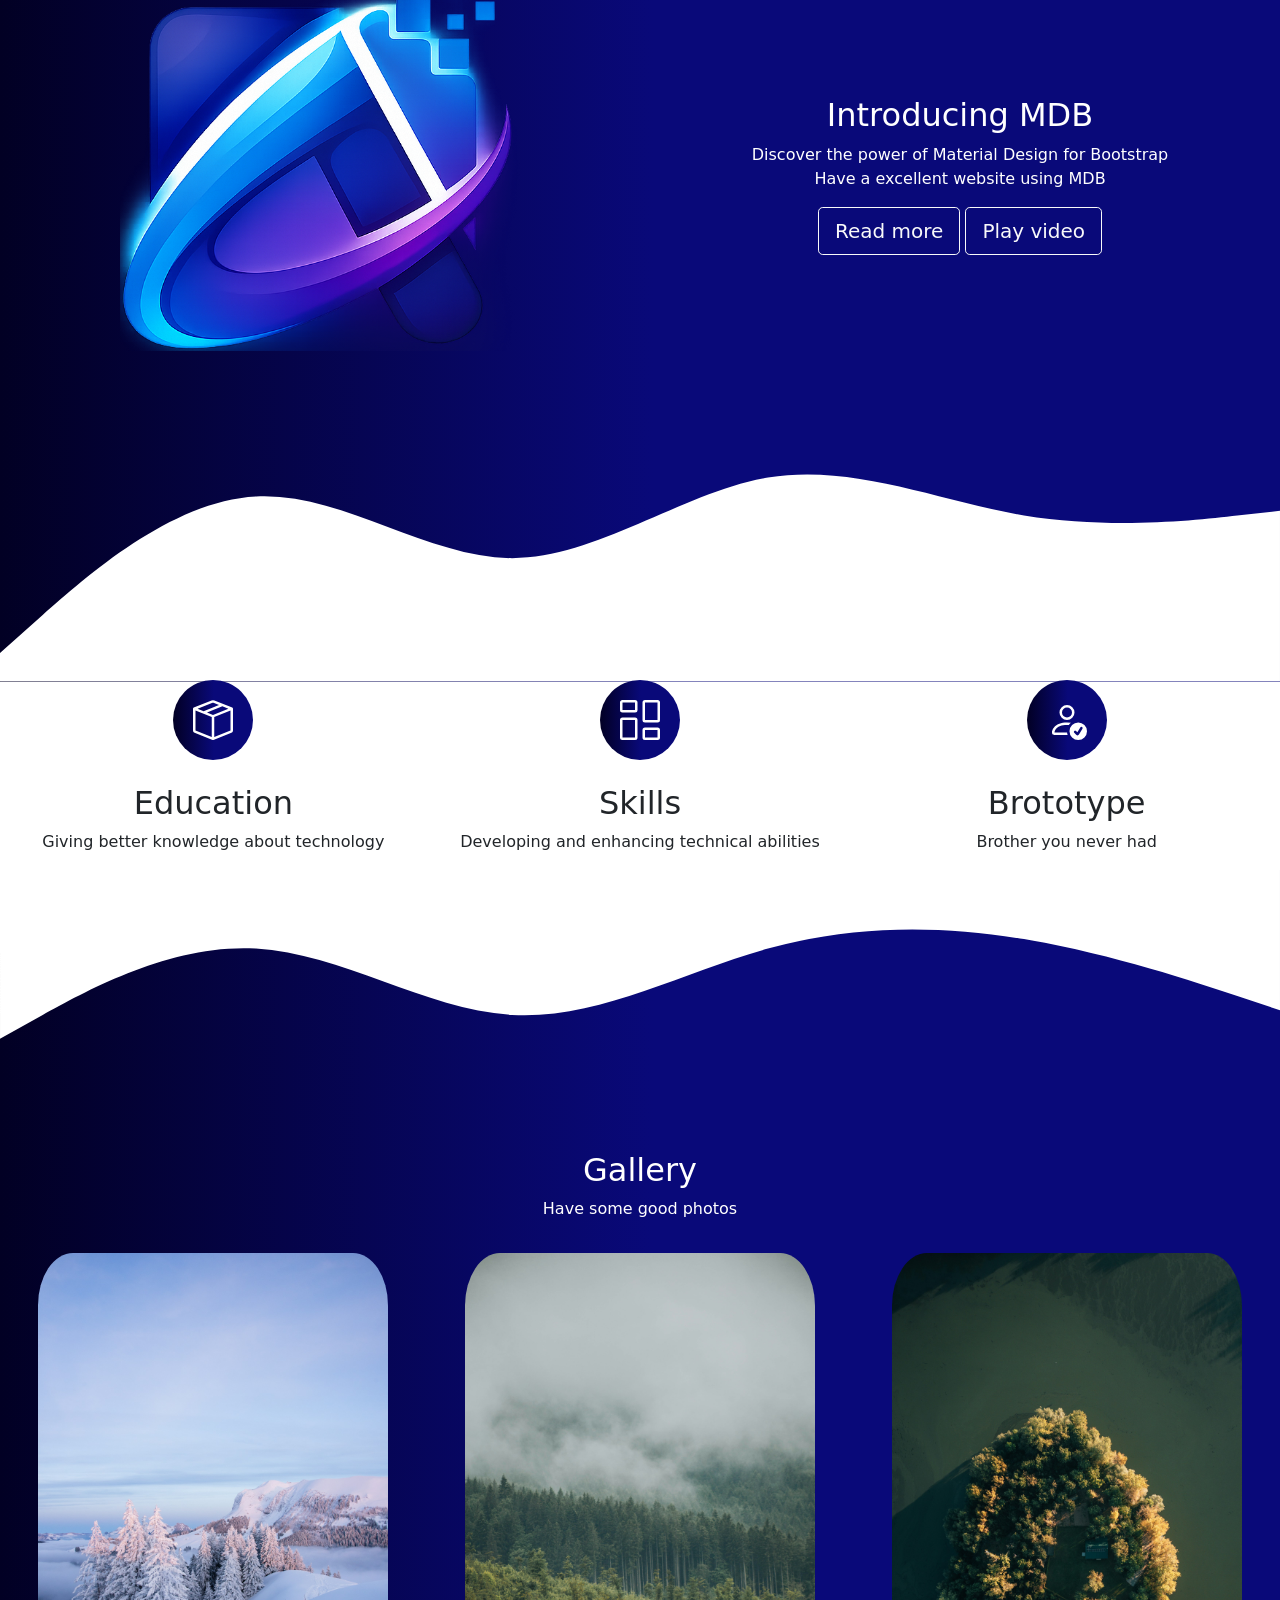
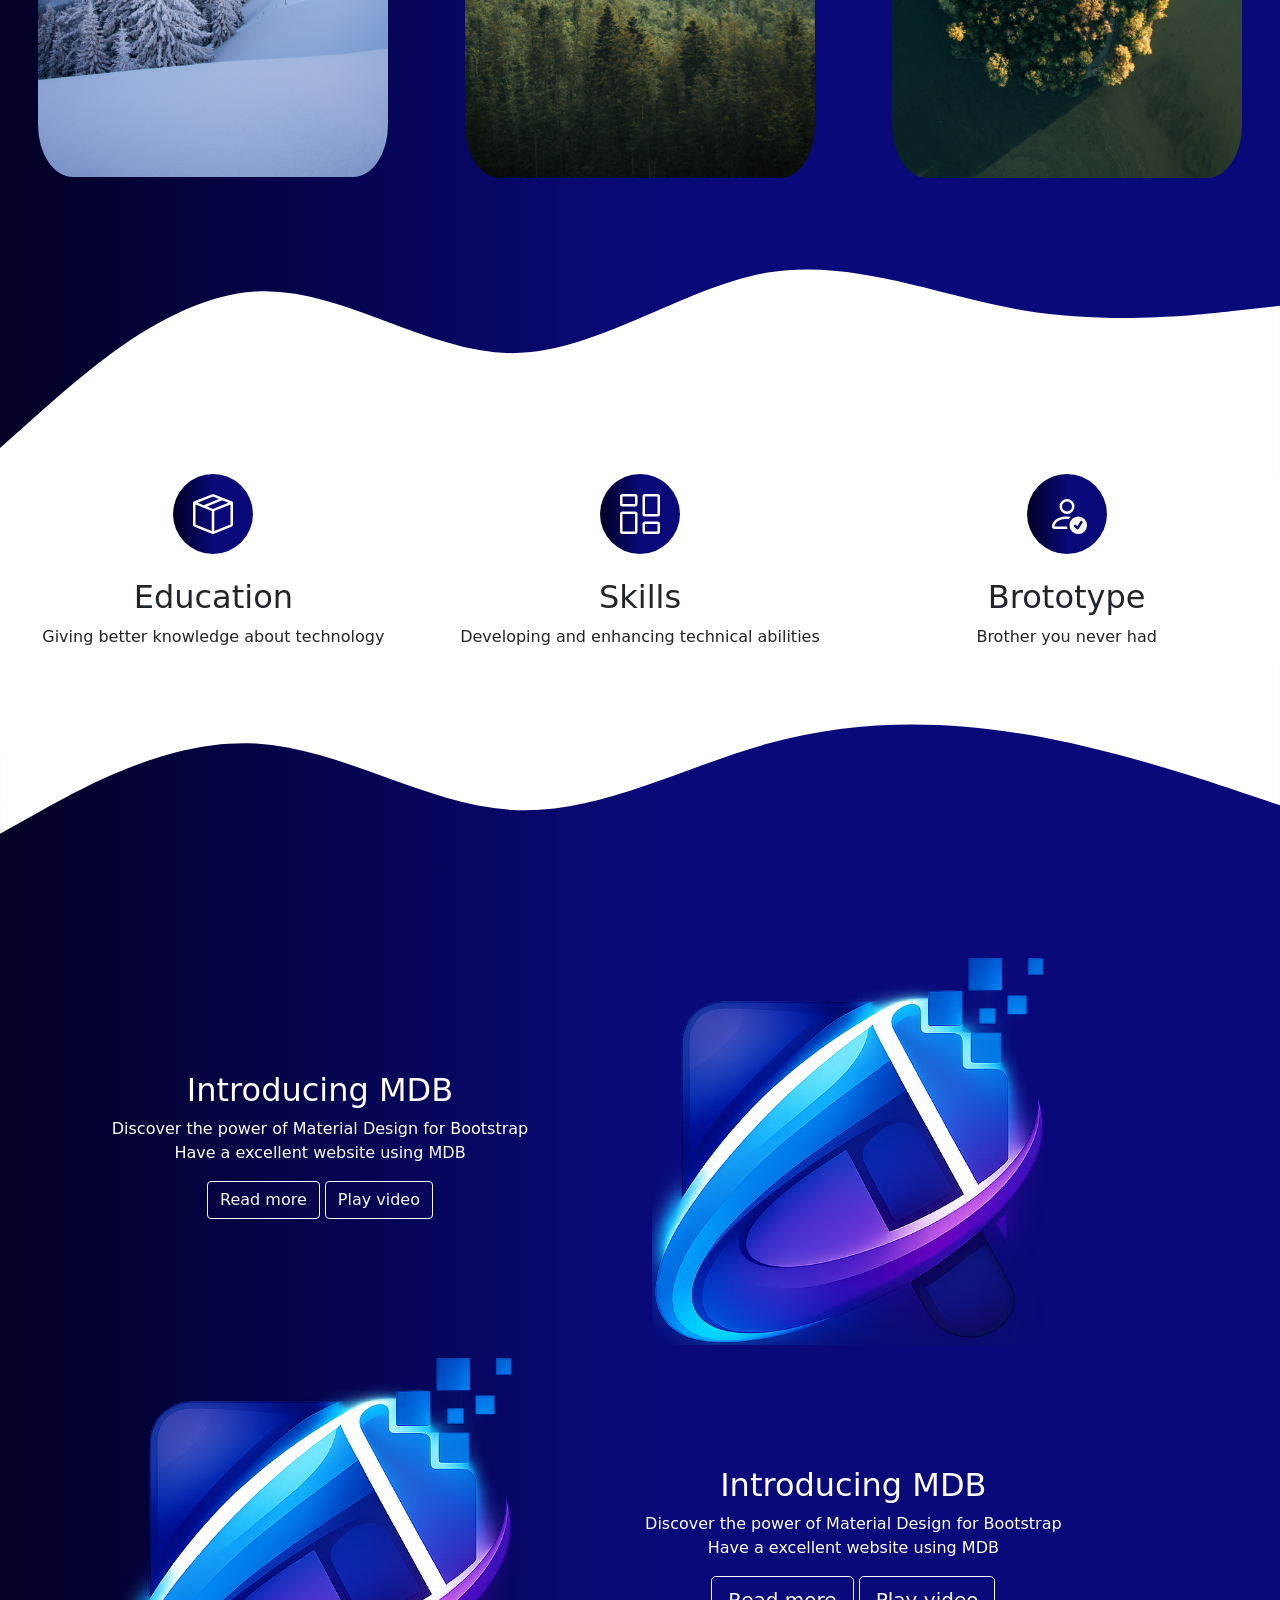
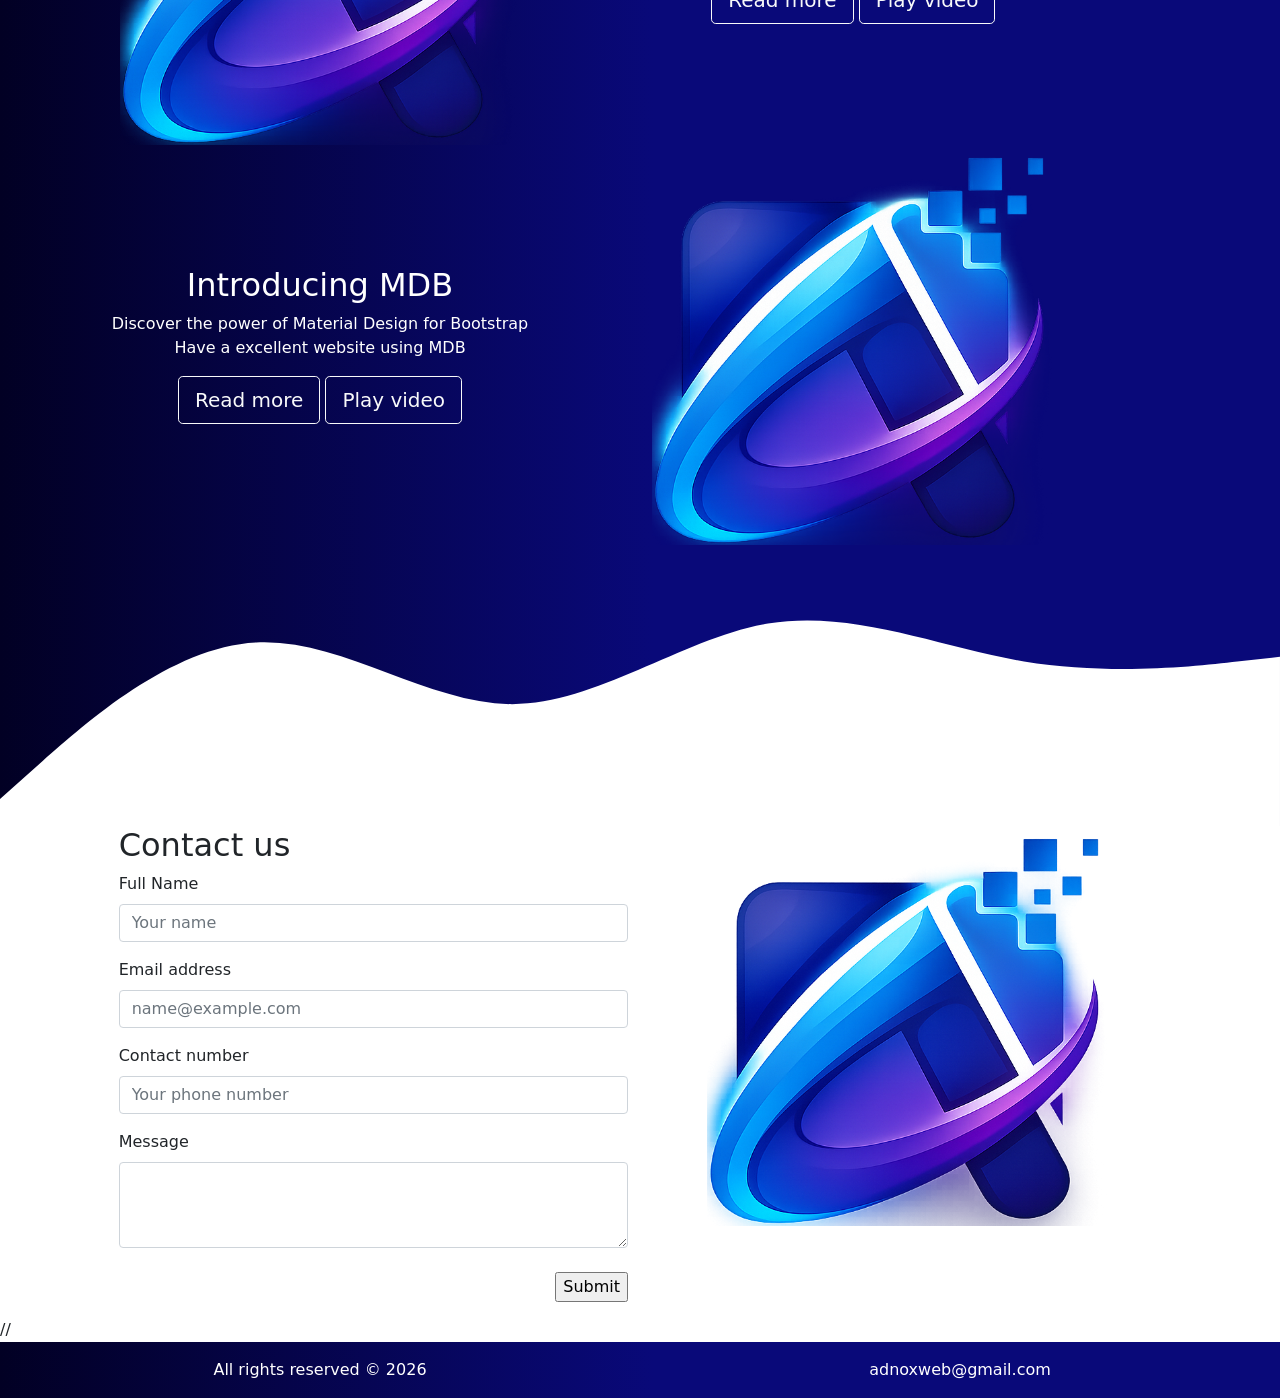
==== commit fd9d43e3: "dark mode" ====
--- a/index.html
+++ b/index.html
@@ -89,7 +89,7 @@
           <a class="nav-link active" aria-current="page" href="#about-section">About </a>
         </li>  
         <li class="nav-item">
-          <a class="nav-link active" aria-current="page" href="#contact-section">Contact us</a>
+          <a class="nav-link active" aria-current="page" href="#gform">Contact us</a>
         </li>               
       </ul>
     </div>
@@ -101,7 +101,7 @@
         <a href="#intro-section">INTRODUCTION</a>
         <a href="#gallery-section">GALLERY</a>
         <a href="#about-section">ABOUT</a>
-        <a href="#contact-section">CONTACT US</a>
+        <a href="#gform">CONTACT US</a>
       </div>
     </div>
     </div>
@@ -495,6 +495,49 @@
     
     <script src="https://cdn.jsdelivr.net/npm/bootstrap@5.3.0/dist/js/bootstrap.bundle.min.js"></script>
 
+    <!-- Dark Mode Toggle Script -->
+    <script>
+      document.addEventListener('DOMContentLoaded', function() {
+        const themeToggle = document.getElementById('theme-toggle');
+        const body = document.body;
+
+        // Check for saved theme preference or default to light mode
+        const currentTheme = localStorage.getItem('theme') || 'light';
+        if (currentTheme === 'dark') {
+          body.classList.add('dark-mode');
+          themeToggle.classList.add('dark');
+        }
+
+        // Toggle theme on button click
+        themeToggle.addEventListener('click', function() {
+          body.classList.toggle('dark-mode');
+          themeToggle.classList.toggle('dark');
+
+          // Save theme preference
+          const theme = body.classList.contains('dark-mode') ? 'dark' : 'light';
+          localStorage.setItem('theme', theme);
+        });
+      });
+    </script>
+
+    <!-- Dark Mode Toggle Button -->
+    <button id="theme-toggle" class="theme-toggle" aria-label="Toggle dark mode">
+      <svg class="sun-icon" xmlns="http://www.w3.org/2000/svg" viewBox="0 0 24 24" fill="none" stroke="currentColor" stroke-width="2" stroke-linecap="round" stroke-linejoin="round">
+        <circle cx="12" cy="12" r="5"></circle>
+        <line x1="12" y1="1" x2="12" y2="3"></line>
+        <line x1="12" y1="21" x2="12" y2="23"></line>
+        <line x1="4.22" y1="4.22" x2="5.64" y2="5.64"></line>
+        <line x1="18.36" y1="18.36" x2="19.78" y2="19.78"></line>
+        <line x1="1" y1="12" x2="3" y2="12"></line>
+        <line x1="21" y1="12" x2="23" y2="12"></line>
+        <line x1="4.22" y1="19.78" x2="5.64" y2="18.36"></line>
+        <line x1="18.36" y1="5.64" x2="19.78" y2="4.22"></line>
+      </svg>
+      <svg class="moon-icon" xmlns="http://www.w3.org/2000/svg" viewBox="0 0 24 24" fill="none" stroke="currentColor" stroke-width="2" stroke-linecap="round" stroke-linejoin="round">
+        <path d="M21 12.79A9 9 0 1 1 11.21 3 7 7 0 0 0 21 12.79z"></path>
+      </svg>
+    </button>
+
 </body>
 </html>
 
--- a/css/style.css
+++ b/css/style.css
@@ -159,8 +159,8 @@
 /* Dark Mode Toggle Button */
 .theme-toggle {
   position: fixed;
-  bottom: 30px;
-  right: 30px;
+  bottom: 20px;
+  right: 20px;
   width: 56px;
   height: 56px;
   border-radius: 50%;
@@ -211,36 +211,88 @@
   display: block;
 }
 
-/* Dark Mode Additional Styles */
+/* Dark Mode Styles */
 body.dark-mode {
-  background-color: #1a1a1a;
-  color: #ffffff;
+  background-color: #121212 !important;
+  color: #ffffff !important;
   transition: background-color 0.3s ease, color 0.3s ease;
 }
 
+body.dark-mode * {
+  color: #ffffff !important;
+}
+
 body.dark-mode section {
-  background-color: #1a1a1a;
-}
-
-body.dark-mode .form-control,
+  background-color: #121212 !important;
+}
+
+body.dark-mode .gradient,
+body.dark-mode .gradient-2 {
+  background: #121212 !important;
+}
+
+body.dark-mode .navbar {
+  background-color: rgba(18, 18, 18, 0.9) !important;
+  backdrop-filter: blur(10px);
+}
+
+body.dark-mode .navbar-toggler-icon,
+body.dark-mode .navbar-toggler-icon::before,
+body.dark-mode .navbar-toggler-icon::after {
+  background-color: white !important;
+}
+
+body.dark-mode .form-control {
+  background-color: #2a2a2a !important;
+  color: #ffffff !important;
+  border-color: #404040 !important;
+}
+
 body.dark-mode .form-control::placeholder {
-  background-color: #2a2a2a;
-  color: #ffffff;
-  border-color: #404040;
+  color: #cccccc !important;
 }
 
 body.dark-mode .form-label {
-  color: #ffffff;
+  color: #ffffff !important;
 }
 
 body.dark-mode .btn-outline-light {
-  color: #ffffff;
-  border-color: #ffffff;
+  color: #ffffff !important;
+  border-color: #ffffff !important;
 }
 
 body.dark-mode .btn-outline-light:hover {
-  background-color: #ffffff;
-  color: #1a1a1a;
+  background-color: #ffffff !important;
+  color: #121212 !important;
+}
+
+body.dark-mode .text-white {
+  color: #ffffff !important;
+}
+
+body.dark-mode .b-white {
+  color: #ffffff !important;
+}
+
+body.dark-mode .icon {
+  background-color: #2a2a2a !important;
+}
+
+body.dark-mode h1,
+body.dark-mode h2,
+body.dark-mode h3,
+body.dark-mode h4,
+body.dark-mode h5,
+body.dark-mode h6,
+body.dark-mode p,
+body.dark-mode span,
+body.dark-mode div,
+body.dark-mode a {
+  color: #ffffff !important;
+}
+
+body.dark-mode .nav-link {
+  color: #ffffff !important;
 }
 
 @media (max-width: 576px) {
@@ -255,4 +307,4 @@
     width: 24px;
     height: 24px;
   }
-}+}
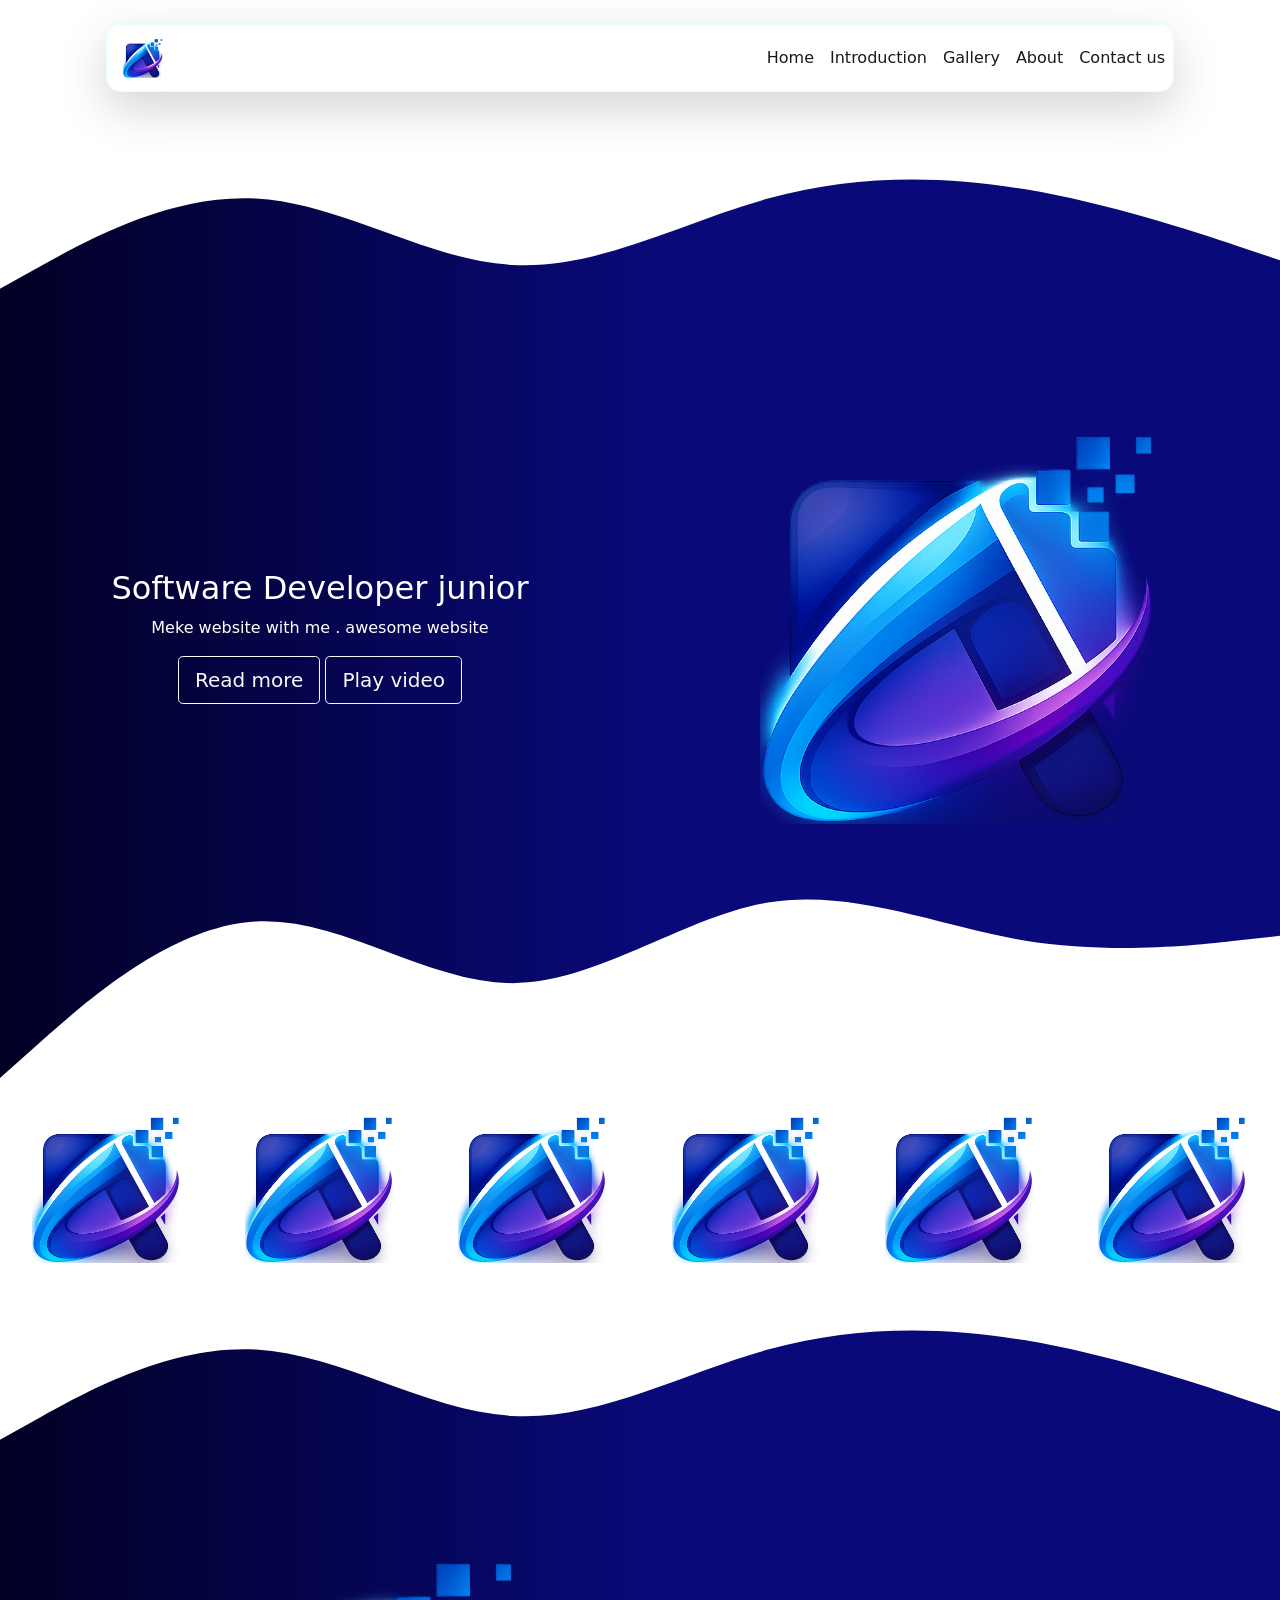
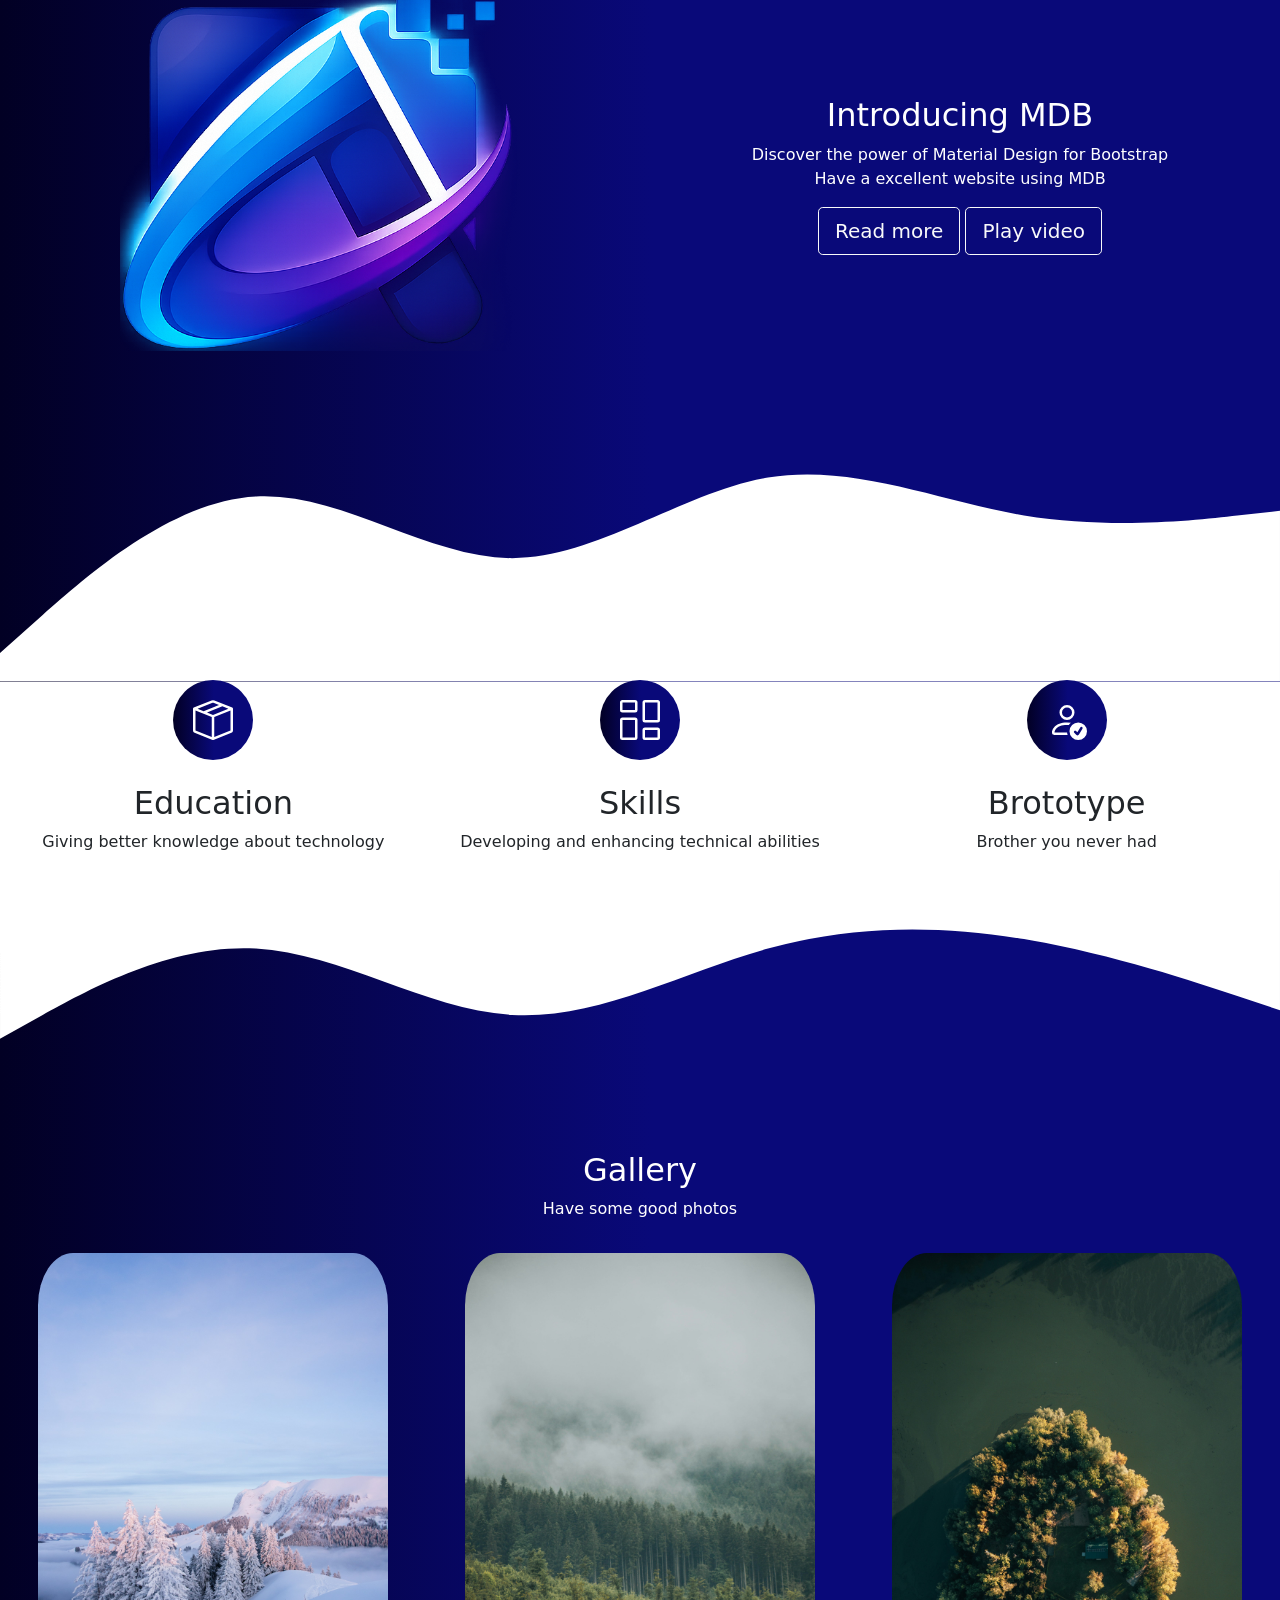
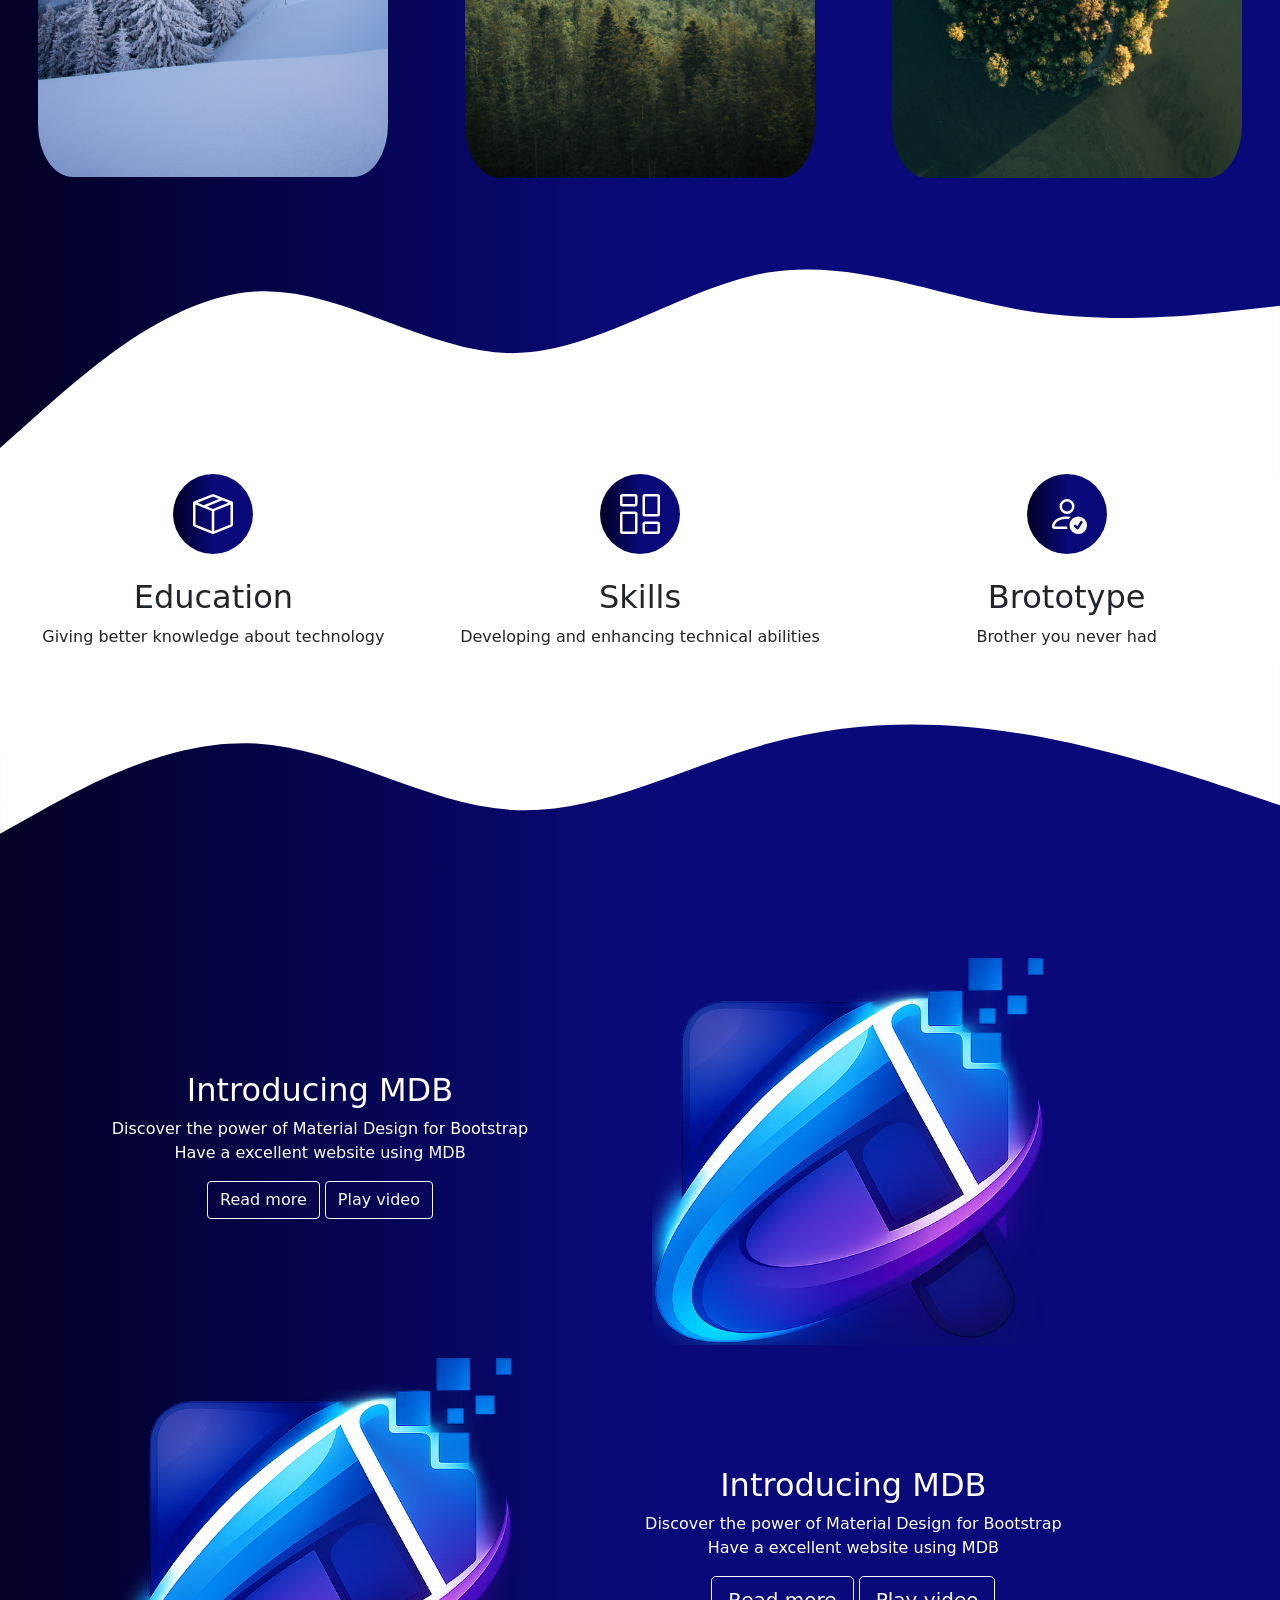
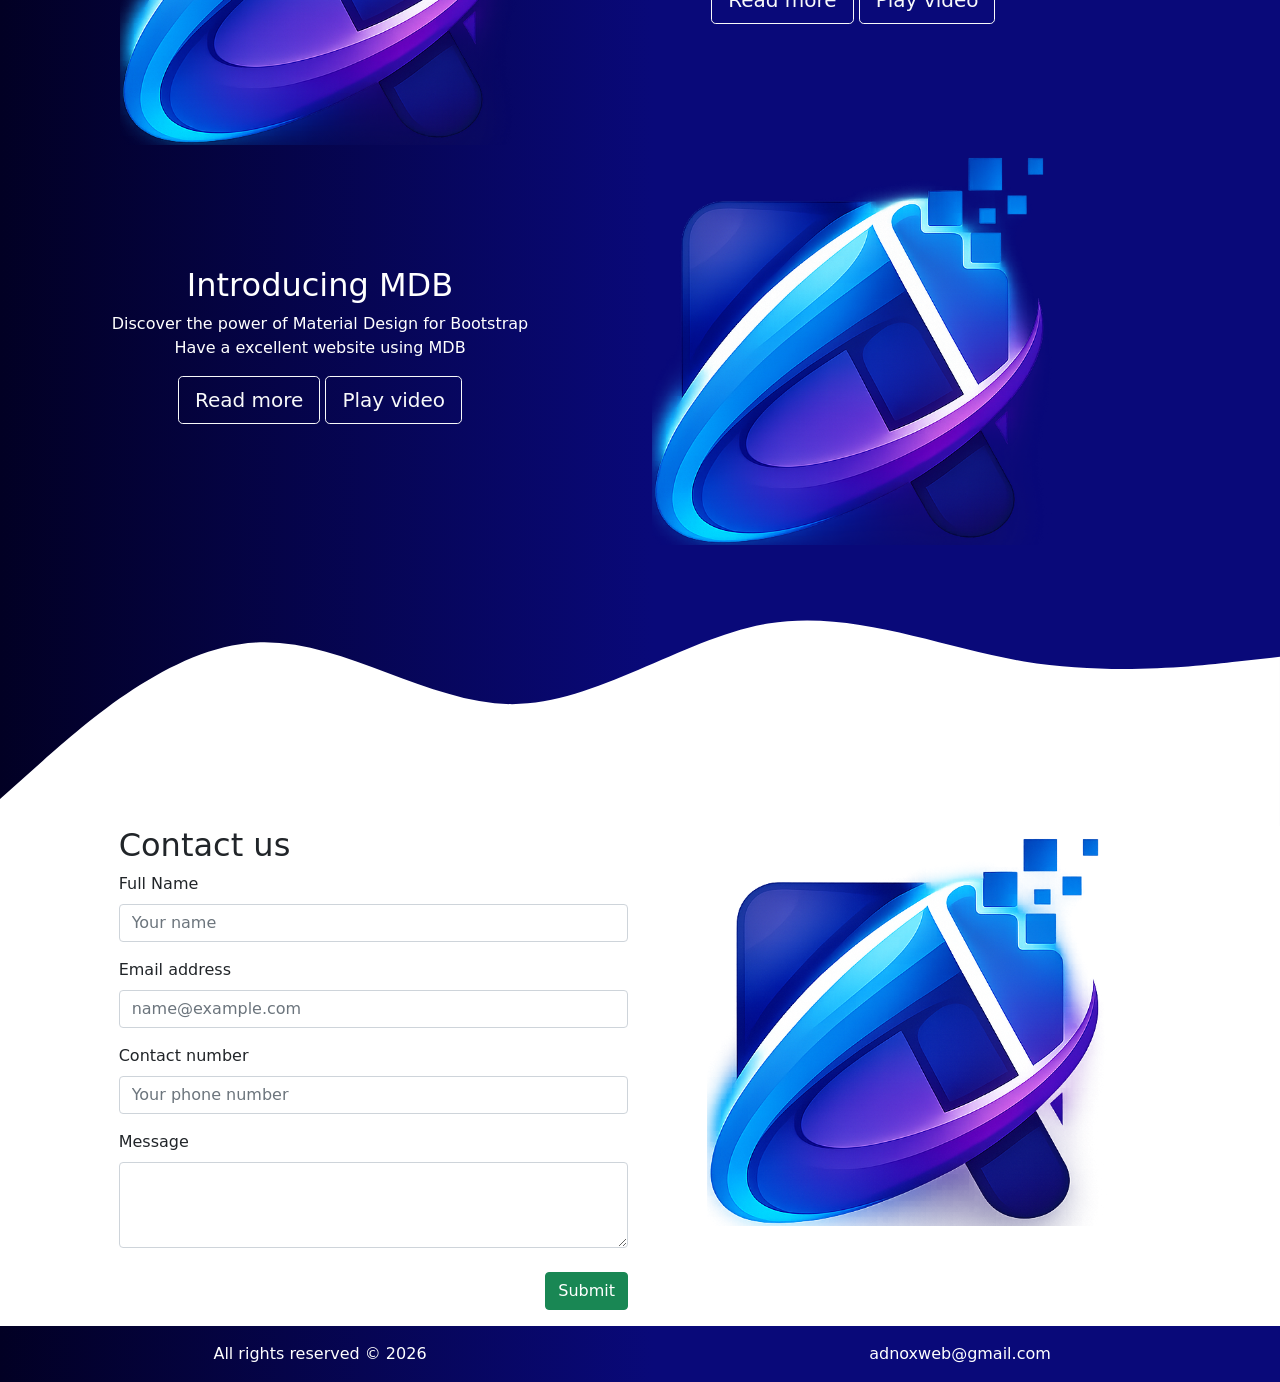
==== commit 476d283c: "wether" ====
--- a/index.html
+++ b/index.html
@@ -318,7 +318,7 @@
   <textarea class="form-control" id="messageInput" name="message" rows="3" required></textarea>
   <br>
   <div class="text-end">
-              <input type="submit" value="Submit">
+              <input class="btn btn-success" type="submit" value="Submit">
   </div>
     </form>
 
@@ -330,7 +330,7 @@
   </div>
 
 
-//<footer class="text-center gradient-2 pt-3">
+<footer class="text-center gradient-2 pt-3">
   <div class="container-fluid  ">
     <div class="row">
       <div class="col-md-6 text-white text-center">
@@ -495,49 +495,6 @@
     
     <script src="https://cdn.jsdelivr.net/npm/bootstrap@5.3.0/dist/js/bootstrap.bundle.min.js"></script>
 
-    <!-- Dark Mode Toggle Script -->
-    <script>
-      document.addEventListener('DOMContentLoaded', function() {
-        const themeToggle = document.getElementById('theme-toggle');
-        const body = document.body;
-
-        // Check for saved theme preference or default to light mode
-        const currentTheme = localStorage.getItem('theme') || 'light';
-        if (currentTheme === 'dark') {
-          body.classList.add('dark-mode');
-          themeToggle.classList.add('dark');
-        }
-
-        // Toggle theme on button click
-        themeToggle.addEventListener('click', function() {
-          body.classList.toggle('dark-mode');
-          themeToggle.classList.toggle('dark');
-
-          // Save theme preference
-          const theme = body.classList.contains('dark-mode') ? 'dark' : 'light';
-          localStorage.setItem('theme', theme);
-        });
-      });
-    </script>
-
-    <!-- Dark Mode Toggle Button -->
-    <button id="theme-toggle" class="theme-toggle" aria-label="Toggle dark mode">
-      <svg class="sun-icon" xmlns="http://www.w3.org/2000/svg" viewBox="0 0 24 24" fill="none" stroke="currentColor" stroke-width="2" stroke-linecap="round" stroke-linejoin="round">
-        <circle cx="12" cy="12" r="5"></circle>
-        <line x1="12" y1="1" x2="12" y2="3"></line>
-        <line x1="12" y1="21" x2="12" y2="23"></line>
-        <line x1="4.22" y1="4.22" x2="5.64" y2="5.64"></line>
-        <line x1="18.36" y1="18.36" x2="19.78" y2="19.78"></line>
-        <line x1="1" y1="12" x2="3" y2="12"></line>
-        <line x1="21" y1="12" x2="23" y2="12"></line>
-        <line x1="4.22" y1="19.78" x2="5.64" y2="18.36"></line>
-        <line x1="18.36" y1="5.64" x2="19.78" y2="4.22"></line>
-      </svg>
-      <svg class="moon-icon" xmlns="http://www.w3.org/2000/svg" viewBox="0 0 24 24" fill="none" stroke="currentColor" stroke-width="2" stroke-linecap="round" stroke-linejoin="round">
-        <path d="M21 12.79A9 9 0 1 1 11.21 3 7 7 0 0 0 21 12.79z"></path>
-      </svg>
-    </button>
-
 </body>
 </html>
 
